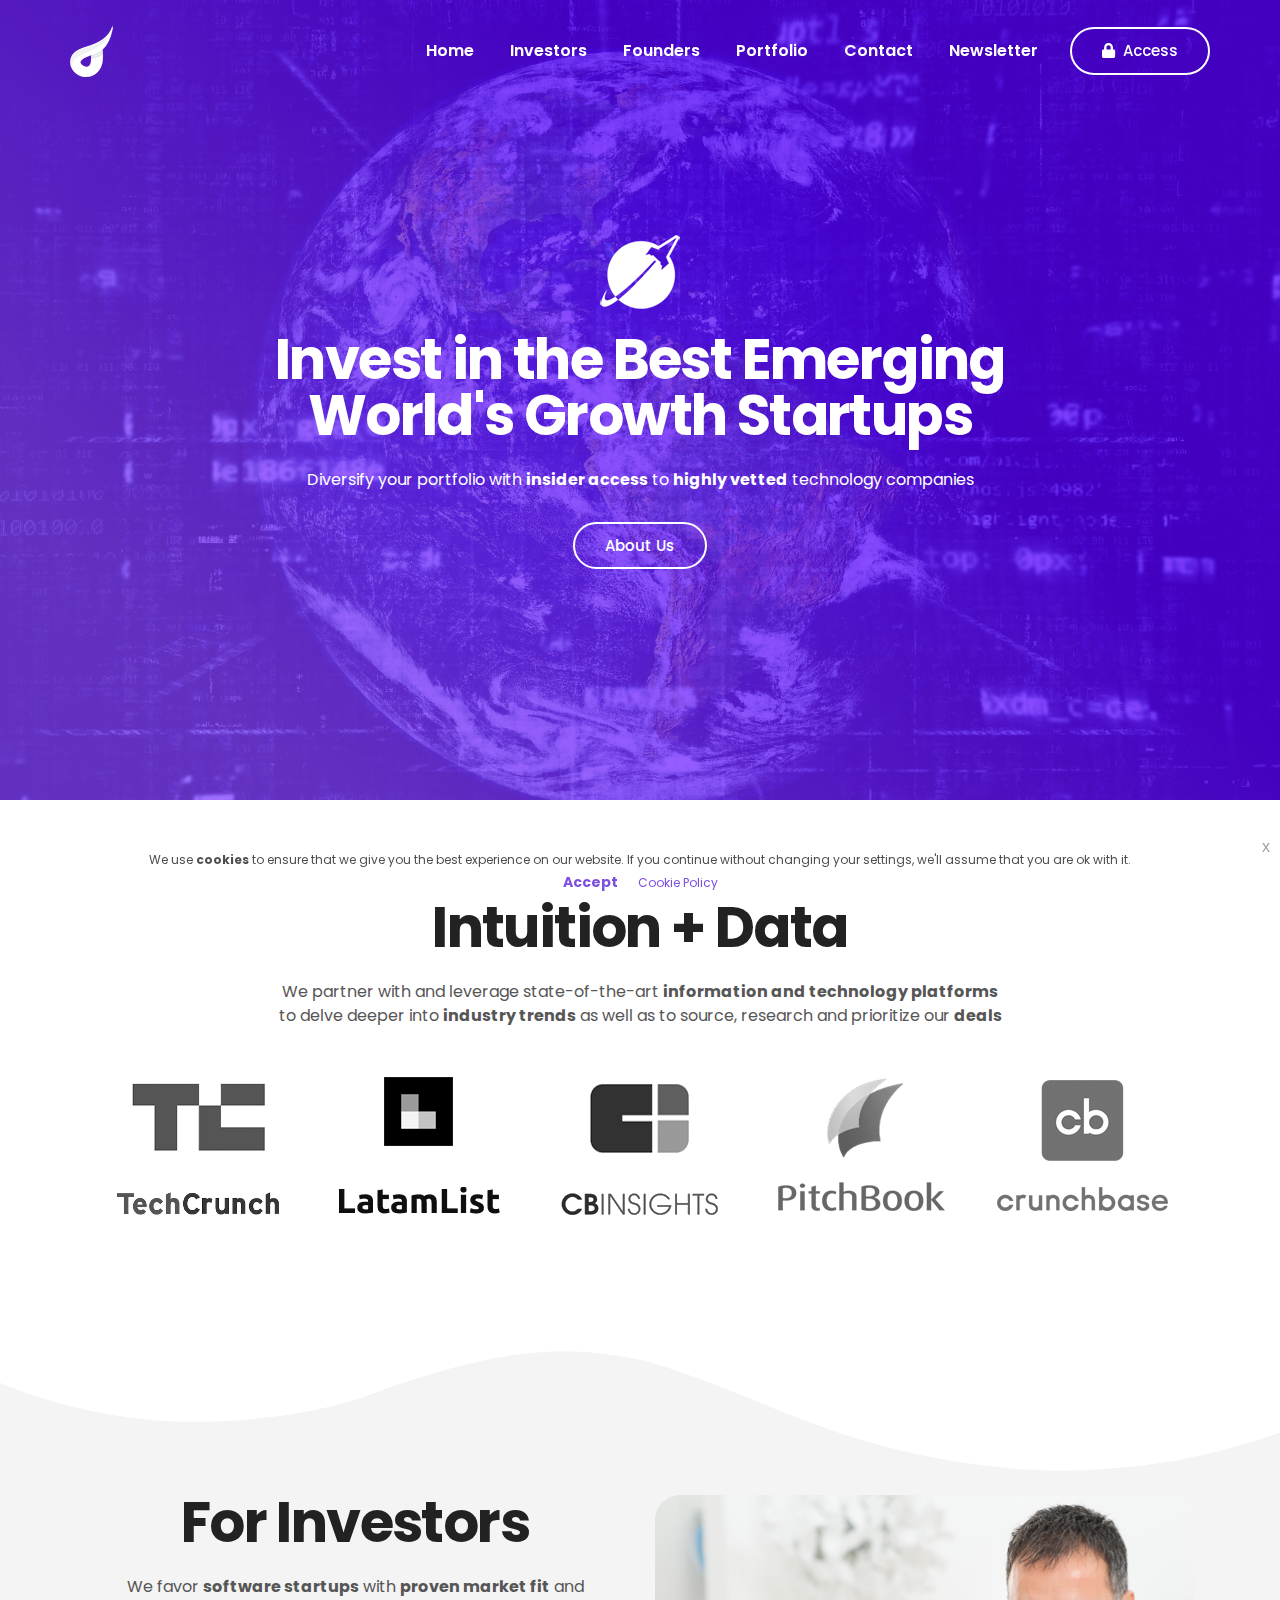
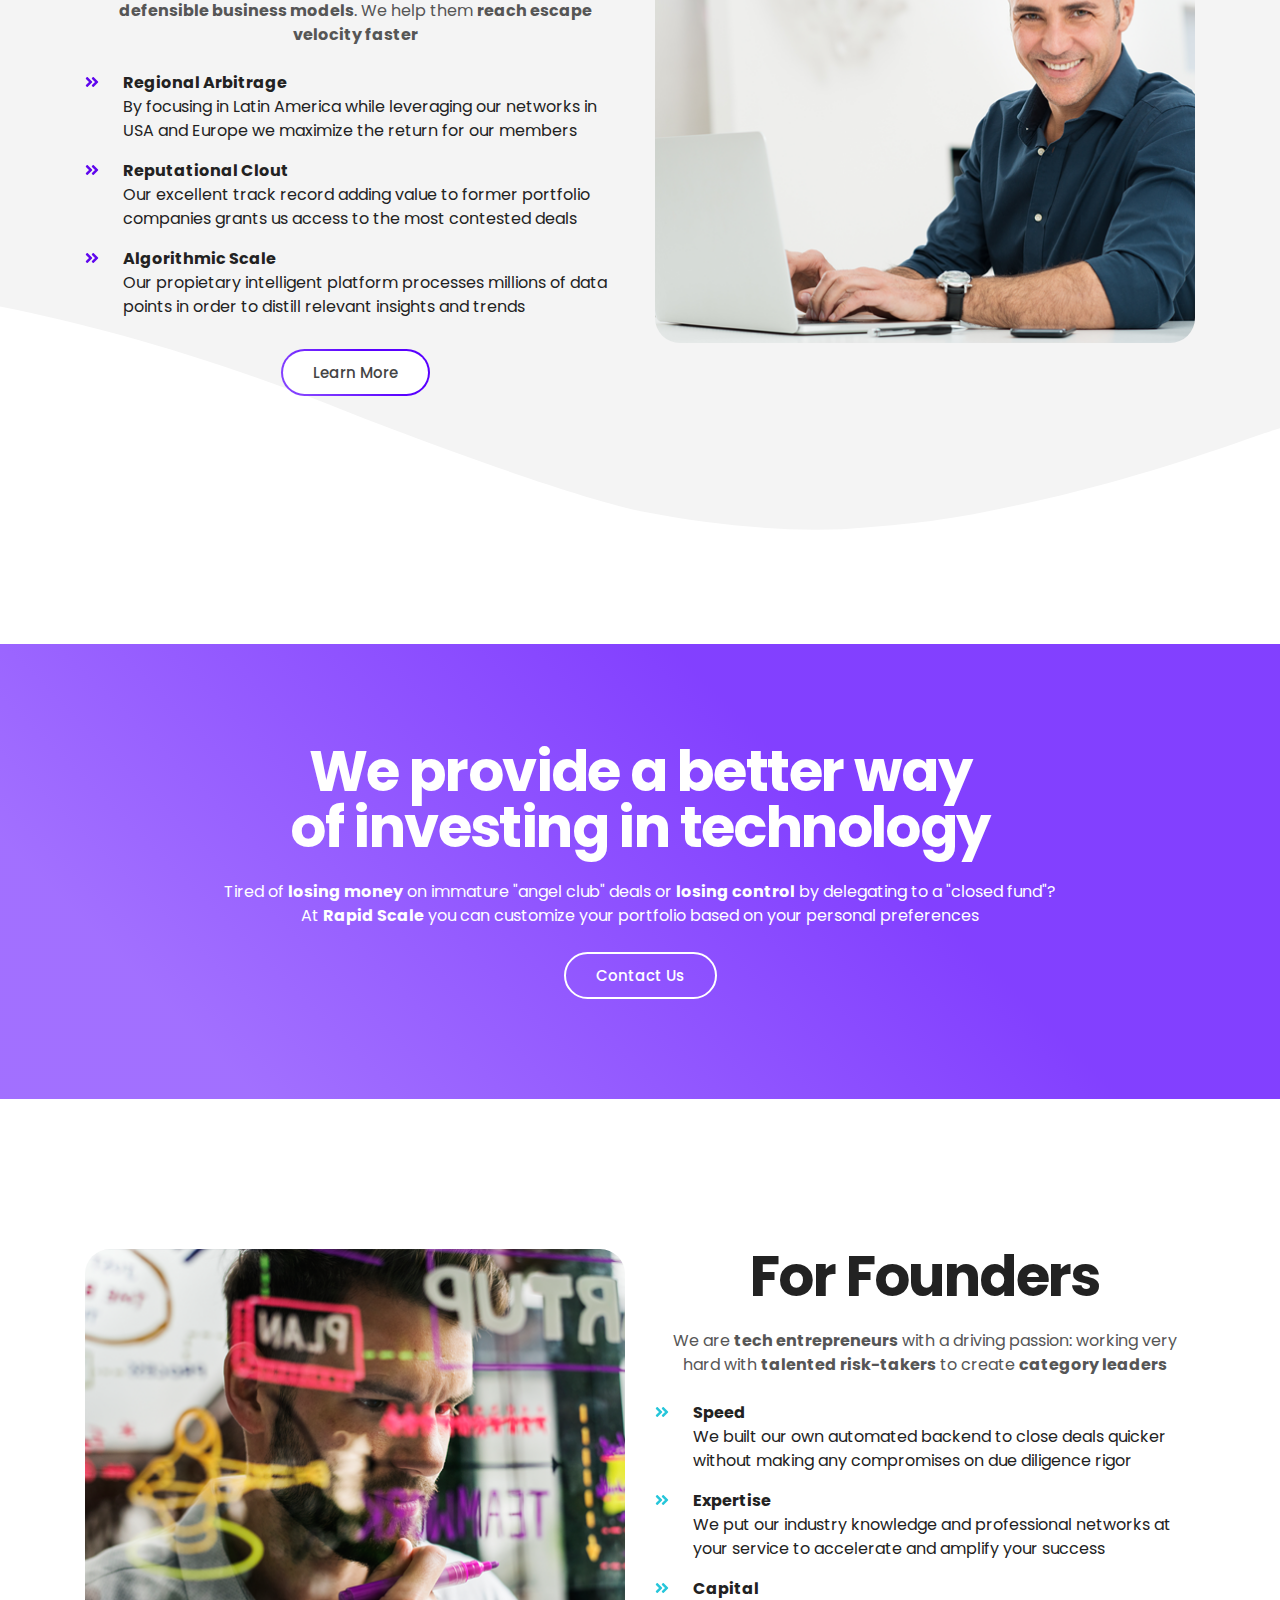
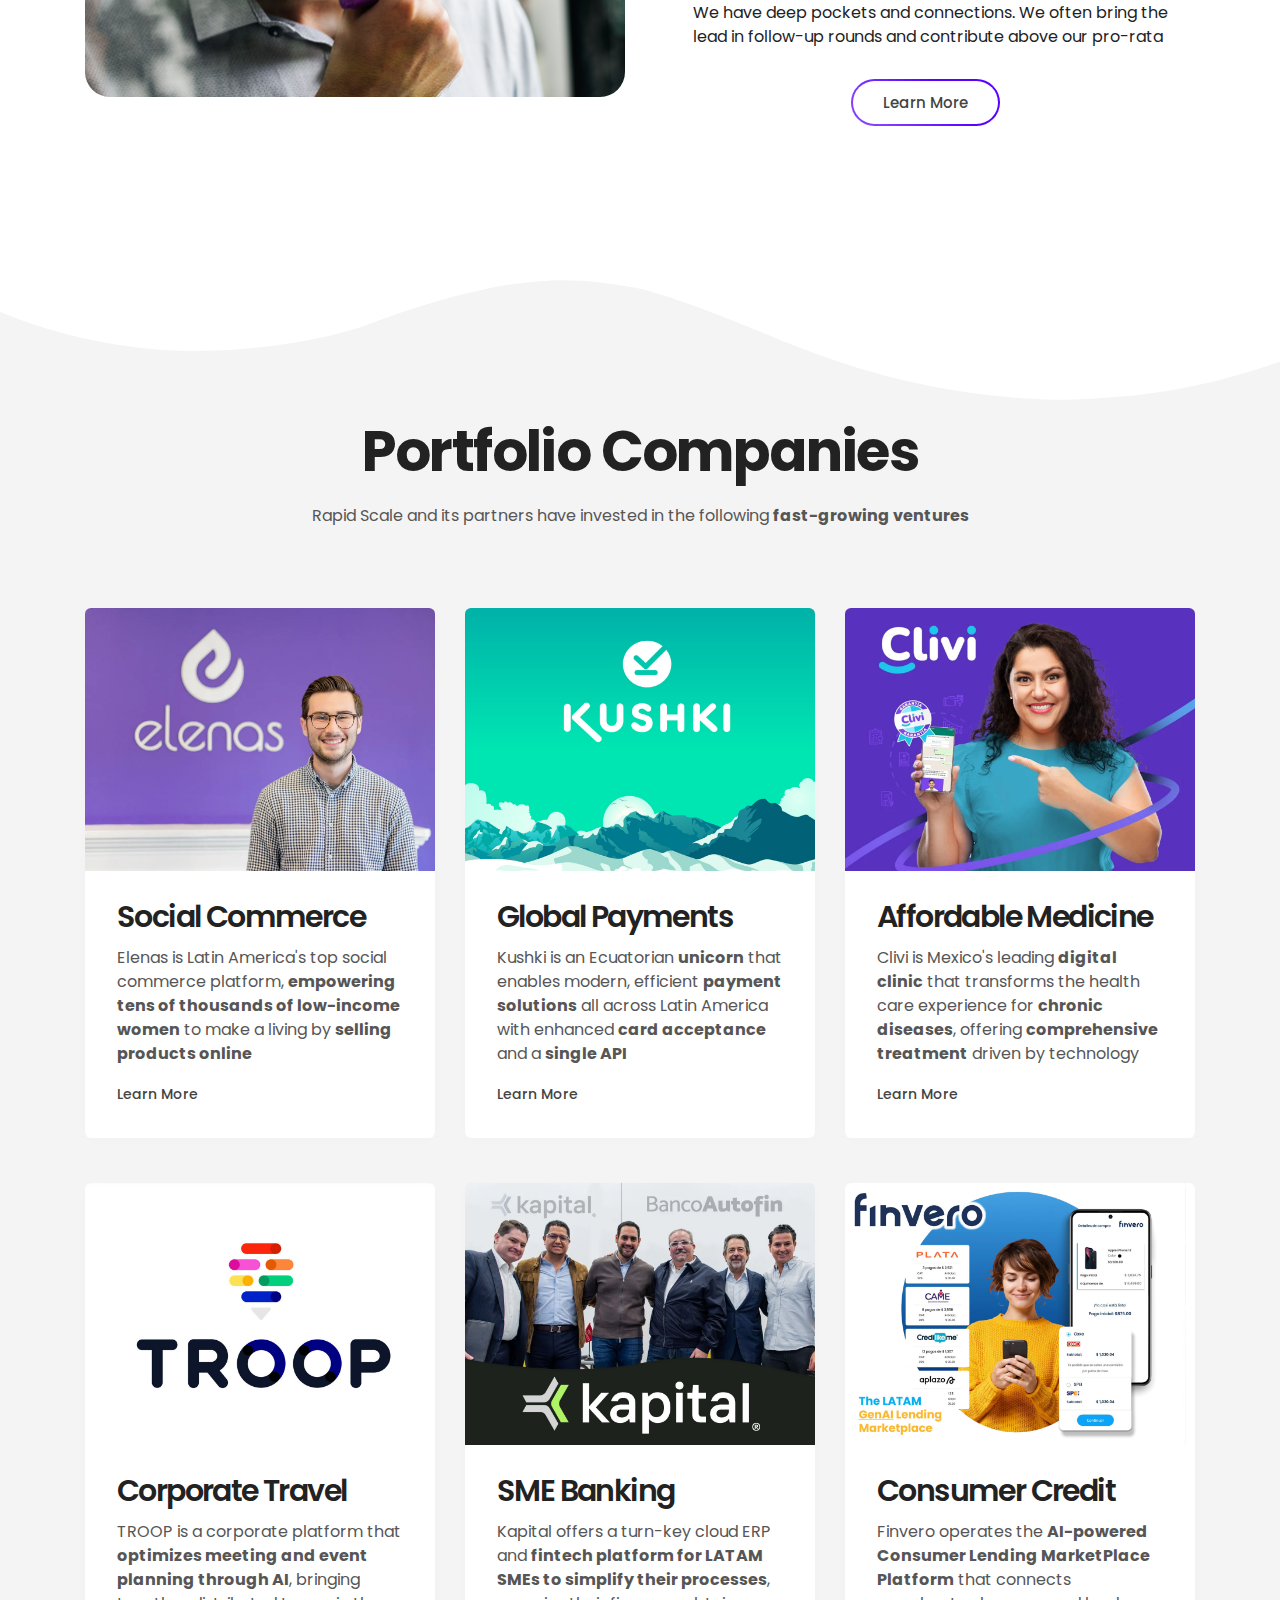
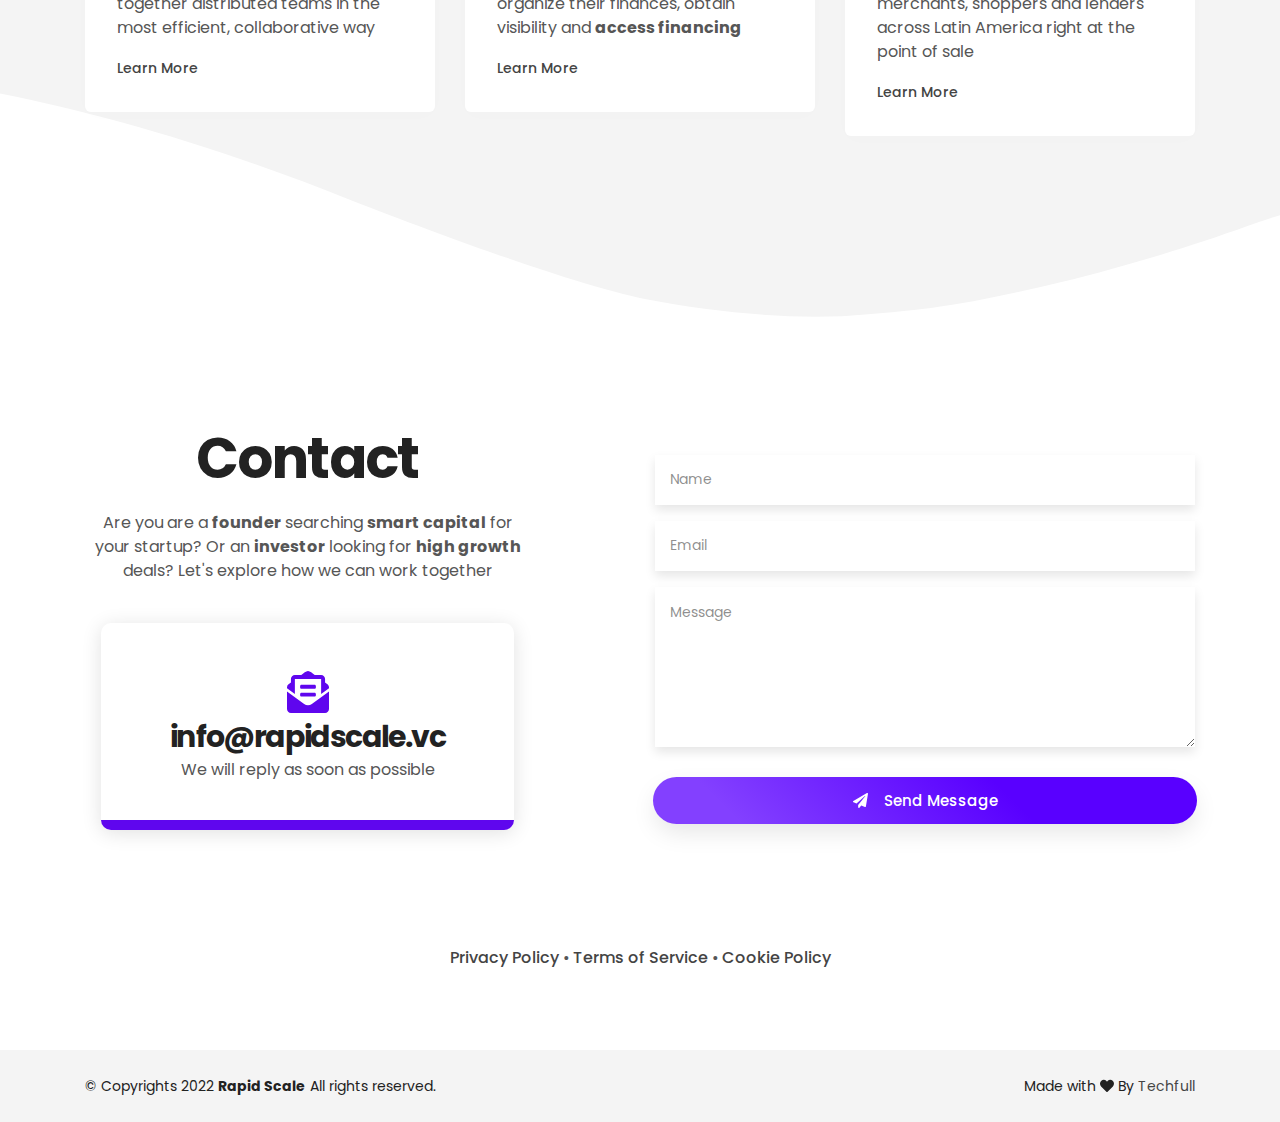
==== index.html @ 5ca301d2 "Fixing issue with trailing slash" ====
<!doctype html>
<html class="no-js" lang="en">

<head>
    <meta charset="UTF-8">
    <meta http-equiv="X-UA-Compatible" content="IE=edge">
    <meta name="viewport" content="width=device-width, initial-scale=1, shrink-to-fit=no">

    <!-- SEO Meta Description -->
    <meta name="description" content="Rapid Scale is a leading venture capital fund">
    <meta name="author" content="Techfull">

    <!-- Title  -->
    <title>Rapid Scale</title>

    <!-- Favicon  -->
    <link rel="icon" href="assets/img/favicon.png">

    <!-- ***** All CSS Files ***** -->

    <!-- Style css -->
    <link rel="stylesheet" href="assets/css/style.css">

    <!-- Responsive css -->
    <link rel="stylesheet" href="assets/css/responsive.css">

</head>

<body class="homepage-4 eupopup eupopup-bottom eupopup-color-inverse">
    <!--====== Preloader Area Start ======-->
    <div id="preloader">
        <!-- Digimax Preloader -->
        <div id="digimax-preloader" class="digimax-preloader">
            <!-- Preloader Animation -->
            <div class="preloader-animation">
                <!-- Spinner -->
                <div class="spinner"></div>
                <!-- Loader -->
                <div class="loader">
                    <span data-text-preloader="R" class="animated-letters">R</span>
                    <span data-text-preloader="A" class="animated-letters">A</span>
                    <span data-text-preloader="P" class="animated-letters">P</span>
                    <span data-text-preloader="I" class="animated-letters">I</span>
                    <span data-text-preloader="D" class="animated-letters">D</span>
                    <span data-text-preloader="S" class="animated-letters">S</span>
                    <span data-text-preloader="C" class="animated-letters">C</span>
                    <span data-text-preloader="A" class="animated-letters">A</span>
                    <span data-text-preloader="L" class="animated-letters">L</span>
                    <span data-text-preloader="E" class="animated-letters">E</span>
                </div>
                <p class="fw-5 text-center text-uppercase">Loading</p>
            </div>
            <!-- Loader Animation -->
            <div class="loader-animation">
                <div class="row h-100">
                    <!-- Single Loader -->
                    <div class="col-3 single-loader p-0">
                        <div class="loader-bg"></div>
                    </div>
                    <!-- Single Loader -->
                    <div class="col-3 single-loader p-0">
                        <div class="loader-bg"></div>
                    </div>
                    <!-- Single Loader -->
                    <div class="col-3 single-loader p-0">
                        <div class="loader-bg"></div>
                    </div>
                    <!-- Single Loader -->
                    <div class="col-3 single-loader p-0">
                        <div class="loader-bg"></div>
                    </div>
                </div>
            </div>
        </div>
    </div>
    <!--====== Preloader Area End ======-->

    <!--====== Scroll To Top Area Start ======-->
    <div id="scrollUp" title="Scroll To Top">
        <i class="fas fa-arrow-up"></i>
    </div>
    <!--====== Scroll To Top Area End ======-->

    <div class="main overflow-hidden">
        <!-- ***** Header Start ***** -->
        <header id="header">
            <!-- Navbar -->
            <nav data-aos="zoom-out" data-aos-delay="800" class="navbar navbar-expand">
                <div class="container header">
                    <!-- Navbar Brand-->
                    <a class="navbar-brand" href="index.html">
                        <img class="navbar-brand-regular" src="assets/img/logo/logo-white.png" alt="brand-logo">
                        <img class="navbar-brand-sticky" src="assets/img/logo/logo.png" alt="sticky brand-logo">
                    </a>
                    <div class="ml-auto"></div>
                    <!-- Navbar -->
                    <ul class="navbar-nav items">
                        <li class="nav-item">
                            <a class="nav-link scroll" href="#home">Home</a>
                        </li>
                        <li class="nav-item">
                            <a class="nav-link scroll" href="#about">Investors</a>
                        </li>
                        <li class="nav-item">
                            <a class="nav-link scroll" href="#founders">Founders</a>
                        </li>
                        <li class="nav-item">
                            <a class="nav-link scroll" href="#portfolio">Portfolio</a>
                        </li>
                        <li class="nav-item">
                            <a class="nav-link scroll" href="#contact">Contact</a>
                        </li>
                        <li class="nav-item">
                            <a class="nav-link" href="http://eepurl.com/iqqm-k">Newsletter</a>
                        </li>
                    </ul>
                    <!-- Navbar Icons -->
<!--                    <ul class="navbar-nav icons">
                        <li class="nav-item">
                            <a href="#" class="nav-link" data-toggle="modal" data-target="#search">
                                <i class="fas fa-search"></i>
                            </a>
                        </li>
                        <li class="nav-item social">
                            <a href="#" class="nav-link"><i class="fab fa-facebook-f"></i></a>
                        </li>
                        <li class="nav-item social">
                            <a href="#" class="nav-link"><i class="fab fa-twitter"></i></a>
                        </li>
                    </ul>-->

                    <!-- Navbar Toggler -->
<!--                    <ul class="navbar-nav toggle">
                        <li class="nav-item">
                            <a href="#" class="nav-link" data-toggle="modal" data-target="#menu">
                                <i class="fas fa-bars toggle-icon m-0"></i>
                            </a>
                        </li>
                    </ul>-->

                    <!-- Navbar Action Button -->
                    <ul class="navbar-nav action">
                        <li class="nav-item ml-3">
                            <a href="https://app.rapidscale.vc/board" class="btn ml-lg-auto btn-bordered-white"><i class="fas fa-lock contact-icon mr-md-2"></i>Access</a>
                        </li>
                    </ul>
                </div>
            </nav>
        </header>
        <!-- ***** Header End ***** -->

        <!-- ***** Welcome Area Start ***** -->
        <section id="home" class="section welcome-area bg-overlay overflow-hidden d-flex align-items-center">
            <div class="container">
                <div class="row justify-content-center align-items-center">
                    <!-- Welcome Intro Start -->
                    <div class="col-12 col-md-10">
                        <div class="welcome-intro text-center mt-0 py-5">
                            <img src="assets/img/logo/logo-rocket-white.png" style="padding-bottom:20px;"/>
                            <h1 class="text-white">Invest in the Best Emerging World's Growth Startups</h1>
                            <p class="text-white my-4">Diversify your portfolio with <b>insider access</b> to <b>highly vetted</b> technology companies</p>
                            <!-- Buttons -->
                            <div class="button-group">
                                <a href="#about" class="btn btn-bordered-white d-none d-sm-inline-block">About Us</a>
                                <!-- <a href="#contact" class="btn btn-bordered-white">Contact</a> -->
                            </div>
                        </div>
                    </div>
                </div>
            </div>
        </section>
        <!-- ***** Welcome Area End ***** -->

        <!-- ***** Brand Partner Area Start ***** -->
        <section class="section brand-partner ptb_100">
            <div class="container">
                <div class="row justify-content-center">
                    <div class="col-12 col-md-10 col-lg-8">
                        <!-- Section Heading -->
                        <div class="section-heading text-center mb-2">
                            <h2>Intuition + Data</h2>
                            <p class="d-none d-sm-block mt-4">We partner with and leverage state-of-the-art <b>information and technology platforms</b> to delve deeper into
                                <b>industry trends</b> as well as to source, research and prioritize our <b>deals</b></p>
                            <p class="d-block d-sm-none mt-4">We partner with and leverage state-of-the-art <b>information and technology platforms</b> to delve deeper into
                                <b>industry trends</b> as well as to source, research and prioritize our <b>deals</b></p>
                        </div>
                    </div>
                </div>
                <div class="row justify-content-center">
                    <div class="col-12">
                        <!-- Brand Partner Wrapper -->
                        <ul class="brand-partner-wrapper list-inline text-center">
                            <!-- Single Partner -->
                            <li class="single-partner list-inline-item p-lg-3">
                                <img src="assets/img/brand/brand_partner_1.png" alt="TechCrunch">
                            </li>
                            <!-- Single Partner -->
                            <li class="single-partner list-inline-item p-lg-3">
                                <img src="assets/img/brand/brand_partner_2.png" alt="LatamList">
                            </li>
                            <!-- Single Partner -->
                            <li class="single-partner list-inline-item p-lg-3">
                                <img src="assets/img/brand/brand_partner_3.png" alt="CB Insights">
                            </li>
                            <!-- Single Partner -->
                            <li class="single-partner list-inline-item p-lg-3">
                                <img src="assets/img/brand/brand_partner_4.png" alt="PitchBook">
                            </li>
                            <!-- Single Partner -->
                            <li class="single-partner list-inline-item p-lg-3">
                                <img src="assets/img/brand/brand_partner_5.png" alt="CrunchBase"></a>
                            </li>
                        </ul>
                    </div>
                </div>
            </div>
        </section>
        <!-- ***** Brand Partner Area End ***** -->

        <!-- ***** Content Area Start ***** -->
        <section id="about" class="section content-area bg-grey ptb_150">
            <!-- Shape Top -->
            <div class="shape shape-top">
                <svg xmlns="http://www.w3.org/2000/svg" viewBox="0 0 1000 100" preserveAspectRatio="none" fill="#FFFFFF">
                    <path class="shape-fill" d="M421.9,6.5c22.6-2.5,51.5,0.4,75.5,5.3c23.6,4.9,70.9,23.5,100.5,35.7c75.8,32.2,133.7,44.5,192.6,49.7
                c23.6,2.1,48.7,3.5,103.4-2.5c54.7-6,106.2-25.6,106.2-25.6V0H0v30.3c0,0,72,32.6,158.4,30.5c39.2-0.7,92.8-6.7,134-22.4
                c21.2-8.1,52.2-18.2,79.7-24.2C399.3,7.9,411.6,7.5,421.9,6.5z"></path>
                </svg>
            </div>
            <div class="container">
                <div class="row justify-content-between">
                    <div class="col-12 col-lg-6">
                        <!-- Content Inner -->
                        <div class="content-inner text-center">
                            <!-- Section Heading -->
                            <div class="section-heading text-center mb-3">
                                <h2>For Investors</h2>
                                <p class="d-none d-sm-block mt-4">We favor <b>software startups</b> with <b>proven market fit</b> and <b>defensible business models</b>. We help them <b>reach escape velocity faster</b></p>
                                <p class="d-block d-sm-none mt-4">We favor <b>software startups</b> with <b>proven market fit</b> and <b>defensible business models</b>. We help them <b>reach escape velocity faster</b></p>
                            </div>
                            <!-- Content List -->
                            <ul class="content-list text-left">
                                <!-- Single Content List -->
                                <li class="single-content-list media py-2">
                                    <div class="content-icon pr-4">
                                        <span class="color-1"><i class="fas fa-angle-double-right"></i></span>
                                    </div>
                                    <div class="content-text media-body">
                                        <span><b>Regional Arbitrage</b><br>By focusing in Latin America while leveraging our networks in USA and Europe we maximize the return for our members</span>
                                    </div>
                                </li>
                                <!-- Single Content List -->
                                <li class="single-content-list media py-2">
                                    <div class="content-icon pr-4">
                                        <span class="color-1"><i class="fas fa-angle-double-right"></i></span>
                                    </div>
                                    <div class="content-text media-body">
                                        <span><b>Reputational Clout</b><br>Our excellent track record adding value to former portfolio companies grants us access to the most contested deals</span>
                                    </div>
                                </li>
                                <!-- Single Content List -->
                                <li class="single-content-list media py-2">
                                    <div class="content-icon pr-4">
                                        <span class="color-1"><i class="fas fa-angle-double-right"></i></span>
                                    </div>
                                    <div class="content-text media-body">
                                        <span><b>Algorithmic Scale</b><br>Our propietary intelligent platform processes millions of data points in order to distill relevant insights and trends</span>
                                    </div>
                                </li>
                            </ul>
                            <a href="#contact" class="btn btn-bordered mt-4">Learn More</a>
                        </div>
                    </div>
                    <div class="col-12 col-lg-6">
                        <!-- Service Thumb -->
                        <div class="service-thumb mx-auto pt-4 pt-lg-0">
                            <img src="assets/img/content/content_thumb_1.png" alt="For Investors" style="border-radius: 25px;">
                        </div>
                    </div>
                </div>
            </div>
            <!-- Shape Bottom -->
            <div class="shape shape-bottom">
                <svg xmlns="http://www.w3.org/2000/svg" viewBox="0 0 1000 100" preserveAspectRatio="none" fill="#FFFFFF">
                    <path class="shape-fill" d="M421.9,6.5c22.6-2.5,51.5,0.4,75.5,5.3c23.6,4.9,70.9,23.5,100.5,35.7c75.8,32.2,133.7,44.5,192.6,49.7
        c23.6,2.1,48.7,3.5,103.4-2.5c54.7-6,106.2-25.6,106.2-25.6V0H0v30.3c0,0,72,32.6,158.4,30.5c39.2-0.7,92.8-6.7,134-22.4
        c21.2-8.1,52.2-18.2,79.7-24.2C399.3,7.9,411.6,7.5,421.9,6.5z"></path>
                </svg>
            </div>
        </section>
        <!-- ***** Content Area End ***** -->

        <!--====== Call To Action Area Start ======-->
        <section class="section cta-area bg-overlay ptb_100" style="margin-top:100px !important;">
            <div class="container">
                <div class="row justify-content-center">
                    <div class="col-12 col-lg-10">
                        <!-- Section Heading -->
                        <div class="section-heading text-center m-0">
                            <h2 class="text-white">We provide a better way<br/>of investing in technology</h2>
                            <p class="text-white d-none d-sm-block mt-4">Tired of <b>losing money</b> on immature "angel club" deals or <b>losing control</b> by delegating to a "closed fund"?<br/>At <b>Rapid Scale</b> you can customize your portfolio based on your personal preferences</p>
                            <p class="text-white d-block d-sm-none mt-4">Tired of <b>losing money</b> on immature "angel club" deals or <b>losing control</b> by delegating to a "closed fund"?</p>
                            <a href="#contact" class="btn btn-bordered-white mt-4">Contact Us</a>
                        </div>
                    </div>
                </div>
            </div>
        </section>
        <!--====== Call To Action Area End ======-->

        <!-- ***** Content Area Start ***** -->
        <section id="founders" class="section content-area ptb_150">
            <div class="container">
                <div class="row justify-content-between">
                    <div class="col-12 col-lg-6">
                        <img src="assets/img/content/content_thumb_2.png" alt="For Founders" style="border-radius: 25px;">
                    </div>
                    <div class="col-12 col-lg-6">
                        <!-- Content Inner -->
                        <div class="content-inner text-center pt-sm-4 pt-lg-0 mt-sm-5 mt-lg-0">
                            <!-- Section Heading -->
                            <div class="section-heading text-center mb-3">
                                <h2>For Founders</h2>
                                <p class="d-none d-sm-block mt-4">We are <b>tech entrepreneurs</b> with a driving passion: working very hard with <b>talented risk-takers</b> to create <b>category leaders</b></p>
                                <p class="d-block d-sm-none mt-4">We are <b>tech entrepreneurs</b> with a driving passion: working very hard with <b>talented risk-takers</b> to create <b>category leaders</b></p>
                            </div>
                            <!-- Content List -->
                            <ul class="content-list text-left">
                                <!-- Single Content List -->
                                <li class="single-content-list media py-2">
                                    <div class="content-icon pr-4">
                                        <span class="color-2"><i class="fas fa-angle-double-right"></i></span>
                                    </div>
                                    <div class="content-text media-body">
                                        <span><b>Speed</b><br>We built our own automated backend to close deals quicker without making any compromises on due diligence rigor</span>
                                    </div>
                                </li>
                                <!-- Single Content List -->
                                <li class="single-content-list media py-2">
                                    <div class="content-icon pr-4">
                                        <span class="color-2"><i class="fas fa-angle-double-right"></i></span>
                                    </div>
                                    <div class="content-text media-body">
                                        <span><b>Expertise</b><br>We put our industry knowledge and professional networks at your service to accelerate and amplify your success</span>
                                    </div>
                                </li>
                                <!-- Single Content List -->
                                <li class="single-content-list media py-2">
                                    <div class="content-icon pr-4">
                                        <span class="color-2"><i class="fas fa-angle-double-right"></i></span>
                                    </div>
                                    <div class="content-text media-body">
                                        <span><b>Capital</b><br>We have deep pockets and connections. We often bring the lead in follow-up rounds and contribute above our pro-rata</span>
                                    </div>
                                </li>
                            </ul>
                            <a href="#contact" class="btn btn-bordered mt-4">Learn More</a>
                        </div>
                    </div>
                </div>
            </div>
        </section>
        <!-- ***** Content Area End ***** -->

        <!-- ***** Service Area End ***** -->
        <section id="portfolio" class="section service-area bg-grey ptb_150">
            <!-- Shape Top -->
            <div class="shape shape-top">
                <svg xmlns="http://www.w3.org/2000/svg" viewBox="0 0 1000 100" preserveAspectRatio="none" fill="#FFFFFF">
                    <path class="shape-fill" d="M421.9,6.5c22.6-2.5,51.5,0.4,75.5,5.3c23.6,4.9,70.9,23.5,100.5,35.7c75.8,32.2,133.7,44.5,192.6,49.7
                c23.6,2.1,48.7,3.5,103.4-2.5c54.7-6,106.2-25.6,106.2-25.6V0H0v30.3c0,0,72,32.6,158.4,30.5c39.2-0.7,92.8-6.7,134-22.4
                c21.2-8.1,52.2-18.2,79.7-24.2C399.3,7.9,411.6,7.5,421.9,6.5z"></path>
                </svg>
            </div>
            <div class="container">
                <div class="row justify-content-center">
                    <div class="col-12 col-md-10 col-lg-8">
                        <!-- Section Heading -->
                        <div class="section-heading text-center">
                            <h2>Portfolio Companies</h2>
                            <p class="d-none d-sm-block mt-4">Rapid Scale and its partners have invested in the following <b>fast-growing ventures</b></p>
                            <p class="d-block d-sm-none mt-4">Rapid Scale and its partners have invested in the following <b>fast-growing ventures</b></p>
                        </div>
                    </div>
                </div>
                <div class="row">
                    <div class="col-12 col-md-6 col-lg-4">
                        <!-- Single Service -->
                        <div class="single-service service-gallery overflow-hidden">
                            <!-- Service Thumb -->
                            <div class="service-thumb">
                                <a href="https://www.elenas.co/mx"><img src="assets/img/case_studies/case_studies_1/thumb_1.jpg" alt=""></a>
                            </div>
                            <!-- Service Content -->
                            <div class="service-content bg-white">
                                <a href="https://www.elenas.co/mx">
                                    <h3>Social Commerce</h3>
                                </a>
                                <p class="py-3">Elenas is Latin America's top social commerce platform, <b>empowering tens of thousands of low-income women</b> to make a living by <b>selling products online</b></p>
                                <a class="service-btn" href="https://techcrunch.com/2022/10/11/social-commerce-startup-elenas-secures-20m-to-help-more-latam-women-sell-online/">Learn More</a>
                            </div>
                        </div>
                    </div>
                    <div class="col-12 col-md-6 col-lg-4">
                        <!-- Single Service -->
                        <div class="single-service service-gallery overflow-hidden">
                            <!-- Service Thumb -->
                            <div class="service-thumb">
                                <a href="https://kushkipagos.com"><img src="assets/img/case_studies/case_studies_1/thumb_2.jpg" alt=""></a>
                            </div>
                            <!-- Service Content -->
                            <div class="service-content bg-white">
                                <a href="https://kushkipagos.com">
                                    <h3>Global Payments</h3>
                                </a>
                                <p class="py-3">Kushki is an Ecuatorian <b>unicorn</b> that enables modern, efficient <b>payment solutions</b> all across Latin America with enhanced <b>card acceptance</b> and a <b>single API</b></p>
                                <a class="service-btn" href="https://techcrunch.com/2022/06/07/ecuadorian-payments-infrastructure-startup-kushki-lands-100m-at-a-1-5b-valuation">Learn More</a>
                            </div>
                        </div>
                    </div>
                    <div class="col-12 col-md-6 col-lg-4">
                        <!-- Single Service -->
                        <div class="single-service service-gallery overflow-hidden">
                            <!-- Service Thumb -->
                            <div class="service-thumb">
                                <a href="https://www.clivi.com.mx"><img src="assets/img/case_studies/case_studies_1/thumb_3.jpg" alt=""></a>
                            </div>
                            <!-- Service Content -->
                            <div class="service-content bg-white">
                                <a href="https://www.clivi.com.mx">
                                    <h3>Affordable Medicine</h3>
                                </a>
                                <p class="py-3">Clivi is Mexico's leading <b>digital clinic</b> that transforms the health care experience for <b>chronic diseases</b>, offering <b>comprehensive treatment</b> driven by technology</p>
                                <a class="service-btn" href="https://www.clivi.com.mx">Learn More</a>
                            </div>
                        </div>
                    </div>
                    <div class="col-12 col-md-6 col-lg-4">
                        <!-- Single Service -->
                        <div class="single-service service-gallery overflow-hidden">
                            <!-- Service Thumb -->
                            <div class="service-thumb">
                                <a href="https://trooptravel.com/"><img src="assets/img/case_studies/case_studies_1/thumb_4.jpg" alt=""></a>
                            </div>
                            <!-- Service Content -->
                            <div class="service-content bg-white">
                                <a href="https://trooptravel.com/">
                                    <h3>Corporate Travel</h3>
                                </a>
                                <p class="py-3">TROOP is a corporate platform that <b>optimizes meeting and event planning through AI</b>, bringing together distributed teams in the most efficient, collaborative way</p>
                                <a class="service-btn" href="https://www.businesstravelnews.com/Meetings/11M-Funding-Round-to-Support-Troop-Expansion">Learn More</a>
                            </div>
                        </div>
                    </div>
                    <div class="col-12 col-md-6 col-lg-4">
                        <!-- Single Service -->
                        <div class="single-service service-gallery overflow-hidden">
                            <!-- Service Thumb -->
                            <div class="service-thumb">
                                <a href="https://climatetrade.com"><img src="assets/img/case_studies/case_studies_1/thumb_5.jpg" alt=""></a>
                            </div>
                            <!-- Service Content -->
                            <div class="service-content bg-white">
                                <a href="https://www.kapital.mx/">
                                    <h3>SME Banking</h3>
                                </a>
                                <p class="py-3">Kapital offers a turn-key cloud ERP and <b>fintech platform for LATAM SMEs to simplify their processes</b>, organize their finances, obtain visibility and <b>access financing</b></p>
                                <a class="service-btn" href="https://latamlist.com/kapital-invests-50m-in-the-acquisition-and-capitalization-of-autofin">Learn More</a>
                            </div>
                        </div>
                    </div>
                    <div class="col-12 col-md-6 col-lg-4">
                        <!-- Single Service -->
                        <div class="single-service service-gallery overflow-hidden">
                            <!-- Service Thumb -->
                            <div class="service-thumb">
                                <a href="https://www.finvero.com/"><img src="assets/img/case_studies/case_studies_1/thumb_6.jpg" alt=""></a>
                            </div>
                            <!-- Service Content -->
                            <div class="service-content bg-white">
                                <a href="https://www.finvero.com/">
                                    <h3>Consumer Credit</h3>
                                </a>
                                <p class="py-3">Finvero operates the <b>AI-powered Consumer Lending MarketPlace Platform</b> that connects merchants, shoppers and lenders across Latin America right at the point of sale</p>
                                <a class="service-btn" href="https://news.microsoft.com/es-xl/finvero-revolutionizes-the-credit-experience-with-the-help-of-technology/">Learn More</a>
                            </div>
                        </div>
                    </div>
                </div>
            </div>
            <!-- Shape Bottom -->
            <div class="shape shape-bottom">
                <svg xmlns="http://www.w3.org/2000/svg" viewBox="0 0 1000 100" preserveAspectRatio="none" fill="#FFFFFF">
                    <path class="shape-fill" d="M421.9,6.5c22.6-2.5,51.5,0.4,75.5,5.3c23.6,4.9,70.9,23.5,100.5,35.7c75.8,32.2,133.7,44.5,192.6,49.7
        c23.6,2.1,48.7,3.5,103.4-2.5c54.7-6,106.2-25.6,106.2-25.6V0H0v30.3c0,0,72,32.6,158.4,30.5c39.2-0.7,92.8-6.7,134-22.4
        c21.2-8.1,52.2-18.2,79.7-24.2C399.3,7.9,411.6,7.5,421.9,6.5z"></path>
                </svg>
            </div>
        </section>
        <!-- ***** Service Area End ***** -->

        <!-- ***** Price Plan Area Start ***** -->

        <!-- ***** Price Plan Area End ***** -->

        <!-- ***** Review Area Start ***** -->

        <!-- ***** Review Area End ***** -->

        <!--====== Contact Area Start ======-->
        <section id="contact" class="contact-area ptb_100">
            <div class="container">
                <div class="row justify-content-between align-items-center">
                    <div class="col-12 col-lg-5">
                        <!-- Section Heading -->
                        <div class="section-heading text-center mb-3">
                            <h2>Contact</h2>
                            <p class="d-none d-sm-block mt-4">Are you are a <b>founder</b> searching <b>smart capital</b> for your startup?
                                Or an <b>investor</b> looking for <b>high growth</b> deals?
                                Let's explore how we can work together<br/>&nbsp;</p>
                            <p class="d-block d-sm-none mt-4">Drop us a line and let's explore how we can work together</p>
                        </div>
                        <!-- Contact Us -->
                        <div class="contact-us">
                            <ul>
                                <!-- Contact Info -->
                                <!--
                                <li class="contact-info color-3 bg-hover active hover-bottom text-center p-5 m-3">
                                    <span><i class="fas fa-mobile-alt fa-3x"></i></span>
                                    <a class="d-block my-2" href="#">
                                        <h3>phone num</h3>
                                    </a>
                                    <p>Lorem ipsum dolor sit amet, consectetur adipisicing elit.</p>
                                </li>
                                -->
                                <!-- Contact Info -->
                                <li class="contact-info color-1 bg-hover active hover-bottom text-center p-5 m-3">
                                    <span><i class="fas fa-envelope-open-text fa-3x"></i></span>
                                    <a class="d-none d-sm-block my-2" href="#">
                                        <h3>info&#64;rapidscale.vc</h3>
                                    </a>
                                    <a class="d-block d-sm-none my-2" href="#">
                                        <h3>info&#64;rapidscale.vc</h3>
                                    </a>
                                    <p>We will reply as soon as possible</p>
                                </li>
                            </ul>
                        </div>
                    </div>
                    <div class="col-12 col-lg-6 pt-4 pt-lg-0">
                        <!-- Contact Box -->
                        <div class="contact-box text-center">
                            <!-- Contact Form (ALERT trailing slash!) -->
                            <form id="ajax-contact" method="POST" action="https://algonaut.herokuapp.com/rapid-mail/"
                                  msg-sending="Sending the message. One moment."
                                  msg-success="Message sent! Will reply shortly."
                                  msg-failure="Message not sent. Please try again."
                                  msg-error="There was an error and the message could not be sent.">
                                <input type="hidden" name="token" id="token"/>
                                <div class="row">
                                    <div class="col-12">
                                        <div class="form-group">
                                            <input type="text" class="form-control" name="name" id="name" placeholder="Name" required="required">
                                        </div>
                                        <div class="form-group">
                                            <input type="email" class="form-control" name="email" id="email" placeholder="Email" required="required">
                                        </div>
                                    </div>
                                    <div class="col-12">
                                        <div class="form-group">
                                            <textarea class="form-control" name="message" id="message" placeholder="Message" required="required"></textarea>
                                        </div>
                                    </div>
                                    <div class="col-12">
                                        <button type="submit" class="btn btn-bordered active btn-block mt-3"><span class="text-white pr-3"><i class="fas fa-paper-plane"></i></span>Send Message</button>
                                    </div>
                                </div>
                            </form>
                        </div>
                    </div>
                </div>
                <div id="form-messages" class="mt-3"></div>
            </div>
        </section>
        <!--====== Contact Area End ======-->

        <!--====== Call To Action Area Start ======-->
<!--        <section class="section cta-area bg-overlay ptb_100">
            <div class="container">
                <div class="row justify-content-center">
                    <div class="col-12 col-lg-10">
                        &lt;!&ndash; Section Heading &ndash;&gt;
                        <div class="section-heading text-center m-0">
                            <h2 class="text-white">Newsletter</h2>
                            <p class="text-white d-none d-sm-block mt-4">Get on board our free quarterly newsletter to receive portfolio company <b>updates</b>,<br/> valuable <b>insights</b> into <b>market trends</b> and <b>news</b> as well as <b>practical resources</b> for investors</p>
                            <p class="text-white d-block d-sm-none mt-4">Get on board our free quarterly newsletter to receive portfolio company <b>updates</b>,<br/> valuable <b>insights</b> into <b>market trends</b> and <b>news</b> as well as <b>practical resources</b> for investors</p>
                            <a href="http://eepurl.com/iqqm-k" class="btn btn-bordered-white mt-4">Subscribe</a>
                        </div>
                    </div>
                </div>
            </div>
        </section>-->
        <!--====== Call To Action Area End ======-->

        <!--====== Footer Area Start ======-->
        <footer class="section footer-area">
            <!-- Footer Top -->
<!--            <div class="footer-top ptb_100">
                <div class="container">
                    <div class="row">
                        <div class="col-12 col-sm-6 col-lg-3">
                            &lt;!&ndash; Footer Items &ndash;&gt;
                            <div class="footer-items">
                                &lt;!&ndash; Footer Title &ndash;&gt;
                                <h3 class="footer-title text-uppercase mb-2">About Us</h3>
                                <ul>
                                    <li class="py-2"><a class="text-black-50" href="#">Company Profile</a></li>
                                    <li class="py-2"><a class="text-black-50" href="#">For Investors</a></li>
                                    <li class="py-2"><a class="text-black-50" href="#">For Founders</a></li>
                                    <li class="py-2"><a class="text-black-50" href="#">Careers</a></li>
                                    <li class="py-2"><a class="text-black-50" href="#">Partners</a></li>
                                </ul>
                            </div>
                        </div>
                        <div class="col-12 col-sm-6 col-lg-3">
                            &lt;!&ndash; Footer Items &ndash;&gt;
                            <div class="footer-items">
                                &lt;!&ndash; Footer Title &ndash;&gt;
                                <h3 class="footer-title text-uppercase mb-2">Services</h3>
                                <ul>
                                    <li class="py-2"><a class="text-black-50" href="#">Venture Investments</a></li>
                                    <li class="py-2"><a class="text-black-50" href="#">Portfolio Management</a></li>
                                    <li class="py-2"><a class="text-black-50" href="#">Business Development</a></li>
                                    <li class="py-2"><a class="text-black-50" href="#">Mergers & Acquisitions</a></li>
                                    <li class="py-2"><a class="text-black-50" href="#">Corporate Venturing</a></li>
                                </ul>
                            </div>
                        </div>
                        <div class="col-12 col-sm-6 col-lg-3">
                            &lt;!&ndash; Footer Items &ndash;&gt;
                            <div class="footer-items">
                                &lt;!&ndash; Footer Title &ndash;&gt;
                                <h3 class="footer-title text-uppercase mb-2">Support</h3>
                                <ul>
                                    <li class="py-2"><a class="text-black-50" href="#">Privacy Policy</a></li>
                                    <li class="py-2"><a class="text-black-50" href="#">Terms &amp; Conditions</a></li>
                                    <li class="py-2"><a class="text-black-50" href="#">Cookie Policy</a></li>
                                </ul>
                            </div>
                        </div>
                        <div class="col-12 col-sm-6 col-lg-3">
                            &lt;!&ndash; Footer Items &ndash;&gt;
                            <div class="footer-items">
                                &lt;!&ndash; Footer Title &ndash;&gt;
                                <h3 class="footer-title text-uppercase mb-2">Follow Us</h3>
                                <p class="mb-2">Get up to speed with what's new in our blog and social networks.</p>
                                &lt;!&ndash; Social Icons &ndash;&gt;
                                <ul class="social-icons list-inline pt-2">
                                    <li class="list-inline-item px-1"><a href="#"><i class="fab fa-facebook"></i></a></li>
                                    <li class="list-inline-item px-1"><a href="#"><i class="fab fa-twitter"></i></a></li>
                                    <li class="list-inline-item px-1"><a href="#"><i class="fab fa-medium"></i></a></li>
                                    <li class="list-inline-item px-1"><a href="#"><i class="fab fa-linkedin-in"></i></a></li>
                                    <li class="list-inline-item px-1"><a href="#"><i class="fab fa-instagram"></i></a></li>
                                </ul>
                            </div>
                        </div>
                    </div>
                </div>
            </div>-->

            <div class="section-heading text-center">
                <p>
                    <a class="service-btn" href="legal/privacy_policy.html">Privacy Policy</a> &bull;
                    <a class="service-btn" href="legal/terms_service.html">Terms of Service</a> &bull;
                    <a class="service-btn" href="legal/cookie_policy.html">Cookie Policy</a>
                </p>
            </div>

            <!-- Footer Bottom -->
            <div class="footer-bottom bg-grey">
                <div class="container">
                    <div class="row">
                        <div class="col-12">
                            <!-- Copyright Area -->
                            <div class="copyright-area d-flex flex-wrap justify-content-center justify-content-sm-between text-center py-4">
                                <!-- Copyright Left -->
                                <div class="copyright-left">&copy; Copyrights 2022 <b>Rapid Scale</b> All rights reserved.</div>
                                <!-- Copyright Right -->
                                <div class="copyright-right">Made with <i class="fas fa-heart"></i> By <a href="https://techfull.us">Techfull</a></div>
                            </div>
                        </div>
                    </div>
                </div>
            </div>
        </footer>
        <!--====== Footer Area End ======-->

        <!--====== Modal Search Area Start ======-->
        <div id="search" class="modal fade p-0">
            <div class="modal-dialog dialog-animated">
                <div class="modal-content h-100">
                    <div class="modal-header" data-dismiss="modal">
                        Search <i class="far fa-times-circle icon-close"></i>
                    </div>
                    <div class="modal-body">
                        <form class="row">
                            <div class="col-12 align-self-center">
                                <div class="row">
                                    <div class="col-12 pb-3">
                                        <h2 class="search-title mb-3">What are you looking for?</h2>
                                        <p>Lorem ipsum dolor sit amet, consectetur adipiscing elit. Praesent diam lacus, dapibus sed imperdiet consectetur.</p>
                                    </div>
                                </div>
                                <div class="row">
                                    <div class="col-12 input-group">
                                        <input type="text" class="form-control" placeholder="Enter your keywords">
                                    </div>
                                </div>
                                <div class="row">
                                    <div class="col-12 input-group align-self-center">
                                        <button class="btn btn-bordered mt-3">Search</button>
                                    </div>
                                </div>
                            </div>
                        </form>
                    </div>
                </div>
            </div>
        </div>
        <!--====== Modal Search Area End ======-->

        <!--====== Modal Responsive Menu Area Start ======-->
        <div id="menu" class="modal fade p-0">
            <div class="modal-dialog dialog-animated">
                <div class="modal-content h-100">
                    <div class="modal-header" data-dismiss="modal">
                        Menu <i class="far fa-times-circle icon-close"></i>
                    </div>
                    <div class="menu modal-body">
                        <div class="row w-100">
                            <div class="items p-0 col-12 text-center"></div>
                        </div>
                    </div>
                </div>
            </div>
        </div>
        <!--====== Modal Responsive Menu Area End ======-->
    </div>


    <!-- ***** All jQuery Plugins ***** -->

    <!-- jQuery(necessary for all JavaScript plugins) -->
    <script src="assets/js/jquery/jquery-3.5.1.min.js"></script>

    <!-- Bootstrap js -->
    <script src="assets/js/bootstrap/popper.min.js"></script>
    <script src="assets/js/bootstrap/bootstrap.min.js"></script>

    <!-- Plugins js -->
    <script src="assets/js/plugins/plugins.min.js"></script>

    <!-- Active js -->
    <script src="assets/js/active.js"></script>

    <!-- Form js -->
    <script id="capt" src="https://www.google.com/recaptcha/api.js?render=6LeXSoomAAAAAMUViqOsxvu4Er3XukyU1Am4-jC0"></script>
    <script src="assets/js/form.js"></script>

    <!-- Google tag (gtag.js) -->
    <script async src="https://www.googletagmanager.com/gtag/js?id=G-WBFX5CQEK0"></script>
    <script>
        window.dataLayer = window.dataLayer || [];
        function gtag(){dataLayer.push(arguments);}
        gtag('js', new Date());

        gtag('config', 'G-WBFX5CQEK0');
    </script>

    <!-- Mailchimp pop-up form -->
    <script id="mcjs">!function(c,h,i,m,p){m=c.createElement(h),p=c.getElementsByTagName(h)[0],m.async=1,m.src=i,p.parentNode.insertBefore(m,p)}(document,"script","https://chimpstatic.com/mcjs-connected/js/users/3d32713e1eb9aa77d0c48999d/f82d8ccbad7903e3abc4e3236.js");</script>

    <!-- Cookies banner -->

    <link rel="stylesheet" type="text/css" href="assets/css/jquery-eu-cookie-law-popup.css"/>
    <script src="assets/js/jquery-eu-cookie-law-popup.js"></script>
    <script>
        $(document).ready( function() {
            if ($(".eupopup").length > 0) {
                $(document).euCookieLawPopup().init({
                    'popupTitle' : '',
                    'popupText' : 'We use <b>cookies</b> to ensure that we give you the best experience on our website. If you continue without changing your settings, we\'ll assume that you are ok with it.',
                    'buttonContinueTitle' : 'Accept',
                    'buttonLearnmoreTitle' : 'Cookie Policy',
                    'cookiePolicyUrl' : 'legal/cookie_policy.html'
                });
            }
        });
    </script>

</body>

</html>
---- assets/css/style.css ----
/* ************************************************************
:: Template Name: Digimax - SEO & Digital Marketing Agency HTML Template
:: Template URI: http://theme-land.com/digimax
:: Template Author Name: theme_land
:: Template Author URI: hridoy1272@gmail.com
:: Version: 1.0.0
:: Created: 13 Aug 2020
************************************************************ 
*
*
******* :: INDEX OF CSS :: *******
:: 1.0 WEB FONTS
:: 2.0 IMPORT ALL CSS
:: 3.0 GLOBAL CSS
:: 4.0 COMMON CSS
:: 5.0 PRELOADER CSS
:: 6.0 SCROLL TO TOP AREA CSS
:: 7.0 HEADER AREA CSS
:: 8.0 WELCOME AREA CSS
    :: 8.1 WELCOME AREA HOMEPAGE-2 CSS
    :: 8.2 WELCOME AREA HOMEPAGE-3 CSS
    :: 8.3 WELCOME AREA HOMEPAGE-4 CSS
    :: 8.4 WELCOME AREA HOMEPAGE-5 CSS
:: 9.0 PROMO AREA CSS
:: 10.0 CONTENT AREA CSS
:: 11.0 SERVICE AREA CSS
:: 12.0 PORTFOLIO AREA CSS
:: 13.0 VIDEO AREA CSS
:: 14.0 PRICE PLAN AREA CSS
:: 15.0 FAQ AREA CSS
:: 16.0 REVIEWS AREA CSS
:: 17.0 TEAM AREA CSS
:: 18.0 BLOG AREA CSS
:: 19.0 BREADCRUMB AREA CSS
:: 20.0 BLOG PAGE AREA CSS
:: 21.0 BLOG PAGE DETAILS AREA CSS
:: 22.0 CONTACT AREA CSS
:: 23.0 FOOTER AREA CSS
:: 24.0 ERROR AREA CSS
:: 25.0 RTL AREA CSS
****************************** */

/* ******************************
:: 1.0 WEB FONTS
****************************** */
@import url('https://fonts.googleapis.com/css2?family=Poppins:wght@400;500;600;700;900&family=Roboto:wght@300;400&display=swap');

/* ******************************
:: 2.0 IMPORT ALL CSS
****************************** */
@import url(bootstrap.min.css);
@import url(all.min.css);
@import url(../font/flaticon.css);
@import url(animate.min.css);
@import url(aos.css);
@import url(owl.carousel.min.css);
@import url(jquery.fancybox.min.css);

/* ******************************
:: 3.0 GLOBAL CSS
****************************** */
* {
    margin: 0;
    padding: 0;
}

body {
    font-family: 'Poppins', sans-serif;
    font-size: 14px;
    line-height: 24px;
    font-weight: 400;
    color: #222;
}

.main {
    background: #fff;
}

section,
.section {
    position: relative;
}

.container {
    width: 100%;
    margin: 0 auto;
}

h1,
h2,
h3,
h4,
h5,
h6 {
    font-weight: 600;
    color: #222;
    margin-bottom: 0;
}

h1 {
    font-size: 4em;
    font-weight: 600;
    line-height: 1.2;
}

h2 {
    font-size: 40px;
    line-height: 1.3;
}

h3 {
    font-size: 20px;
    line-height: 1.2;
}

h4 {
    font-size: 20px;
}

h5 {
    font-size: 16px;
}

h6 {
    font-size: 14px;
    font-weight: 400;
}

p {
    font-family: "Poppins", sans-serif;
    font-size: 16px;
    font-weight: 400;
    line-height: 24px;
    color: #565656;
    margin-bottom: 0;
}

a {
    color: #444;
    -webkit-transition: all 0.3s ease 0s;
    transition: all 0.3s ease 0s;
}

a:hover,
a:focus {
    color: #0449c4;
}

a,
a:hover,
a:focus,
.btn:focus {
    text-decoration: none;
    outline: none;
    -webkit-box-shadow: none;
    box-shadow: none;
}

.text-body > a {
    text-decoration: underline;
    color: #212529;
}

ol,
ul {
    margin: 0;
    padding: 0;
}

ol li,
ul li {
    list-style: none;
}

img {
    height: auto;
    max-width: 100%;
}

/* ******************************
:: 4.0 COMMON CSS
****************************** */
.fw-3 {
    font-weight: 300;
}

.fw-4 {
    font-weight: 400;
}

.fw-5 {
    font-weight: 500;
}

.fw-6 {
    font-weight: 600;
}

.fw-7 {
    font-weight: 700;
}

.op-5 {
    opacity: 0.5;
}

.avatar-sm {
    height: 3rem;
    width: 3rem;
}

.avatar-md {
    height: 4rem;
    width: 4rem;
}

.avatar-lg {
    height: 5rem;
    width: 5rem;
}

.text-underlined,
.text-underlined:hover,
.text-underlined:focus {
    text-decoration: underline;
}

.text-primary {
    color: #7c4fe0 !important;
}

.text-secondary {
    color: #666 !important;
}

.form-control {
    font-size: 15px;
    height: 60px;
    border: none;
    outline: none;
    padding-left: 20px;
    border-radius: 8px;
    -webkit-box-shadow: 0 1px 5px rgba(0, 0, 0, 0.1);
    box-shadow: 0 1px 5px rgba(0, 0, 0, 0.1);
}

.form-control:focus {
    border: none;
    outline: none;
    -webkit-box-shadow: 0 5px 10px rgba(0, 0, 0, 0.1);
    box-shadow: 0 5px 10px rgba(0, 0, 0, 0.1);
}

.featured-icon > span::before {
    font-size: 4.25rem;
    line-height: 1;
    color: #777;
    margin: 0;
}

.radius-100 {
    border-radius: 100px !important;
}

.h-100vh {
    height: 100vh;
}

.owl-carousel .owl-item img {
    width: auto;
}

.owl-prev:focus,
.owl-next:focus {
    outline: none;
}

/*SECTION HEADING*/
.section-heading {
    margin-bottom: 80px;
}

.section-heading > span {
    color: #222;
}

.section-heading > h2 {
    display: inline-block;
    font-size: 56px;
    font-weight: 700;
    line-height: 1em;
    letter-spacing: -1.6px;
}

@media (max-width: 991px) {
    .section-heading > h2 {
        font-size: 50px;
    }
}

@media (max-width: 575px) {
    .section-heading > h2 {
        font-size: 42px;
    }
}

/*SECTION PADDING*/
.pt_0 {
    padding-top: 0;
}

.ptb_50 {
    padding: 50px 0;
}

.ptb_100 {
    padding: 100px 0;
}

.ptb_150 {
    padding: 150px 0;
}

.ptb_180 {
    padding: 180px 0;
}

/*BUTTONS*/
.btn {
    font-size: 15px;
    font-weight: 500;
    color: #fff;
    line-height: 1;
    text-align: center;
    padding: 14px 30px;
    border: 0 none;
    border-radius: 100px;
    outline: 0 none;
    position: relative;
    z-index: 1;
}

.btn:hover,
.btn:focus,
.btn:active,
.btn.active {
    color: #fff;
    -webkit-box-shadow: 0 10px 25px rgba(0, 0, 0, 0.1);
    box-shadow: 0 10px 25px rgba(0, 0, 0, 0.1);
}

.btn.btn-bordered {
    background: transparent none repeat scroll 0 0;
    color: #444;
}

.btn.btn-bordered:hover,
.btn.btn-bordered:focus,
.btn.btn-bordered.active {
    color: #fff;
}

.btn.btn-bordered:before,
.btn.btn-bordered-white:after {
    position: absolute;
    content: "";
    height: calc(100% + 4px);
    width: calc(100% + 4px);
    top: -2px;
    left: -2px;
    border-radius: 100px;
    -webkit-transition: all 0.3s ease 0s;
    transition: all 0.3s ease 0s;
}

.btn.btn-bordered:before {
    z-index: -2;
}

.btn.btn-bordered:after {
    position: absolute;
    content: "";
    height: 100%;
    width: 100%;
    top: 0;
    left: 0;
    border-radius: 100px;
    background: #fff none repeat scroll 0 0;
    -webkit-transition: all 0.3s ease 0s;
    transition: all 0.3s ease 0s;
    z-index: -1;
}

.btn.btn-bordered:hover:after,
.btn.btn-bordered:focus:after,
.btn.btn-bordered.active:after {
    opacity: 0;
    -ms-filter: "progid:DXImageTransform.Microsoft.Alpha(Opacity=0)";
}

.btn.btn-bordered-white {
    background: transparent none repeat scroll 0 0;
    border: 2px solid #fff;
}

.btn.btn-bordered-white:hover,
.btn.btn-bordered-white:focus,
.btn.btn-bordered-white.active {
    border-color: transparent;
    outline: 0 none;
}

.btn.btn-bordered-white:after {
    opacity: 0;
    -ms-filter: "progid:DXImageTransform.Microsoft.Alpha(Opacity=0)";
    z-index: -1;
}

.btn.btn-bordered-white:hover:after,
.btn.btn-bordered-white:focus:after,
.btn.btn-bordered-white.active:after {
    opacity: 1;
    -ms-filter: "progid:DXImageTransform.Microsoft.Alpha(Opacity=100)";
}

.button-group {
    margin-top: 30px;
}

.button-group a {
    margin-right: 10px;
}

.button-group a:last-child {
    margin-right: 0;
}

.service-btn {
    position: relative;
    display: inline-block;
    font-weight: 500;
}

.homepage-5 .service-btn {
    color: rgba(255, 255, 255, .54);
}

.service-btn::after {
    position: absolute;
    content: '';
    height: 2px;
    width: 100%;
    background-color: #0449c4;
    border-radius: 4px;
    bottom: 0;
    left: 0;
    -webkit-transform: scaleX(0);
    transform: scaleX(0);
    -webkit-transform-origin: right;
    transform-origin: right;
    -webkit-transition: -webkit-transform 0.3s ease-in 0s;
    transition: -webkit-transform 0.3s ease-in 0s;
    transition: transform 0.3s ease-in 0s;
    transition: transform 0.3s ease-in 0s, -webkit-transform 0.3s ease-in 0s;
}

.service-btn:hover::after {
    -webkit-transform: scaleX(1);
    transform: scaleX(1);
    -webkit-transform-origin: left;
    transform-origin: left;
}

/*BG SHAPE*/
.shape {
    position: absolute;
    width: 100%;
    left: 0;
    top: 0;
    line-height: 0;
    direction: ltr;
    overflow: hidden;
    z-index: -1;
}

.shape-top {
    top: -1px;
}

.shape-1 svg {
    display: block;
    width: calc(122% + 1.3px);
    height: 134px;
    position: relative;
    left: 50%;
    -webkit-transform: translateX(-50%);
    transform: translateX(-50%);
}

.shape-bottom {
    bottom: -1px;
    -webkit-transform: rotate(180deg);
    transform: rotate(180deg);
}

.shape-bottom svg {
    display: block;
    height: 275px;
    width: calc(228% + 1.3px);
    position: relative;
    left: 50%;
    -webkit-transform: translateX(-50%);
    transform: translateX(-50%);
}

.homepage-2 .welcome-area .shape-bottom {
    top: auto;
    -webkit-transform: inherit;
    transform: inherit;
}

.homepage-2 .welcome-area .shape-bottom svg {
    height: 126px;
    width: calc(118% + 1.3px);
}

@media (max-width: 991px) {
    .shape-bottom svg {
        height: 112px;
    }

    .homepage-2 .welcome-area .shape-bottom svg {
        height: 68px;
    }
}

@media (max-width: 575px) {
    .homepage-2 .welcome-area .shape-bottom svg {
        height: 41px;
    }
}

.bg-shape {
    position: absolute;
    height: 190%;
    width: 100%;
    display: block;
    border-radius: 120px;
    background: linear-gradient(-47deg, #8731E8 0%, #4528DC 100%);
    bottom: 0;
    right: 0;
    -webkit-transform: translate(35%, -28%) rotate(-35deg);
    transform: translate(35%, -28%) rotate(-35deg);
    z-index: 0;
}

@media (max-width: 991px) {
    .bg-shape {
        height: 130%;
    }
}

/*BACKGROUND OVERLAY*/
.bg-overlay,
.overlay-dark {
    position: relative;
    z-index: 0;
}

.bg-overlay::after,
.overlay-dark:after {
    position: absolute;
    content: '';
    height: 100%;
    width: 100%;
    top: 0;
    left: 0;
}

.bg-overlay::after {
    opacity: 0.75;
    z-index: -1;
}

.overlay-dark::after {
    background-color: rgba(16, 16, 45, 1);
    opacity: 0.95;
    -ms-filter: "progid:DXImageTransform.Microsoft.Alpha(Opacity=85)";
    z-index: -1;
}

/*BACKGROUND COLORS*/
.color-1 {
    color: #5f06ee;
}

.color-2 {
    color: #26c6da;
}

.color-3 {
    color: #fc573b;
}

.color-4 {
    color: #34FF92;
}

.color-5 {
    color: #ffd200;
}

.color-6 {
    color: #ff9d45;
}

.color-1.bg-hover:hover::after,
.color-1.bg-hover.active::after {
    background-color: #5f06ee;
}

.color-2.bg-hover:hover::after,
.color-2.bg-hover.active::after {
    background-color: #26c6da;
}

.color-3.bg-hover:hover::after,
.color-3.bg-hover.active::after {
    background-color: #fc573b;
}

.color-4.bg-hover:hover::after,
.color-4.bg-hover.active::after {
    background-color: #34FF92;
}

.color-5.bg-hover:hover::after,
.color-5.bg-hover.active::after {
    background-color: #ffd200;
}

.color-6.bg-hover:hover::after,
.color-6.bg-hover.active::after {
    background-color: #ff9d45;
}

.text-muted {
    color: #888 !important;
}

.bg-grey {
    background-color: #f4f4f4;
}

.bg-inherit {
    background: inherit !important;
}

.bg-overlay::after {
    background: -webkit-radial-gradient(50% 50%, circle closest-side, #af52ed 0%, #8830df 100%);
}

.breadcrumb-area.bg-overlay::after {
    background: linear-gradient(-45deg, #af52ed 0%, #8830df 100%);
}

.btn,
.btn:active,
.btn.btn-bordered:before,
.btn.btn-bordered-white:after {
    background: linear-gradient(-45deg, #af52ed 0%, #8830df 100%);
}

/*SOCIAL ICONS*/
.social-icons > a {
    margin: 5px;
    width: 45px;
    height: 45px;
    font-size: 20px;
    color: #fff;
    border-radius: 3px;
    overflow: hidden;
    -webkit-transition: all 0.3s ease 0s;
    transition: all 0.3s ease 0s;
}

.social-icons svg {
    display: block;
    height: 100%;
    line-height: 45px;
    margin: 0 auto;
    -webkit-transition: all 0.3s ease 0s;
    transition: all 0.3s ease 0s;
}

.social-icons > a:hover svg:first-child {
    margin-top: -45px;
}

.social-icons > a.facebook {
    background-color: #3b5999 !important;
}

.social-icons > a.twitter {
    background-color: #55acee !important;
}

.social-icons > a.google-plus {
    background-color: #dd4b39 !important;
}

.social-icons > a.vine {
    background-color: #00b489 !important;
}

/*BACKGROUND IMAGES*/
.welcome-area {
    background: rgba(0, 0, 0, 0) url("../img/bg/welcome_bg.jpg") no-repeat fixed center center / cover;
}

.homepage-2 .welcome-area {
    background: rgba(0, 0, 0, 0) url("../img/bg/welcome_bg_2.png") no-repeat scroll center center / cover;
}

.homepage-3 .welcome-area {
    background: rgba(0, 0, 0, 0) url("../img/bg/welcome_bg_3.jpg") no-repeat scroll center center / cover;
}

.homepage-4 .welcome-area {
    background: rgba(0, 0, 0, 0) url("../img/bg/welcome_bg_4.jpg") no-repeat fixed center center / cover;
}

.cta-area {
    background: rgba(0, 0, 0, 0) url("../img/bg/cta_bg.jpg") no-repeat fixed center center / cover;
}

.breadcrumb-area {
    background: rgba(0, 0, 0, 0) url("../img/bg/inner_bg.jpg") no-repeat fixed center center / cover;
}

.blog .breadcrumb-area {
    background: rgba(0, 0, 0, 0) url("../img/bg/blog_bg.jpg") no-repeat fixed center center / cover;
}

.error-page {
    background: rgba(0, 0, 0, 0) url("../img/bg/error_bg.png") repeat-x fixed left top / cover;
}

.error-page .stars {
    background: rgba(0, 0, 0, 0) url("../img/bg/stars.svg") repeat fixed left top / contain;
}

/* ******************************
:: 5.0 PRELOADER AREA CSS
****************************** */
.digimax-preloader {
    position: fixed;
    top: 0;
    left: 0;
    height: 100%;
    width: 100%;
    display: -webkit-box;
    display: -ms-flexbox;
    display: flex;
    -webkit-box-pack: center;
    -ms-flex-pack: center;
    justify-content: center;
    -webkit-box-align: center;
    -ms-flex-align: center;
    align-items: center;
    cursor: default;
    z-index: 9000;
}

.digimax-preloader .preloader-animation {
    z-index: 1000;
}

.preloader-animation .spinner {
    height: 9em;
    width: 9em;
    margin: 0 auto 3.5em auto;
    border: 3px solid rgba(0, 0, 0, 0.2);
    border-top-color: #000000;
    border-radius: 50%;
    -webkit-animation: spinner 1s infinite linear;
    animation: spinner 1s infinite linear;
}

.preloader-animation .loader {
    font: bold 5em "Poppins", sans-serif;
    text-align: center;
    -webkit-user-select: none;
    -moz-user-select: none;
    -ms-user-select: none;
    user-select: none;
}

.preloader-animation .loader .animated-letters {
    position: relative;
    color: rgba(0, 0, 0, 0.2);
}

.loader .animated-letters:before {
    position: absolute;
    content: attr(data-text-preloader);
    top: -3px;
    left: 0;
    color: #000000;
    opacity: 0;
    -webkit-transform: rotateY(-90deg);
    transform: rotateY(-90deg);
    -webkit-animation: animated-letters 4s infinite;
    animation: animated-letters 4s infinite;
}

.loader .animated-letters:nth-child(2):before {
    -webkit-animation-delay: 0.2s;
    animation-delay: 0.2s;
}

.loader .animated-letters:nth-child(3):before {
    -webkit-animation-delay: 0.4s;
    animation-delay: 0.4s;
}

.loader .animated-letters:nth-child(4):before {
    -webkit-animation-delay: 0.6s;
    animation-delay: 0.6s;
}

.loader .animated-letters:nth-child(5):before {
    -webkit-animation-delay: 0.8s;
    animation-delay: 0.8s;
}

.loader .animated-letters:nth-child(6):before {
    -webkit-animation-delay: 1s;
    animation-delay: 1s;
}

.loader .animated-letters:nth-child(7):before {
    -webkit-animation-delay: 1.2s;
    animation-delay: 1.2s;
}

.loader .animated-letters:nth-child(8):before {
    -webkit-animation-delay: 1.4s;
    animation-delay: 1.4s;
}

.digimax-preloader p {
    font-family: "Poppins", sans-serif;
    letter-spacing: 8px;
    color: #3b3b3b;
}

.digimax-preloader .loader-animation {
    position: fixed;
    top: 0;
    left: 0;
    height: 100%;
    width: 100%;
    font-size: 0;
    z-index: 1;
    pointer-events: none;
}

.single-loader .loader-bg {
    height: 100%;
    width: 100%;
    left: 0;
    background-color: #ffffff;
    -webkit-transition: all 800ms cubic-bezier(0.77, 0, 0.175, 1);
    transition: all 800ms cubic-bezier(0.77, 0, 0.175, 1);
}

.digimax-preloader.loaded .preloader-animation {
    opacity: 0;
    -webkit-transition: 0.3s ease-out;
    transition: 0.3s ease-out;
}

.digimax-preloader.loaded .single-loader .loader-bg {
    width: 0;
    -webkit-transition: 0.7s all cubic-bezier(0.1, 0.1, 0.1, 1);
    transition: 0.7s all cubic-bezier(0.1, 0.1, 0.1, 1);
}

@-webkit-keyframes spinner {
    to {
        -webkit-transform: rotateZ(360deg);
        transform: rotateZ(360deg);
    }
}

@keyframes spinner {
    to {
        -webkit-transform: rotateZ(360deg);
        transform: rotateZ(360deg);
    }
}

@-webkit-keyframes animated-letters {

    0%,
    75%,
    100% {
        opacity: 0;
        -webkit-transform: rotateY(-90deg);
        transform: rotateY(-90deg);
    }

    25%,
    50% {
        opacity: 1;
        -webkit-transform: rotateY(0deg);
        transform: rotateY(0deg);
    }
}

@keyframes animated-letters {

    0%,
    75%,
    100% {
        opacity: 0;
        -webkit-transform: rotateY(-90deg);
        transform: rotateY(-90deg);
    }

    25%,
    50% {
        opacity: 1;
        -webkit-transform: rotateY(0deg);
        transform: rotateY(0deg);
    }
}

@media screen and (max-width: 767px) {
    .preloader-animation .spinner {
        height: 8em;
        width: 8em;
    }

    .preloader-animation .loader {
        font: bold 3.5em "Poppins", sans-serif;
    }
}

@media screen and (max-width: 500px) {
    .preloader-animation .spinner {
        height: 7em;
        width: 7em;
    }

    .preloader-animation .loader {
        font: bold 2em "Poppins", sans-serif;
    }
}

/* ******************************
:: 6.0 SCROLL TO TOP AREA CSS
****************************** */
#scrollUp {
    position: fixed;
    right: 2%;
    bottom: 3%;
    height: 50px;
    width: 50px;
    line-height: 45px;
    border-radius: 50%;
    background-color: #191919;
    text-align: center;
    cursor: pointer;
    z-index: 500;
    display: none;
    -webkit-transition: all 0.3s ease 0s;
    transition: all 0.3s ease 0s;
}

#scrollUp > svg {
    display: block;
    height: 100%;
    font-size: 20px;
    color: #fff;
    margin: 0 auto;
}

#scrollUp:hover {
    -webkit-transform: scale(1.2);
    transform: scale(1.2);
}

/* ******************************
:: 7.0 HEADER AREA CSS
****************************** */
header {
    position: relative;
    z-index: 999;
}

.navbar-sticky {
    top: 0;
    background-color: #fff;
    -webkit-box-shadow: rgba(0, 0, 0, 0.1) 0px 0px 20px;
    box-shadow: rgba(0, 0, 0, 0.1) 0px 0px 20px;
    -webkit-transition: all .15s ease-out 0s !important;
    transition: all .15s ease-out 0s !important;
}

.navbar-sticky.hidden {
    -webkit-transform: translate3d(0, -101%, 0) !important;
    transform: translate3d(0, -101%, 0) !important;
}

.navbar-sticky.visible {
    -webkit-transform: translate3d(0, 0, 0) !important;
    transform: translate3d(0, 0, 0) !important;
}

.navbar-expand {
    position: fixed;
    width: 100%;
    top: 0;
    padding: 20px 25px;
    pointer-events: initial;
    z-index: 2;
}

.navbar-expand.relative {
    position: relative;
}

.navbar-expand .navbar-nav {
    display: inline-block;
}

.navbar-expand .navbar-nav.toggle {
    display: none;
}

.navbar-expand .navbar-nav.toggle .toggle-icon {
    font-size: 20px;
}

.navbar .navbar-brand-sticky {
    display: none;
}

.navbar-sticky .navbar-brand-regular {
    display: none;
}

.navbar-sticky .navbar-brand-sticky {
    display: inline;
}

.navbar-sticky.hide {
    -webkit-transform: translateY(-100%) !important;
    transform: translateY(-100%) !important;
}

.navbar-expand .navbar-nav .nav-item {
    display: -webkit-inline-box;
    display: -ms-inline-flexbox;
    display: inline-flex;
}

.navbar-expand .navbar-nav ul .nav-item {
    display: block;
}

.navbar-expand .navbar-nav .nav-link {
    display: -webkit-box;
    display: -ms-flexbox;
    display: flex;
    -webkit-box-align: center;
    -ms-flex-align: center;
    align-items: center;
    font-size: 1rem;
    font-weight: 600;
    color: #fff;
    padding-right: 1rem;
    padding-left: 1rem;
}

.navbar-expand .navbar-nav .nav-link:hover {
    color: rgba(255, 255, 255, .75);
}

.navbar-expand.navbar-sticky .navbar-nav .nav-link,
.navbar-expand.navbar-light .navbar-nav .nav-link {
    color: #2c2e30;
}

.navbar-expand .navbar-nav .dropdown-menu .nav-link {
    -webkit-box-pack: justify;
    -ms-flex-pack: justify;
    justify-content: space-between;
    font-size: 0.9125rem;
    color: #2c2e30;
    padding: 0.625rem 1.25rem;
}

.dropdown .dropdown-menu {
    display: block;
    min-width: 14.375rem;
    margin: 0;
    padding: 0.625rem 0;
    border: none;
    -webkit-box-shadow: 0px 0px 15px 0px rgba(0, 0, 0, 0.1);
    box-shadow: 0px 0px 15px 0px rgba(0, 0, 0, 0.1);
    visibility: hidden;
    opacity: 0;
}

.dropdown:hover > .dropdown-menu {
    visibility: visible;
    opacity: 1;
    -webkit-transition-timing-function: ease;
    transition-timing-function: ease;
    -webkit-transition-duration: .4s;
    transition-duration: .4s;
    -webkit-transition-property: opacity, -webkit-transform;
    transition-property: opacity, -webkit-transform;
    transition-property: opacity, transform;
    transition-property: opacity, transform, -webkit-transform;
}

.dropdown-menu .dropdown-menu {
    top: -8px;
    left: 100%;
}

.menu .items {
    width: calc(100% + 15px);
}

.menu .navbar-nav {
    line-height: 1;
}

.menu .dropdown .dropdown-menu {
    margin: 10px 0 15px 0;
    padding: 0 0 0 15px;
    -webkit-box-shadow: none;
    box-shadow: none;
    display: none;
    visibility: visible;
    opacity: 1;
}

.menu .dropdown .dropdown-menu.show {
    display: block;
}

.menu .dropdown-menu .dropdown-menu {
    position: relative;
    top: initial;
    left: initial;
}

.menu .nav-link {
    margin: 0 5px;
    padding: 10px 5px;
}

.menu .dropdown .dropdown-menu .nav-item .nav-link {
    font-size: 1rem;
    background: none;
    margin: 0 5px 16px;
    padding: 0;
}

.menu .nav-link:first-child {
    padding-left: 0;
    padding-right: 0;
    display: -webkit-box;
    display: -ms-flexbox;
    display: flex;
    -webkit-box-pack: justify;
    -ms-flex-pack: justify;
    justify-content: space-between;
    -webkit-box-align: center;
    -ms-flex-align: center;
    align-items: center;
    font-size: 1.5rem;
    font-weight: 600;
    color: #2c2e30;
}

.modal-open {
    overflow-x: hidden;
    overflow-y: hidden;
}

.dialog-animated {
    min-height: 100%;
    margin: 0 0 0 auto;
}

.modal.fade .modal-dialog.dialog-animated {
    -webkit-transform: translate(100%, 0)scale(1);
    transform: translate(100%, 0)scale(1);
    -webkit-box-shadow: 0px 0px 15px 0px rgba(0, 0, 0, 0.1);
    box-shadow: 0px 0px 15px 0px rgba(0, 0, 0, 0.1);
    height: 100%;
}

.modal.fade.show .modal-dialog.dialog-animated {
    height: 100%;
    -webkit-transform: translate(0, 0);
    transform: translate(0, 0);
}

.modal-content {
    border: none;
    border-radius: 0;
    overflow-x: hidden;
}

.modal-header {
    -webkit-box-align: center;
    -ms-flex-align: center;
    align-items: center;
    padding: 2rem;
    border: none;
    font-weight: 600;
    border-radius: 0;
}

.modal-header .icon-close {
    font-size: 24px;
    cursor: pointer;
}

.modal-body {
    display: -webkit-box;
    display: -ms-flexbox;
    display: flex;
    -webkit-box-align: center;
    -ms-flex-align: center;
    align-items: center;
    padding: 2rem;
}

.search-title {
    font-size: 45px;
    font-weight: 700;
    line-height: 1em;
    letter-spacing: -1.6px;
}

/* ******************************
:: 8.0 WELCOME AREA CSS
****************************** */
.welcome-area {
    height: 800px;
    z-index: 1;
}

.welcome-intro h1 {
    font-size: 56px;
    font-weight: 700;
    line-height: 1em;
    letter-spacing: -1.6px;
}

.welcome-intro p {
    font-size: 16px;
}

.welcome-thumb-wrapper {
    position: relative;
    display: block;
    width: 100%;
}

.welcome-thumb-2,
.welcome-thumb-3,
.welcome-thumb-4,
.welcome-thumb-5,
.welcome-thumb-6 {
    position: absolute;
}

.welcome-thumb-2 {
    top: 50%;
    left: 0;
}

.welcome-thumb-3 {
    top: 55%;
    left: 36%;
}

.welcome-thumb-4 {
    top: 94%;
    right: 0;
}

.welcome-thumb-5 {
    top: -18%;
    left: 25%;
}

.welcome-thumb-6 {
    top: -9%;
    right: 15%;
}

.welcome-animation {
    position: relative;
    -webkit-animation: bounceHero 5s ease-in-out infinite;
    animation: bounceHero 5s ease-in-out infinite;
}

.welcome-thumb-2 .welcome-animation {
    -webkit-animation-duration: 6s;
    animation-duration: 6s;
}

.welcome-thumb-3 .welcome-animation {
    -webkit-animation-duration: 8s;
    animation-duration: 8s;
}

.welcome-thumb-4 .welcome-animation {
    -webkit-animation-duration: 4s;
    animation-duration: 4s;
}

.welcome-thumb-5 .welcome-animation {
    -webkit-animation-duration: 6s;
    animation-duration: 6s;
}

.welcome-thumb-6 .welcome-animation {
    -webkit-animation-duration: 7s;
    animation-duration: 7s;
}

@-webkit-keyframes bounceHero {
    0% {
        top: 0px;
    }

    50% {
        top: 25px;
    }

    100% {
        top: 0px;
    }
}

@keyframes bounceHero {
    0% {
        top: 0px;
    }

    50% {
        top: 25px;
    }

    100% {
        top: 0px;
    }
}

.welcome-area.bg-overlay::after {
    z-index: -2;
}

.welcome-area .welcome-shape {
    position: absolute;
    top: auto;
    bottom: -6px;
    left: 0;
    right: 0;
    z-index: -1;
}

/* ******************************
:: 8.1 HOMEPAGE-2 AREA CSS
****************************** */
.homepage-2 .btn.btn-bordered::before,
.homepage-2 .btn.btn-bordered-white::after,
.homepage-2 .bg-overlay::after,
.homepage-2 .benifits-item::after {
    background: linear-gradient(135deg, #be63f9 0%, #0449c4 100%);
}

/* ******************************
:: 8.2 HOMEPAGE-3 AREA CSS
****************************** */
.homepage-3 .btn.btn-bordered::before,
.homepage-3 .btn.btn-bordered-white::after,
.homepage-3 .bg-overlay::after,
.homepage-3 .grad-hover::before {
    background: linear-gradient(135deg, #10054d 0%, #45108a 100%);
}

.homepage-3 .play-icon {
    color: #45108a;
}

.homepage-3 .welcome-thumb-2 {
    top: -25%;
    left: 30%;
    width: -webkit-max-content;
    width: -moz-max-content;
    width: max-content;
    z-index: 3;
}

.homepage-3 .welcome-thumb-3 {
    top: -13%;
    left: 4%;
    width: -webkit-max-content;
    width: -moz-max-content;
    width: max-content;
    z-index: 2;
}

.homepage-3 .welcome-thumb-4 {
    top: 10%;
    left: -15%;
    width: -webkit-max-content;
    width: -moz-max-content;
    width: max-content;
    z-index: 1;
}

.homepage-3 .welcome-thumb {
    position: relative;
    width: -webkit-max-content;
    width: -moz-max-content;
    width: max-content;
    left: -100px;
}

.homepage-3 .welcome-thumb-1 {
    position: relative;
    display: inline-block;
    width: -webkit-max-content;
    width: -moz-max-content;
    width: max-content;
}

/* ******************************
:: 8.3 HOMEPAGE-4 AREA CSS
****************************** */
.homepage-4 .btn.btn-bordered::before,
.homepage-4 .btn.btn-bordered-white::after,
.homepage-4 .bg-overlay::after,
.homepage-4 .grad-hover::before {
    background: linear-gradient(45deg, #8340ff 15%, #5900ff 65%);
}

/* ******************************
:: 8.4 HOMEPAGE-5 AREA CSS
****************************** */
.dark-bg,
body.dark,
.dark .bg-overlay::after,
.dark .dark-bg,
.dark .navbar-sticky-moved-up {
    background: #06052F !important;
}

.homepage-5 .btn:active,
.homepage-5 .btn.btn-bordered:before,
.homepage-5 .btn.btn-bordered-white:after {
    background: linear-gradient(45deg, #8340ff 15%, #5900ff 65%);
}

.homepage-5 .welcome-thumb-2 {
    top: 25%;
    left: -5%;
}

/* ***********************************
:: 9 PROMO AREA CSS
**************************************/
.single-promo {
    position: relative;
    -webkit-box-shadow: 0 3px 20px 0px rgba(0, 0, 0, 0.12);
    box-shadow: 0 3px 20px 0px rgba(0, 0, 0, 0.12);
    border-radius: 10px;
    -webkit-transition: all 0.3s ease 0s;
    transition: all 0.3s ease 0s;
    overflow: hidden;
}

.bg-hover {
    position: relative;
}

.bg-hover::after {
    position: absolute;
    content: '';
    height: 10px;
    width: 100%;
    left: 0;
    -webkit-transition: background-color 0.3s ease 0s;
    transition: background-color 0.3s ease 0s;
}

.bg-hover.hover-top::after {
    top: 0;
}

.bg-hover.hover-bottom::after {
    bottom: 0;
}

.single-promo h3 {
    font-size: 55px;
    font-weight: 700;
    text-transform: lowercase;
    line-height: 0.9em;
    letter-spacing: -1.6px;
}

.homepage-3 .single-promo h3 {
    font-size: 38px;
}

.single-promo p {
    -webkit-transition: color 0.3s ease 0s;
    transition: color 0.3s ease 0s;
}

.promo-wrapper {
    position: relative;
    z-index: 2;
}

.grad-hover {
    position: relative;
    background: transparent;
    border-radius: 0;
    -webkit-transition: 300ms ease;
    transition: 300ms ease;
    -webkit-transition-property: color, background, mix-blend-mode, opacity, visibility, height;
    transition-property: color, background, mix-blend-mode, opacity, visibility, height;
}

.grad-hover::before {
    position: absolute;
    content: '';
    height: 100%;
    width: 100%;
    top: 0;
    left: 0;
    right: 0;
    bottom: 0;
    visibility: hidden;
    opacity: 0;
    -webkit-transition: 300ms ease;
    transition: 300ms ease;
    -webkit-transition-property: color, background, mix-blend-mode, opacity, visibility, height;
    transition-property: color, background, mix-blend-mode, opacity, visibility, height;
    z-index: 0;
}

.grad-hover:hover::before,
.grad-hover.active::before {
    visibility: visible;
    opacity: 0.84;
}

.grad-hover h3,
.grad-hover p {
    -webkit-transition: color 0.3s ease 0s;
    transition: color 0.3s ease 0s;
}

.grad-hover:hover h3,
.grad-hover.active h3,
.grad-hover:hover p,
.grad-hover.active p {
    color: #fff;
    opacity: 1;
}

/* ******************************
:: 10.0 CONTENT AREA CSS
****************************** */
.content-area {
    z-index: 1;
}

.single-content-list span {
    font-size: 16px;
}

/*Profile Circle Wrapper*/
.profile-circle-wrapper {
    position: relative;
    height: 397px;
    width: 517px;
    margin: auto;
    pointer-events: fill;
    cursor: pointer;
    -webkit-transform: perspective(100px), translate3d(0, 0, 0);
    transform: perspective(1000px);
}

.folder-img {
    position: relative;
    top: 210px;
    left: 25px;
    z-index: 1;
}

.profile-inner {
    position: absolute;
    height: 397px;
    width: 517px;
    top: 0;
    left: 0;
    right: 0;
    bottom: 0;
    margin: auto;
    border-radius: 50%;
    z-index: 2;
    -webkit-transition: 3s all;
    transition: 3s all;
}

.profile-circle {
    position: absolute;
    top: 0;
    left: 0;
    right: 0;
    bottom: 0;
    border: 3px solid #ededed;
    border-radius: 50%;
    margin: 25px auto 0;
}

.circle-lg {
    height: 465px;
    width: 465px;
}

.circle-md {
    height: 335px;
    width: 335px;
    margin-top: 85px;
}

.circle-sm {
    height: 220px;
    width: 220px;
    margin-top: 145px;
}

.profile-icon {
    position: absolute;
    display: block;
    height: 55px;
    width: 55px;
    margin: 0 auto;
    -webkit-transition: 1s all;
    transition: 1s all;
}

.profile-icon img {
    -webkit-transform: rotate(-90deg);
    display: block;
}

.icon-1 {
    top: 40px;
    left: 35px;
    -webkit-transform-origin: 350% 182px;
    transform-origin: 350% 182px;
}

.icon-2 {
    top: 40px;
    left: 370px;
    -webkit-transform-origin: -135px 185px;
    transform-origin: -135px 185px;
}

.icon-3 {
    top: 210px;
    left: 425px;
    -webkit-transform-origin: -355% 12px;
    transform-origin: -355% 12px;
}

.icon-4 {
    top: 422px;
    left: 140px;
    -webkit-transform-origin: 160% -191px;
    transform-origin: 160% -191px;
}

.icon-5 {
    top: -28px;
    left: 130px;
    -webkit-transform-origin: 50% 193px;
    transform-origin: 50% 193px;
}

.icon-6 {
    top: 65px;
    left: -15px;
    -webkit-transform-origin: 328% 100px;
    transform-origin: 328% 100px;
}

.icon-7 {
    top: 200px;
    left: -20px;
    -webkit-transform-origin: 328% -35px;
    transform-origin: 328% -35px;
}

.icon-8 {
    top: -15px;
    left: 120px;
    -webkit-transform-origin: -28% 117px;
    transform-origin: -28% 117px;
}

.icon-9 {
    top: 175px;
    left: 80px;
    -webkit-transform-origin: 46% -68px;
    transform-origin: 46% -68px;
}

.icon-8,
.icon-9 {
    height: 65px;
    width: 65px;
}

/*Circle SM Animation*/
.circle-animation .icon-3-img,
.circle-animation .icon-4-img,
.circle-animation .icon-2-img,
.circle-animation .icon-1-img {
    -webkit-animation: rotateCircle 80s 3.01s infinite linear;
    animation: rotateCircle 80s 3.01s infinite linear backwards;
    -webkit-animation-direction: forwards;
    animation-direction: forwards;
}

.circle-animation .icon-1,
.circle-animation .icon-2,
.circle-animation .icon-3,
.circle-animation .icon-4 {
    -webkit-animation: rotateCircle 80s 3s infinite linear;
    animation: rotateCircle 80s 3s infinite linear;
    -webkit-animation-direction: reverse;
    animation-direction: reverse;
}

/*Circle MD Animation*/
.circle-animation .icon-5-img,
.circle-animation .icon-6-img,
.circle-animation .icon-7-img {
    -webkit-animation: rotateCircle 90s 1.01s infinite linear;
    animation: rotateCircle 90s 1.01s infinite linear;
    -webkit-animation-direction: reverse;
    animation-direction: reverse;

}

.circle-animation .icon-5,
.circle-animation .icon-6,
.circle-animation .icon-7 {
    -webkit-animation: rotateCircle 90s 1s infinite linear;
    animation: rotateCircle 90s 1s infinite linear;
}

.circle-animation .icon-8,
.circle-animation .icon-9 {
    -webkit-animation: rotateCircle 35s 2s infinite linear;
    animation: rotateCircle 35s 2s infinite linear;
    -webkit-animation-direction: reverse;
    animation-direction: reverse;
}

/*Circle LG Animation*/
.circle-animation .icon-8-img,
.circle-animation .icon-9-img {
    -webkit-animation: rotateCircle 35s 2.01s infinite linear;
    animation: rotateCircle 35s 2.01s infinite linear;
    -webkit-animation-direction: forwards;
    animation-direction: forwards;
}

@-webkit-keyframes rotateCircle {
    from {
        -webkit-transform: rotate(0deg);
    }

    to {
        -webkit-transform: rotate(360deg);
    }
}

@keyframes rotateCircle {
    from {
        -webkit-transform: rotate(0deg);
        transform: rotate(0deg);
    }

    to {
        -webkit-transform: rotate(360deg);
        transform: rotate(360deg);
    }
}

.profile-icon {
    display: none;
}

/* ******************************
:: 11.0 SERVICE AREA CSS
****************************** */
.service-area {
    z-index: 1;
}

.single-service > span {
    display: inline-block;
    height: 4.5rem;
    width: 4.5rem;
    line-height: 4.5rem;
    text-align: center;
    border-radius: 10px;
}

.single-service > span::before {
    font-size: 2.5rem;
    margin: 0;
}

.single-service > span.icon-bg-1 {
    background-color: rgba(190, 99, 249, 0.15);
}

.single-service > span.icon-bg-2 {
    background-color: rgba(38, 198, 218, 0.15);
}

.single-service > span.icon-bg-3 {
    background-color: rgba(252, 87, 59, 0.15);
}

.single-service > span.icon-bg-4 {
    background-color: rgba(52, 255, 146, 0.15);
}

.single-service > span.icon-bg-5 {
    background-color: rgba(255, 210, 0, 0.15);
}

.single-service > span.icon-bg-6 {
    background-color: rgba(255, 157, 69, 0.15);
}

.single-service h3 {
    font-size: 30px;
    font-weight: 600;
    line-height: 0.9em;
    letter-spacing: -1.6px;
}

.single-service.service-gallery {
    margin-bottom: 45px;
    border-radius: 6px;
    -webkit-box-shadow: 0 3px 20px 0px rgba(0, 0, 0, 0.01);
    box-shadow: 0 3px 20px 0px rgba(0, 0, 0, 0.01);
    -webkit-transition: -webkit-box-shadow, -webkit-transform .4s cubic-bezier(.4, 0, .2, 1);
    transition: -webkit-box-shadow, -webkit-transform .4s cubic-bezier(.4, 0, .2, 1);
    transition: box-shadow, transform .4s cubic-bezier(.4, 0, .2, 1);
    transition: box-shadow, transform .4s cubic-bezier(.4, 0, .2, 1), -webkit-box-shadow, -webkit-transform .4s cubic-bezier(.4, 0, .2, 1);
}

.single-service.service-gallery .service-content {
    padding: 2rem;
}

.single-service.service-gallery:hover {
    -webkit-box-shadow: 0 3px 20px 0px rgba(0, 0, 0, 0.05);
    box-shadow: 0 3px 20px 0px rgba(0, 0, 0, 0.05);
    -webkit-transform: translateY(-10px);
    transform: translateY(-10px);
}

.homepage-6 .single-service.service-gallery {
    -webkit-box-shadow: 0 5px 10px 0px rgba(0, 0, 0, 0.08);
    box-shadow: 0 5px 10px 0px rgba(0, 0, 0, 0.08);
}

/* ******************************
:: 12.0 PORTFOLIO AREA CSS
****************************** */
.portfolio-area .items {
    overflow: initial !important;
}

.portfolio-menu .btn {
    background: transparent;
    color: #3a3a3a;
    font-size: 14px;
    font-weight: 600;
    cursor: pointer;
    outline: none;
    position: relative;
    box-shadow: none;
}

.portfolio-menu .btn::after {
    position: absolute;
    content: '';
    height: 2px;
    width: 0;
    bottom: 5px;
    left: 50%;
    background-color: #0F4C81;
    -webkit-transform: translateX(-50%);
    transform: translateX(-50%);
    border-top-left-radius: 6px;
    border-top-right-radius: 6px;
    visibility: hidden;
    opacity: 0;
    -webkit-transition: all 0.3s ease 0s;
    transition: all 0.3s ease 0s;
}

.portfolio-menu .btn.active {
    color: #0F4C81;
}

.portfolio-menu .btn.active::after {
    width: 60%;
    visibility: visible;
    opacity: 1;
}

.single-case-studies {
    position: relative;
    margin-bottom: 45px;
}

.single-case-studies > a > img {
    -webkit-transform: translateY(0px);
    transform: translateY(0px);
    -webkit-transition: -webkit-transform .3s cubic-bezier(.4, 0, .2, 1), -webkit-filter 0.4s;
    transition: -webkit-transform .3s cubic-bezier(.4, 0, .2, 1), -webkit-filter 0.4s;
    transition: transform .3s cubic-bezier(.4, 0, .2, 1), filter 0.4s;
    transition: transform .3s cubic-bezier(.4, 0, .2, 1), filter 0.4s, -webkit-transform .3s cubic-bezier(.4, 0, .2, 1), -webkit-filter 0.4s;
}

.case-studies-overlay {
    position: absolute;
    height: 100%;
    width: 100%;
    top: 0;
    left: 0;
    background: linear-gradient(135deg, #be63f9 0%, #0449c4 100%);
    display: -webkit-box;
    display: -ms-flexbox;
    display: flex;
    -webkit-box-pack: center;
    -ms-flex-pack: center;
    justify-content: center;
    -webkit-box-align: center;
    -ms-flex-align: center;
    align-items: center;
    -webkit-box-orient: vertical;
    -webkit-box-direction: normal;
    -ms-flex-direction: column;
    flex-direction: column;
    opacity: 0;
    -webkit-transform: translateY(0px);
    transform: translateY(0px);
    -webkit-transition: opacity .3s, -webkit-transform .3s cubic-bezier(.4, 0, .2, 1);
    transition: opacity .3s, -webkit-transform .3s cubic-bezier(.4, 0, .2, 1);
    transition: transform .3s cubic-bezier(.4, 0, .2, 1), opacity .3s;
    transition: transform .3s cubic-bezier(.4, 0, .2, 1), opacity .3s, -webkit-transform .3s cubic-bezier(.4, 0, .2, 1);
}

.single-case-studies:hover .case-studies-overlay {
    opacity: 0.89;
    -webkit-transform: translateY(-10px);
    transform: translateY(-10px);
}

.single-case-studies:hover > a > img {
    -webkit-filter: blur(3px);
    filter: blur(3px);
    -webkit-transform: translateY(-10px);
    transform: translateY(-10px);
}

.portfolio-area.style-two .single-case-studies:hover .case-studies-overlay,
.portfolio-area.style-two .single-case-studies:hover > a > img {
    -webkit-transform: inherit;
    transform: inherit;
}

/* ******************************
:: 13.0 VIDEO AREA CSS
****************************** */
.video-area {
    z-index: 1;
}

.video-content > .play-btn {
    position: absolute;
    top: 50%;
    left: 50%;
    -webkit-transform: translate(-50%, -50%);
    transform: translate(-50%, -50%);
    opacity: 1;
    z-index: 1;
}

.video-thumb {
    position: relative;
    height: 100%;
    width: 100%;
    border-radius: 5px;
    -webkit-box-shadow: 0 0.313rem 0.875rem rgba(45, 49, 54, 0.09);
    box-shadow: 0 0.313rem 0.875rem rgba(45, 49, 54, 0.09);
    opacity: 0.89;
    -webkit-transition: all 0.3s cubic-bezier(.25, .8, .25, 1);
    transition: all 0.3s cubic-bezier(.25, .8, .25, 1);
    -o-object-fit: cover;
    object-fit: cover;
    -o-object-position: center;
    object-position: center;
    z-index: 0;
}

.single-counter span {
    font-size: 3.4em;
}

.single-counter h4 {
    font-size: 16px;
}

.play-btn {
    position: relative;
    display: inline-block;
    height: 80px;
    width: 80px;
    background-color: #fff;
    border-radius: 50%;
}

.btn-circle {
    position: absolute;
    top: 0;
    left: 0;
    right: 0;
    bottom: 0;
    height: 100%;
    width: 100%;
    border-radius: 50%;
    background-color: rgba(255, 255, 255, 0.2);
}

.play-icon {
    font-size: 22px;
    color: #0449c4;
    position: absolute;
    top: 50%;
    left: 50%;
    -webkit-transform: translate(-50%, -50%);
    transform: translate(-50%, -50%);
}

@-webkit-keyframes grow {
    from {
        -webkit-transform: scale(1);
        transform: scale(1);
        opacity: 1;
    }

    to {
        -webkit-transform: scale(1.5);
        transform: scale(1.5);
        opacity: 0;
    }
}

@keyframes grow {
    from {
        -webkit-transform: scale(1);
        transform: scale(1);
        opacity: 1;
    }

    to {
        -webkit-transform: scale(1.5);
        transform: scale(1.5);
        opacity: 0;
    }
}

.play-animation {
    -webkit-animation: grow 3s infinite;
    animation: grow 3s infinite;
}

.animation-short {
    -webkit-animation-delay: .5s;
    animation-delay: .5s;
}

.homepage-2 .play-btn {
    background-color: rgba(252, 87, 59, 0.75);
}

.homepage-2 .btn-circle {
    background-color: rgba(252, 87, 59, 0.2);
}

.homepage-2 .play-icon {
    color: #fff;
}

.homepage-3 .welcome-intro .play-btn {
    height: 65px;
    width: 65px;
    line-height: 1;
    margin-left: 10px;
}

.homepage-3 .welcome-intro .play-icon {
    font-size: 20px;
}

/* ******************************
:: 14.0 PRICE PLAN AREA CSS
****************************** */
.single-price-plan {
    -webkit-box-shadow: 0 0.313rem 0.875rem rgba(45, 49, 54, 0.09);
    box-shadow: 0 0.313rem 0.875rem rgba(45, 49, 54, 0.09);
    background-color: #fff;
    border-radius: 1rem;
    -webkit-transition: all 0.3s ease 0s;
    transition: all 0.3s ease 0s;
    overflow: hidden;
}

.plan-title > h3 {
    font-size: 30px;
    letter-spacing: -1.6px;
}

.plan-title span {
    font-size: 15px;
    font-weight: 600;
    padding: .5em;
}

.plan-price span:not(.h1) {
    font-size: 34px;
}

.plan-price sub {
    top: 0;
    font-size: 24px;
}

.plan-features > li {
    color: #333;
}

.plan-button > .btn {
    display: block;
}

.dark-shadow {
    -webkit-box-shadow: 0px 0px 30px 0px rgba(217, 0, 255, 0.47) !important;
    box-shadow: 0px 0px 30px 0px rgba(217, 0, 255, 0.47) !important;
}

/* ******************************
:: 15.0 FAQ AREA CSS
****************************** */
.card-header .btn {
    position: relative;
    display: block;
    width: 100%;
    background: transparent;
    color: #222;
    text-align: left;
}

.card-header .btn.collapsed {
    color: #444;
}

.card-header .btn:hover,
.card-header .btn:focus,
.card-header .btn:active {
    -webkit-box-shadow: inherit;
    box-shadow: inherit;
}

.card-header .btn::after,
.card-header .btn.collapsed::after {
    position: absolute;
    top: 50%;
    left: calc(100% - 1.25rem);
    -webkit-transform: translateY(-50%);
    transform: translateY(-50%);
    font-size: 18px;
    font-weight: 900;
    font-family: 'Font Awesome 5 Free';
}

.card-header .btn::after {
    content: '\f107';
}

.card-header .btn.collapsed::after {
    content: '\f105';
}

.faq-area.style-two .card-header .btn::after {
    display: none;
}

.faq-area.style-two .card-header .btn {
    cursor: inherit;
}

/* ******************************
:: 16.0 REVIEWS AREA CSS
****************************** */
.single-review {
    position: relative;
    background-color: #f4f4f4;
    -webkit-box-shadow: 0 10px 50px 0px rgba(0, 0, 0, 0.12);
    box-shadow: 0 10px 50px 0px rgba(0, 0, 0, 0.12);
    -webkit-transform: scale(0.96);
    transform: scale(0.96);
    -webkit-transition: background-color, -webkit-transform 0.3s ease-in-out 0s;
    transition: background-color, -webkit-transform 0.3s ease-in-out 0s;
    transition: background-color, transform 0.3s ease-in-out 0s;
    transition: background-color, transform 0.3s ease-in-out 0s, -webkit-transform 0.3s ease-in-out 0s;
    z-index: 1;
}

.owl-item.active.center .single-review {
    background-color: #fff;
    -webkit-transform: scale(1.1);
    transform: scale(1.1);
}

.review-area.bg-overlay::after {
    opacity: 1;
}

.single-review .quot-icon {
    position: absolute;
    top: 8%;
    left: 13%;
}

/* ******************************
:: 17.0 TEAM AREA CSS
****************************** */
.team-area {
    z-index: 1;
}

.single-team {
    margin-bottom: 45px;
    -webkit-transition: -webkit-transform .4s cubic-bezier(.4, 0, .2, 1);
    transition: -webkit-transform .4s cubic-bezier(.4, 0, .2, 1);
    transition: transform .4s cubic-bezier(.4, 0, .2, 1);
    transition: transform .4s cubic-bezier(.4, 0, .2, 1), -webkit-transform .4s cubic-bezier(.4, 0, .2, 1);
}

.single-team:hover {
    -webkit-transform: translateY(-10px);
    transform: translateY(-10px);
}

/* ******************************
:: 18.0 BLOG AREA CSS
****************************** */
.blog-area {
    z-index: 1;
}

.single-blog {
    background-color: #fff;
    -webkit-box-shadow: 0 0.313rem 0.875rem rgba(45, 49, 54, 0.09);
    box-shadow: 0 0.313rem 0.875rem rgba(45, 49, 54, 0.09);
    border-radius: 4px;
    -webkit-transition: -webkit-box-shadow, -webkit-transform .4s cubic-bezier(.4, 0, .2, 1);
    transition: -webkit-box-shadow, -webkit-transform .4s cubic-bezier(.4, 0, .2, 1);
    transition: box-shadow, transform .4s cubic-bezier(.4, 0, .2, 1);
    transition: box-shadow, transform .4s cubic-bezier(.4, 0, .2, 1), -webkit-box-shadow, -webkit-transform .4s cubic-bezier(.4, 0, .2, 1);
}

.blog-thumb img {
    display: block;
    width: 100%;
    border-top-left-radius: 4px;
    border-top-right-radius: 4px;
}

.blog-title {
    font-size: 22px;
    font-weight: 700;
}

.blog-content {
    padding: 2rem;
}

.blog-content > p {
    line-height: 1.8;
}

.blog-btn {
    position: relative;
    display: inline-block;
    font-weight: 600;
}

.blog-btn::after {
    position: absolute;
    content: '\f101';
    font-weight: 900;
    font-family: 'Font Awesome 5 Free';
    opacity: 0;
    visibility: hidden;
    top: 50%;
    -webkit-transform: translateX(3px) translateY(-50%);
    transform: translateX(3px) translateY(-50%);
    -webkit-transition: all 0.3s ease-in-out 0s;
    transition: all 0.3s ease-in-out 0s;
}

.blog-btn:hover::after,
.blog-btn:focus::after {
    visibility: visible;
    opacity: 1;
    top: 50%;
    -webkit-transform: translateX(5px) translateY(-50%);
    transform: translateX(5px) translateY(-50%);
}

.single-blog:hover {
    -webkit-transform: translateY(-7.5px);
    transform: translateY(-7.5px);
    -webkit-box-shadow: 0 0.313rem 0.875rem rgba(45, 49, 54, 0.12);
    box-shadow: 0 0.313rem 0.875rem rgba(45, 49, 54, 0.12);
}

/* ******************************
:: 19.0 BREADCRUMB AREA CSS
****************************** */
.breadcrumb-area {
    height: 550px;
    z-index: 1;
}

.breadcrumb-content > h2 {
    display: inline-block;
    font-size: 60px;
    font-weight: 900;
    line-height: 1em;
    letter-spacing: -1.6px;
    background-image: linear-gradient(45deg, #af52ed 15%, #8830df 65%);
    background-clip: text;
    -webkit-text-fill-color: transparent;
}

.breadcrumb {
    background-color: transparent;
    margin: 0;
}

.breadcrumb-item + .breadcrumb-item::before {
    content: ">";
    color: #fff;
}

.blog .breadcrumb-item > a,
.blog .breadcrumb-item,
.blog .breadcrumb-item::before,
.blog .breadcrumb-item.active {
    color: #fff;
}

/* ******************************
:: 20.0 BLOG PAGE AREA CSS
****************************** */
.blog .single-blog {
    margin-bottom: 45px;
}

.pagination > li > a {
    font-size: 14px;
    font-weight: 500;
    height: 40px;
    width: 40px;
    line-height: 40px;
    display: inline-block;
    border: 1px solid #444;
    color: #444;
    text-align: center;
}

.pagination > li.active > a {
    background: linear-gradient(45deg, #af52ed 15%, #8830df 65%);
    color: #fff;
    border: 1px solid #af52ed;
}

.pagination li:first-child a,
.pagination li:last-child a {
    display: block;
    border: none;
    position: relative;
}

.pagination li:first-child:hover a,
.pagination li:last-child:hover a {
    background: none;
    color: inherit;
    border: none;
}

.pagination li:first-child:hover a {
    -webkit-transform: translateX(-4px);
    transform: translateX(-4px);
}

.pagination li:last-child:hover a {
    -webkit-transform: translateX(4px);
    transform: translateX(4px);
}

/* **********************************
:: 21.0 BLOG PAGE DETAILS AREA CSS
*************************************/
/*Single Widget*/
.single-widget {
    margin-bottom: 35px;
}

.single-widget h5 {
    font-size: 20px;
    font-weight: 700;
    border-bottom: 1px solid #eee;
}

.sidebar .single-widget:last-child {
    margin-bottom: 0;
}

.widget-content a {
    font-weight: 500;
}

/*Search Widget*/
.search-widget input {
    background-color: #f7f7f7;
    border: 1px solid #eee;
    color: #444;
    height: 45px;
    padding: 10px 15px;
    width: 100%;
    -webkit-transition: -webkit-box-shadow 1s ease 0s;
    transition: -webkit-box-shadow 1s ease 0s;
    transition: box-shadow 1s ease 0s;
    transition: box-shadow 1s ease 0s, -webkit-box-shadow 1s ease 0s;
}

.search-widget input:focus {
    -webkit-box-shadow: 0 5px 10px rgba(0, 0, 0, 0.1);
    box-shadow: 0 5px 10px rgba(0, 0, 0, 0.1);
}

.widget-items li a.active {
    color: #7c4fe0;
}

.widget-items li a span {
    line-height: 1.4;
}

/*Post Widget*/
.post-thumb img {
    border: 1px solid #eee;
}

.post-widget .widget-items .post-date {
    font-size: 14px;
    font-weight: 500;
    line-height: 1;
}

.post-content h6 {
    font-size: 18px;
    font-weight: 600;
    line-height: 20px;
}

/*Tags Widget*/
.tags-widget .single-accordion {
    border: none;
}

.tags-widget-items a {
    border: 1px solid #e5e5e5;
    font-size: 12px;
}

/*Blog Details*/
.digimax-blog .meta-info {
    border-bottom: 1px solid #eee;
}

.meta-info > ul > li {
    position: relative;
}

.meta-info > ul > li::after {
    position: absolute;
    content: '';
    height: 30%;
    width: 2px;
    background-color: #777;
    top: 50%;
    left: 100%;
    -webkit-transform: translateY(-50%);
    transform: translateY(-50%);
}

.meta-info > ul > li:last-child::after {
    display: none;
}

.digimax-blog .blog-share a {
    padding: 0 10px;
}

.blog-share .social-icons > a {
    width: 35px;
    height: 35px;
    font-size: 16px;
}

.blog-share .social-icons > a.facebook:hover {
    background-color: #3b5999 !important;
    color: #fff;
}

.blog-share .social-icons > a.twitter:hover {
    background-color: #55acee !important;
    color: #fff;
}

.blog-share .social-icons > a.google-plus:hover {
    background-color: #dd4b39 !important;
    color: #fff;
}

.blog-share .social-icons svg {
    line-height: 35px;
}

.blog-share .social-icons > a:hover svg:first-child {
    margin-top: -35px;
}

.digimax-blog .blog-details .blog-title > a {
    font-size: 30px;
}

.blockquote {
    background-color: #f7f7f7;
    position: relative;
}

.blockquote::after {
    position: absolute;
    content: '';
    height: 100%;
    width: 2px;
    background: linear-gradient(45deg, #af52ed 15%, #8830df 65%);
    top: 0;
    left: 0;
}

.admin {
    border-top: 1px solid #eee;
}

.admin-thumb img,
.comments-thumb img {
    border: 1px solid #eee;
}

.comments,
.blog-contact {
    margin-left: 200px;
}

.single-comments {
    border: 1px solid #eee;
    margin-bottom: 1rem;
}

.single-comments:last-of-type {
    margin-bottom: 0;
}

.comments-content > h5 > a:last-child {
    font-size: 14px;
    font-weight: 500;
    color: #7c4fe0;
}

.contact-box.comment-box {
    text-align: left;
}

.contact-box.comment-box .form-group input {
    font-size: 15px;
    border: 1px solid #e5e5e5;
}

.contact-box.comment-box .form-group textarea {
    font-size: 15px;
    border: 1px solid #e5e5e5;
    height: 150px;
}

/* ******************************
:: 22.0 CONTACT AREA CSS
****************************** */
.contact-info {
    -webkit-box-shadow: 0 3px 20px 0px rgba(0, 0, 0, 0.12);
    box-shadow: 0 3px 20px 0px rgba(0, 0, 0, 0.12);
    border-radius: 10px;
    -webkit-transition: all 0.3s ease 0s;
    transition: all 0.3s ease 0s;
    overflow: hidden;
}

.contact-info h3 {
    font-size: 30px;
    font-weight: 700;
    line-height: 0.9em;
    letter-spacing: -1.6px;
}

.contact-box .form-group input,
.contact-box .form-group textarea {
    font-size: 14px;
    height: 50px;
    padding: 0 15px;
    border: none;
    -webkit-box-shadow: none;
    box-shadow: none;
    border-radius: 0;
    -webkit-box-shadow: 0 5px 10px rgba(0, 0, 0, 0.1);
    box-shadow: 0 5px 10px rgba(0, 0, 0, 0.1);
    -webkit-transition: 0.5s;
    transition: 0.5s;
}

.contact-box .form-group textarea {
    height: 160px;
    padding: 15px;
}

.contact-box .form-group input::-webkit-input-placeholder,
.contact-box .form-group textarea::-webkit-input-placeholder {
    color: rgba(68, 68, 68, 0.6);
}

.contact-box .form-group input:-ms-input-placeholder,
.contact-box .form-group textarea:-ms-input-placeholder {
    color: rgba(68, 68, 68, 0.6);
}

.contact-box .form-group input::placeholder,
.contact-box .form-group textarea::placeholder {
    color: rgba(68, 68, 68, 0.6);
}

/*Map Area*/
.map-area {
    height: 550px;
    width: 100%;
}

.map-area iframe {
    height: 100%;
    width: 100%;
}

/* ******************************
:: 23.0 FOOTER AREA CSS
****************************** */
.footer-area .social-icons a {
    font-size: 22px;
}

.dark .footer-area .copyright-area {
    border-top: 1px solid rgba(255, 255, 255, 0.15);
}

.blog .footer-area {
    background: #191919;
}

.blog .footer-area .footer-bottom {
    border-top: 1px solid rgba(255, 255, 255, 0.05);
}

/* ******************************
:: 24.0 ERROR AREA CSS
****************************** */
.error-page {
    height: 100%;
    overflow: hidden;
}

.error-content {
    padding: 17% 5% 10% 5%;
}

.error-objects img {
    pointer-events: none;
    z-index: 90;
}

.thumb-1 {
    position: absolute;
    top: 75%;
    width: 40px;
    -webkit-transform: translateX(-50px);
    transform: translateX(-50px);
    pointer-events: none;
    -webkit-animation: rocket-movement 200s linear infinite both running;
    animation: rocket-movement 200s linear infinite both running;
    z-index: 95;
}

.thumb-2 {
    position: absolute;
    top: 20%;
    left: 15%;
    width: 100px;
    z-index: 90;
}

.thumb-3 {
    position: absolute;
    top: 12%;
    left: 25%;
    width: 80px;
}

.thumb-4 {
    width: 140px;
    -webkit-animation: rotate-astronaut 200s infinite linear both alternate;
    animation: rotate-astronaut 200s infinite linear both alternate;
}

.astronaut {
    position: absolute;
    top: 60%;
    right: 20%;
    will-change: transform;
    -webkit-animation: move-astronaut 50s infinite linear both alternate;
    animation: move-astronaut 50s infinite linear both alternate;
    z-index: 110 !important;
}

.error-thumb {
    position: relative;
    width: 300px;
    pointer-events: none;
    z-index: 100;
}

.glowing-stars .star {
    position: absolute;
    height: 3px;
    width: 3px;
    background-color: #fff;
    border-radius: 100%;
    opacity: 0.3;
    will-change: opacity;
}

.glowing-stars .star:nth-child(1) {
    top: 80%;
    left: 25%;
    -webkit-animation: glow-star 2s infinite ease-in-out alternate 1s;
    animation: glow-star 2s infinite ease-in-out alternate 1s;
}

.glowing-stars .star:nth-child(2) {
    top: 20%;
    left: 40%;
    -webkit-animation: glow-star 2s infinite ease-in-out alternate 3s;
    animation: glow-star 2s infinite ease-in-out alternate 3s;
}

.glowing-stars .star:nth-child(3) {
    top: 25%;
    left: 25%;
    -webkit-animation: glow-star 2s infinite ease-in-out alternate 5s;
    animation: glow-star 2s infinite ease-in-out alternate 5s;
}

.glowing-stars .star:nth-child(4) {
    top: 75%;
    left: 80%;
    -webkit-animation: glow-star 2s infinite ease-in-out alternate 7s;
    animation: glow-star 2s infinite ease-in-out alternate 7s;
}

.glowing-stars .star:nth-child(5) {
    top: 90%;
    left: 50%;
    -webkit-animation: glow-star 2s infinite ease-in-out alternate 9s;
    animation: glow-star 2s infinite ease-in-out alternate 9s;
}

@-webkit-keyframes rocket-movement {
    100% {
        -webkit-transform: translate(1200px, -600px);
        transform: translate(1200px, -600px);
    }
}

@keyframes rocket-movement {
    100% {
        -webkit-transform: translate(1200px, -600px);
        transform: translate(1200px, -600px);
    }
}

@-webkit-keyframes spin-earth {
    100% {
        -webkit-transform: rotate(-360deg);
        transform: rotate(-360deg);
        -webkit-transition: -webkit-transform 20s;
        transition: -webkit-transform 20s;
        transition: transform 20s;
        transition: transform 20s, -webkit-transform 20s;
    }
}

@keyframes spin-earth {
    100% {
        -webkit-transform: rotate(-360deg);
        transform: rotate(-360deg);
        -webkit-transition: -webkit-transform 20s;
        transition: -webkit-transform 20s;
        transition: transform 20s;
        transition: transform 20s, -webkit-transform 20s;
    }
}

@-webkit-keyframes move-astronaut {
    100% {
        -webkit-transform: translate(-160px, -160px);
        transform: translate(-160px, -160px);
    }
}

@keyframes move-astronaut {
    100% {
        -webkit-transform: translate(-160px, -160px);
        transform: translate(-160px, -160px);
    }
}

@-webkit-keyframes rotate-astronaut {
    100% {
        -webkit-transform: rotate(-720deg);
        transform: rotate(-720deg);
    }
}

@keyframes rotate-astronaut {
    100% {
        -webkit-transform: rotate(-720deg);
        transform: rotate(-720deg);
    }
}

@-webkit-keyframes glow-star {
    40% {
        -webkit-opacity: 0.3;
        opacity: 0.3;
    }

    90%,
    100% {
        -webkit-opacity: 1;
        opacity: 1;
        -webkit-transform: scale(1.2);
        transform: scale(1.2);
        border-radius: 999999px;
    }
}

@keyframes glow-star {
    40% {
        -webkit-opacity: 0.3;
        opacity: 0.3;
    }

    90%,
    100% {
        -webkit-opacity: 1;
        opacity: 1;
        -webkit-transform: scale(1.2);
        transform: scale(1.2);
        border-radius: 999999px;
    }
}

/* ******************************
:: 25.0 RTL AREA CSS
****************************** */
.rtl .row {
    -webkit-box-orient: horizontal;
    -webkit-box-direction: reverse;
    -ms-flex-direction: row-reverse;
    flex-direction: row-reverse;
}

.rtl .btn.btn-bordered::before,
.rtl .btn.btn-bordered-white::after,
.rtl .bg-overlay::after,
.rtl .grad-hover::before {
    background: linear-gradient(135deg, #E0040B 0%, #fc5130 100%);
}


.bg-danger {
    background-color: #dc3545 !important
}

a.bg-danger:focus, a.bg-danger:hover, button.bg-danger:focus, button.bg-danger:hover {
    background-color: #bd2130 !important
}

.bg-success {
    background-color: #28a745 !important
}

a.bg-success:focus, a.bg-success:hover, button.bg-success:focus, button.bg-success:hover {
    background-color: #1e7e34 !important
}

.bg-warn {
    background-color: #f3c56b !important
}

a.bg-warn:focus, a.bg-success:hover, button.bg-success:focus, button.bg-success:hover {
    background-color: #e7bb66 !important
}

#form-messages {
    display: none;
    margin: 40px auto 40px auto !important;
    max-width: 500px;
    padding: 15px;
    border-radius: 25px;
    color: white;
    text-align: center;
}
---- assets/css/responsive.css ----
/* ************************************************************
:: Template Name: Digimax - SEO & Digital Marketing Agency HTML Template
:: Template URI: http://theme-land.com/digimax
:: Template Author Name: theme_land
:: Template Author URI: hridoy1272@gmail.com
:: Version: 1.0.0
:: Created: 13 Aug 2020
************************************************************ 
*
*
******* :: INDEX OF RESPONSIVE CSS :: *******
:: 1.0 COMMON CSS
:: 2.0 HEADER AREA CSS
:: 3.0 WELCOME AREA CSS
:: 4.0 PROMO AREA CSS
:: 5.0 CONTENT AREA CSS
:: 6.0 SERVICE AREA CSS
:: 7.0 PRICE PLAN AREA CSS
:: 8.0 FAQ AREA CSS
:: 9.0 REVIEWS AREA CSS
:: 10.0 TEAM AREA CSS
:: 11.0 BREADCRUMB AREA CSS
:: 12.0 BLOG PAGE DETAILS AREA CSS
:: 13.0 CONTACT AREA CSS
:: 14.0 FOOTER AREA CSS
:: 15.0 ERROR AREA CSS
****************************** */

/* ******************************
:: 1.0 COMMON CSS
****************************** */
@media only screen and (min-width: 768px) and (max-width: 991px) {
    .ptb_180 {
        padding: 130px 0;
    }

    .ptb_150 {
        padding: 100px 0;
    }

    .ptb_100 {
        padding: 70px 0;
    }
}

@media (max-width: 991px) {
    .res-margin {
        margin-bottom: 45px;
    }
}

@media (max-width: 767px) {
    .ptb_180 {
        padding: 130px 0;
    }

    .ptb_150,
    .ptb_100 {
        padding: 50px 0;
    }

    .res-margin {
        margin-bottom: 30px;
    }
}

@media (max-width: 575px) {
    .avatar-lg {
        height: 4rem;
        width: 4rem;
    }

    .ptb_180 {
        padding: 80px 0;
    }

    .single-counter span {
        font-size: 3em;
    }
}

/*SECTION HEADING*/
@media (max-width: 991px) {
    h1 {
        font-size: 3em;
    }

    h2 {
        font-size: 36px;
    }

    .section-heading {
        margin-bottom: 50px;
    }
}

@media (max-width: 767px) {
    h1 {
        font-size: 2.8em;
    }

    h2 {
        font-size: 30px;
        line-height: 1.4;
    }
}

@media (max-width: 575px) {
    h1 {
        font-size: 2em;
        line-height: 1.4;
    }

    h2 {
        font-size: 24px;
        line-height: 1.4;
    }

    h3 {
        font-size: 18px;
        line-height: 1.4;
    }

    p {
        line-height: 26px;
    }
}

/*BUTTONS*/
@media (max-width: 575px) {
    .button-group a {
        margin-top: 0;
        margin-right: 5px;
    }
}

/* ******************************
:: 2.0 HEADER AREA CSS
****************************** */
@media(max-width: 1199px) {
    header .navbar-expand .navbar-nav.toggle {
        display: -webkit-box;
        display: -ms-flexbox;
        display: flex;
    }

    header .navbar-expand .navbar-nav.items,
    header .navbar-expand .navbar-nav.icons .social {
        display: none;
    }
}

@media(max-width: 767px) {
    header .navbar-expand .navbar-nav.action .btn {
        padding: 5px 10px;
        font-size: 0;
    }

    header .navbar-expand .navbar-nav.action .btn .contact-icon {
        font-size: initial;
        margin: 0;
    }

    .navbar-brand {
        margin: 0;
    }
}

@media (max-width: 575px) {
    .modal-body {
        -webkit-box-align: start;
        -ms-flex-align: start;
        align-items: start;
    }

    .search-title {
        font-size: 40px;
    }
}

/* ******************************
:: 3.0 WELCOME AREA CSS
****************************** */
@media (min-width: 992px) {
    .homepage-3 .welcome-intro h1 {
        font-size: 65px;
    }
}

@media (max-width: 991px) {
    .welcome-area,
    .inner .welcome-area {
        height: 700px !important;
    }

    .welcome-thumb-2 {
        left: -22%;
    }

    .welcome-thumb-3 {
        left: 25%;
    }

    .welcome-thumb-4 {
        right: -16%;
    }

    .welcome-thumb-5 {
        top: -25%;
        left: 2%;
    }

    .welcome-thumb-6 {
        top: -16%;
    }
}

@media (max-width: 767px) {
    .welcome-area {
        height: 100% !important;
        padding-top: 90px;
    }

    .welcome-intro {
        margin-top: 30px;
    }

    .welcome-intro h1 {
        font-size: 50px;
    }

    .welcome-thumb-2 {
        left: 15%;
    }

    .welcome-thumb-3 {
        left: 48%;
    }

    .welcome-thumb-4 {
        right: 0;
    }

    .welcome-thumb-5 {
        top: -10%;
        left: 25%;
    }

    .welcome-thumb-6 {
        top: -8%;
    }

    .homepage-3 .welcome-thumb-1 {
        width: auto;
    }

    .homepage-3 .welcome-thumb-2,
    .homepage-3 .welcome-thumb-3,
    .homepage-3 .welcome-thumb-4 {
        width: auto;
        max-width: 320px;
    }
}

@media (max-width: 575px) {
    .welcome-intro {
        margin-top: 0;
    }

    .welcome-intro h1 {
        font-size: 45px;
    }

    .welcome-thumb-2 {
        left: -4%;
    }

    .welcome-thumb-3 {
        left: 38%;
    }

    .welcome-thumb-4 {
        right: -13%;
    }

    .welcome-thumb-5 {
        left: 2%;
    }

    .welcome-thumb-6 {
        top: -6%;
    }

    .homepage-3 .welcome-thumb-2,
    .homepage-3 .welcome-thumb-3,
    .homepage-3 .welcome-thumb-4 {
        width: auto;
        max-width: 250px;
    }
}

/* ******************************
:: 4.0 PROMO AREA CSS
****************************** */
@media (max-width: 991px) {
    .single-promo h3 {
        font-size: 45px;
    }
}

@media (max-width: 767px) {
    .single-promo h3 {
        font-size: 40px;
    }
}

/* ******************************
:: 5.0 CONTENT AREA CSS
****************************** */
@media (max-width: 991px) {
    .profile-circle-wrapper {
        overflow: hidden;
        border-bottom: 1px solid rgba(0, 0, 0, 0.09);
    }
}

/* ******************************
:: 6.0 SERVICE AREA CSS
****************************** */
@media (max-width: 575px) {
    .service-area .col-12:last-of-type .single-service.service-gallery {
        margin-bottom: 0;
    }
}

/* ******************************
:: 7.0 PRICE PLAN AREA CSS
****************************** */
@media(max-width: 991px) {
    .plan-price span:not(.h1) {
        font-size: 30px;
    }

    .plan-price sub {
        font-size: 20px;
    }
}

@media (max-width: 575px) {
    .plan-price span:not(.h1) {
        font-size: 26px;
    }
}

/* ******************************
:: 8.0 FAQ AREA CSS
****************************** */
@media (max-width: 575px) {
    .card-header .btn {
        line-height: 1.4;
    }
}

/* ******************************
:: 9.0 REVIEWS AREA CSS
****************************** */
@media (max-width: 575px) {
    .single-review {
        margin-left: 1rem;
        margin-right: 1rem;
    }

    .owl-item.active.center .single-review {
        -webkit-transform: scale(1);
        transform: scale(1);
    }
}

/* ******************************
:: 10.0 TEAM AREA CSS
****************************** */
@media (max-width: 575px) {
    .team-area .col-12:last-of-type .single-team {
        margin-bottom: 0;
    }
}

/* ******************************
:: 11.0 BREADCRUMB AREA CSS
****************************** */
@media (max-width: 991px) {
    .breadcrumb-content > h2 {
        font-size: 54px;
    }
}

@media (max-width: 575px) {
    .breadcrumb-content > h2 {
        font-size: 45px;
    }
}

/* **********************************
:: 12.0 BLOG PAGE DETAILS AREA CSS
*************************************/
@media (max-width: 991px) {

    .comments,
    .blog-contact {
        margin-left: 0;
        margin-right: 200px;
    }
}

@media (max-width: 767px) {

    .comments,
    .blog-contact {
        margin-right: 0;
    }
}

/* ******************************
:: 13.0 CONTACT AREA CSS
****************************** */
@media (max-width: 575px) {
    .contact-info h3 {
        font-size: 28px;
    }

    .map-area {
        height: 450px;
    }
}

/* ******************************
:: 14.0 FOOTER AREA CSS
****************************** */
@media only screen and (min-width: 576px) and (max-width: 991px) {
    .footer-items {
        margin-bottom: 30px;
    }
}

@media (max-width: 575px) {
    .footer-items {
        margin-bottom: 30px;
    }

    .footer-area .col-12:last-of-type .footer-items {
        margin-bottom: 0;
    }
}

/* ******************************
:: 15.0 ERROR AREA CSS
****************************** */
@media only screen and (max-width: 991px) {
    .error-content {
        padding-top: 45%;
    }
}

@media only screen and (max-width: 575px) {
    .error-content {
        padding-top: 50%;
    }

    .thumb-2 {
        top: 12%;
        left: 8%;
    }

    .thumb-3 {
        top: 5%;
        left: 30%;
    }

    .astronaut {
        top: 70%;
    }
}
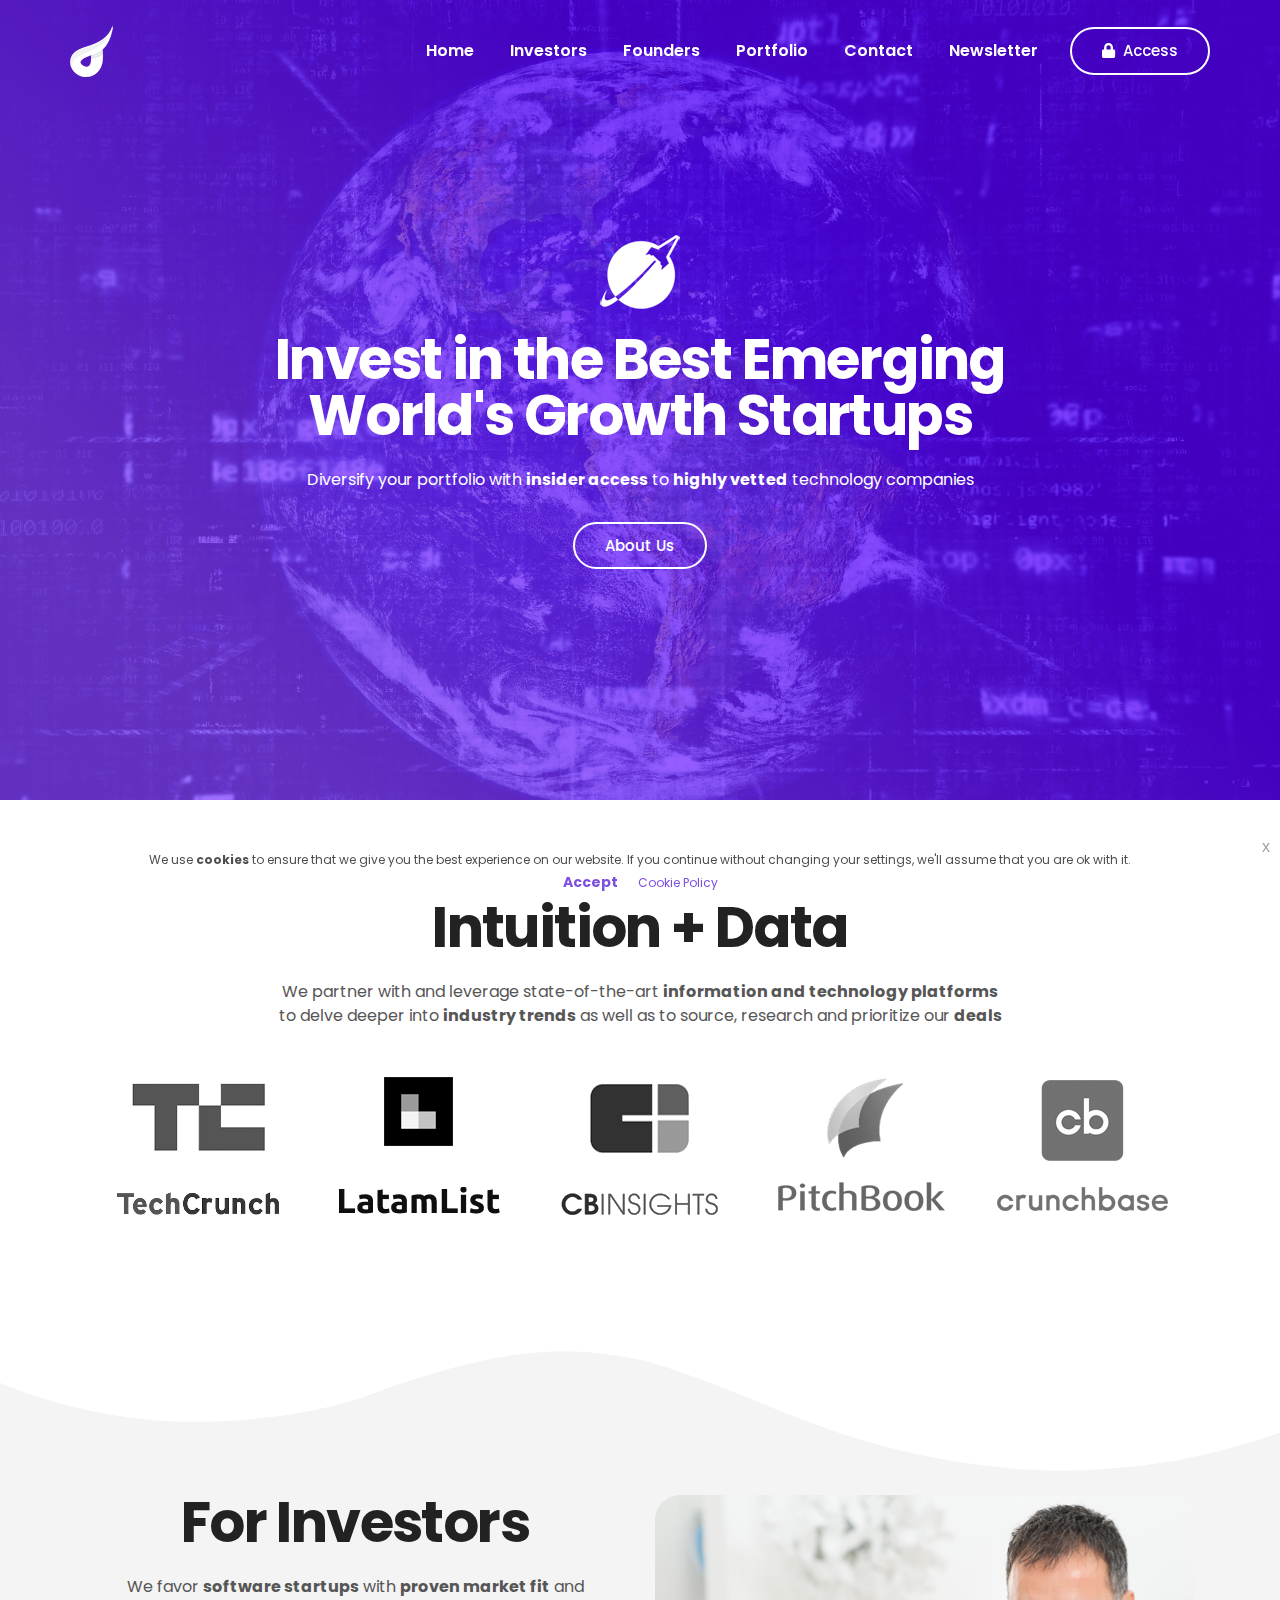
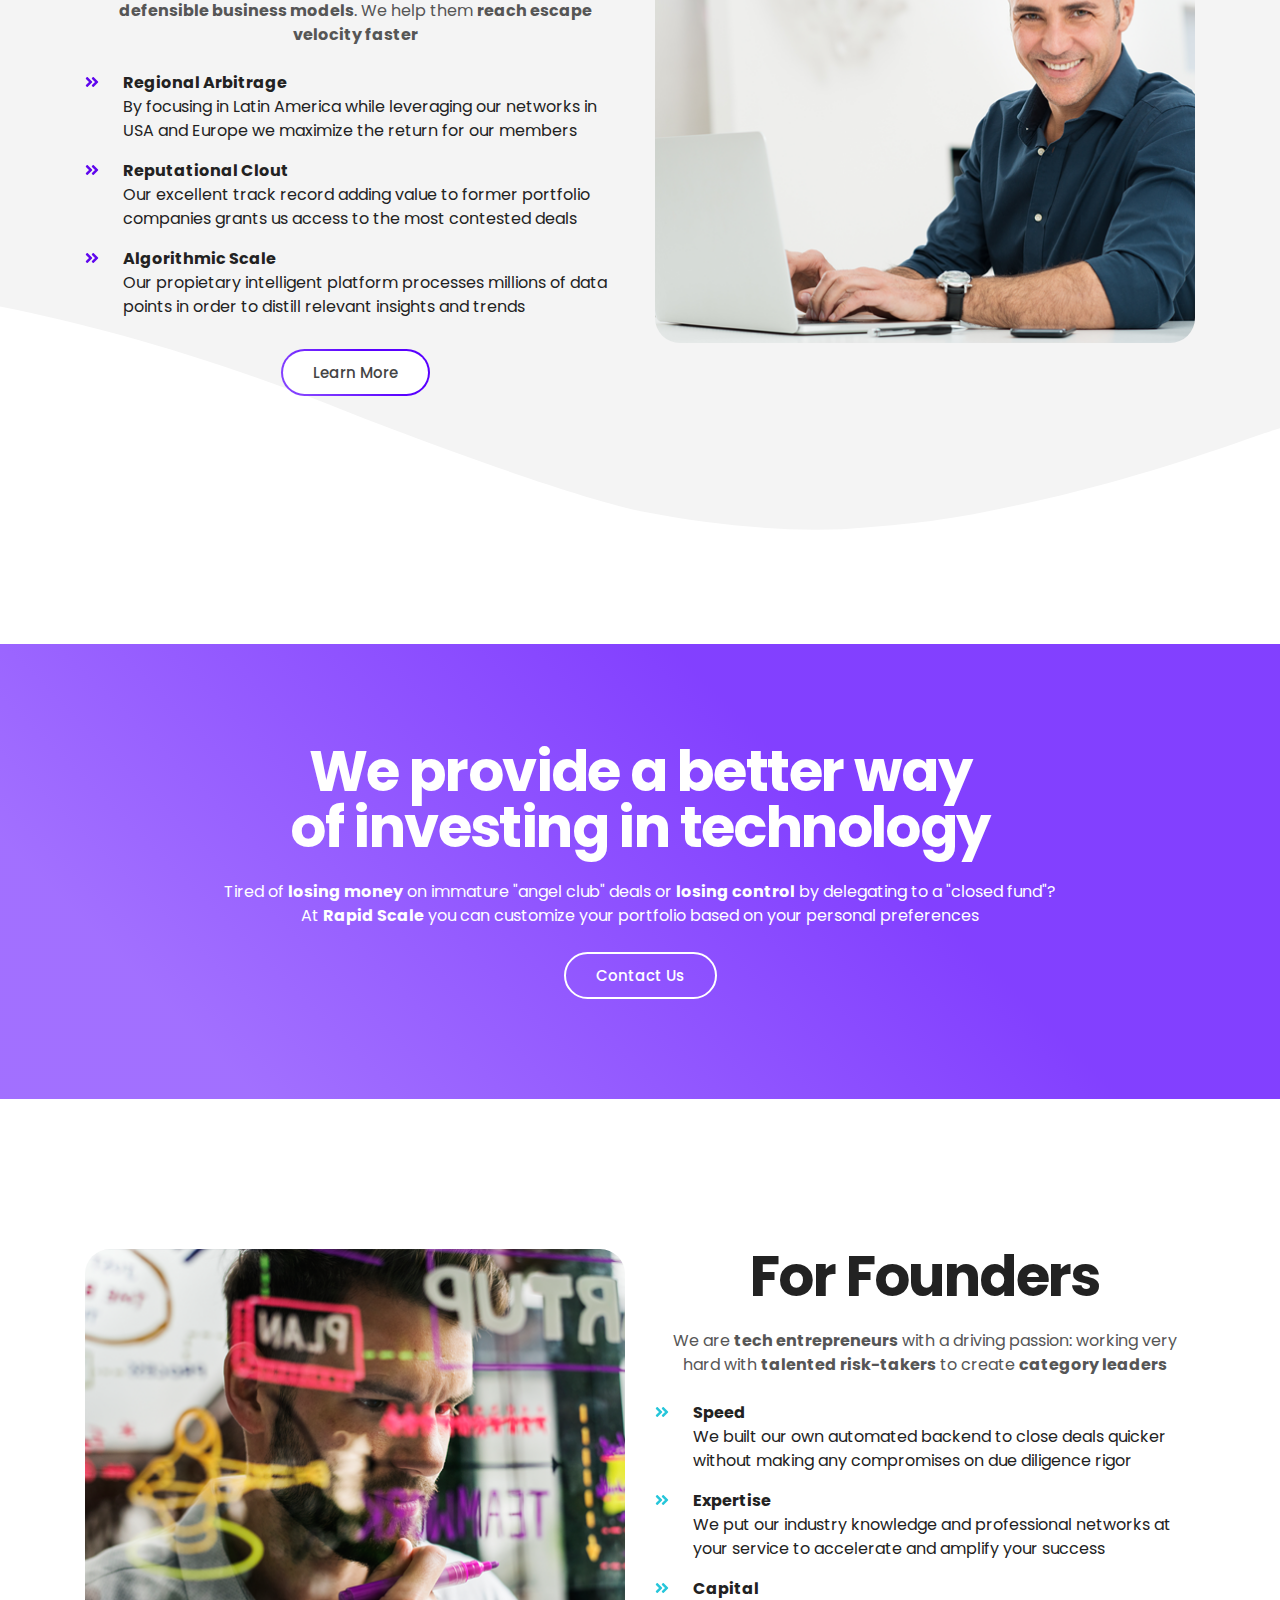
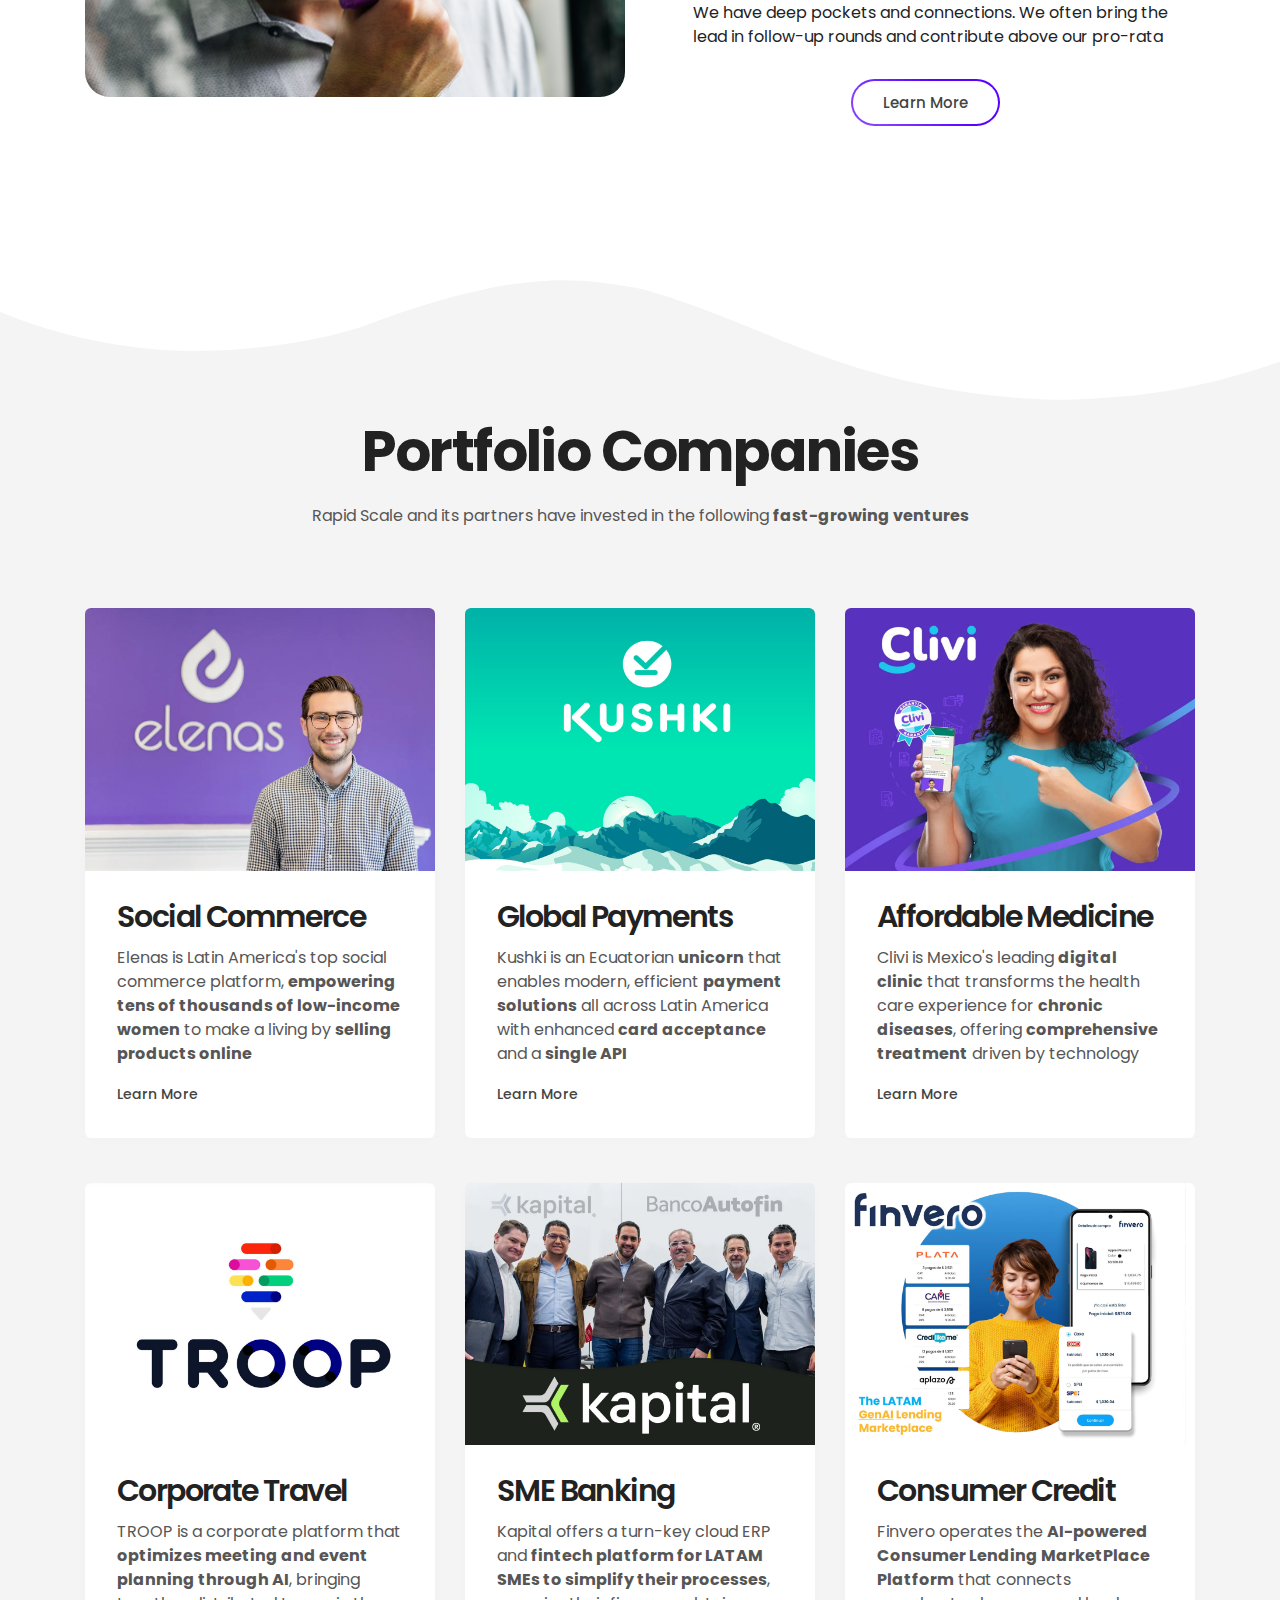
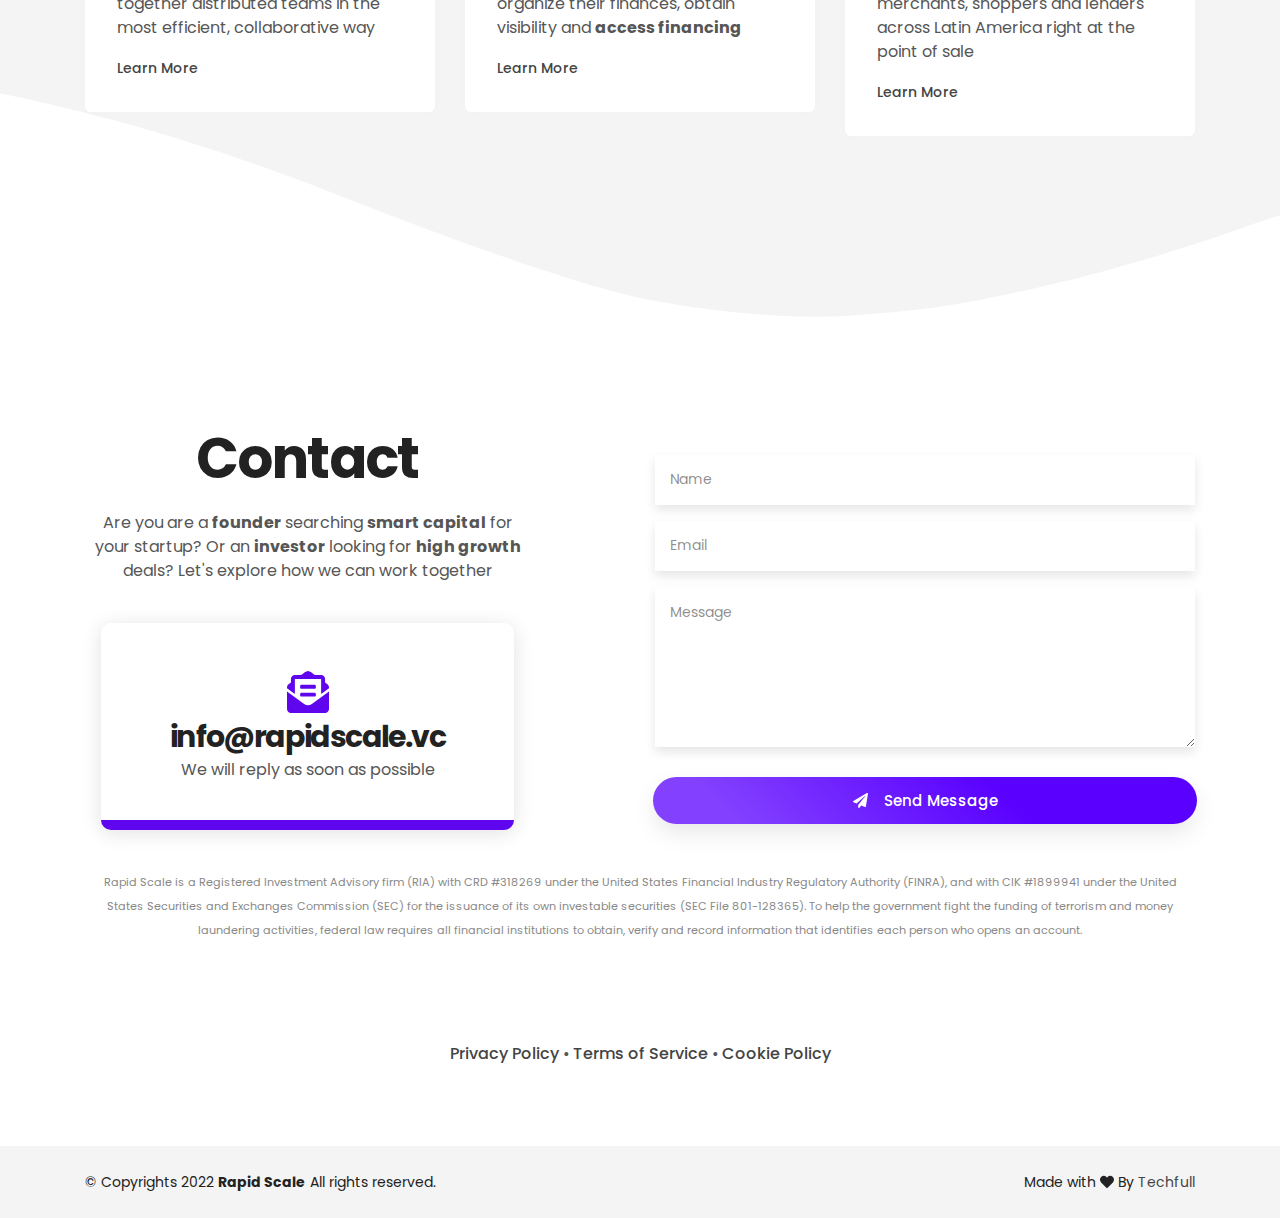
==== commit 6ceeff87: "Notifications" ====
--- a/index.html
+++ b/index.html
@@ -580,6 +580,14 @@
                     </div>
                 </div>
                 <div id="form-messages" class="mt-3"></div>
+                <p class="small text-muted text-center">
+                    &nbsp;<br/>
+                    Rapid Scale is a  Registered Investment Advisory firm (RIA) with CRD #318269 under the
+                    United States Financial Industry Regulatory Authority (FINRA), and with CIK #1899941 under the
+                    United States Securities and Exchanges Commission (SEC) for the issuance of its own investable
+                    securities (SEC File 801-128365).
+                    To help the government fight the funding of terrorism and money laundering activities, federal law requires all
+                    financial institutions to obtain, verify and record information that identifies each person who opens an account.</p>
             </div>
         </section>
         <!--====== Contact Area End ======-->
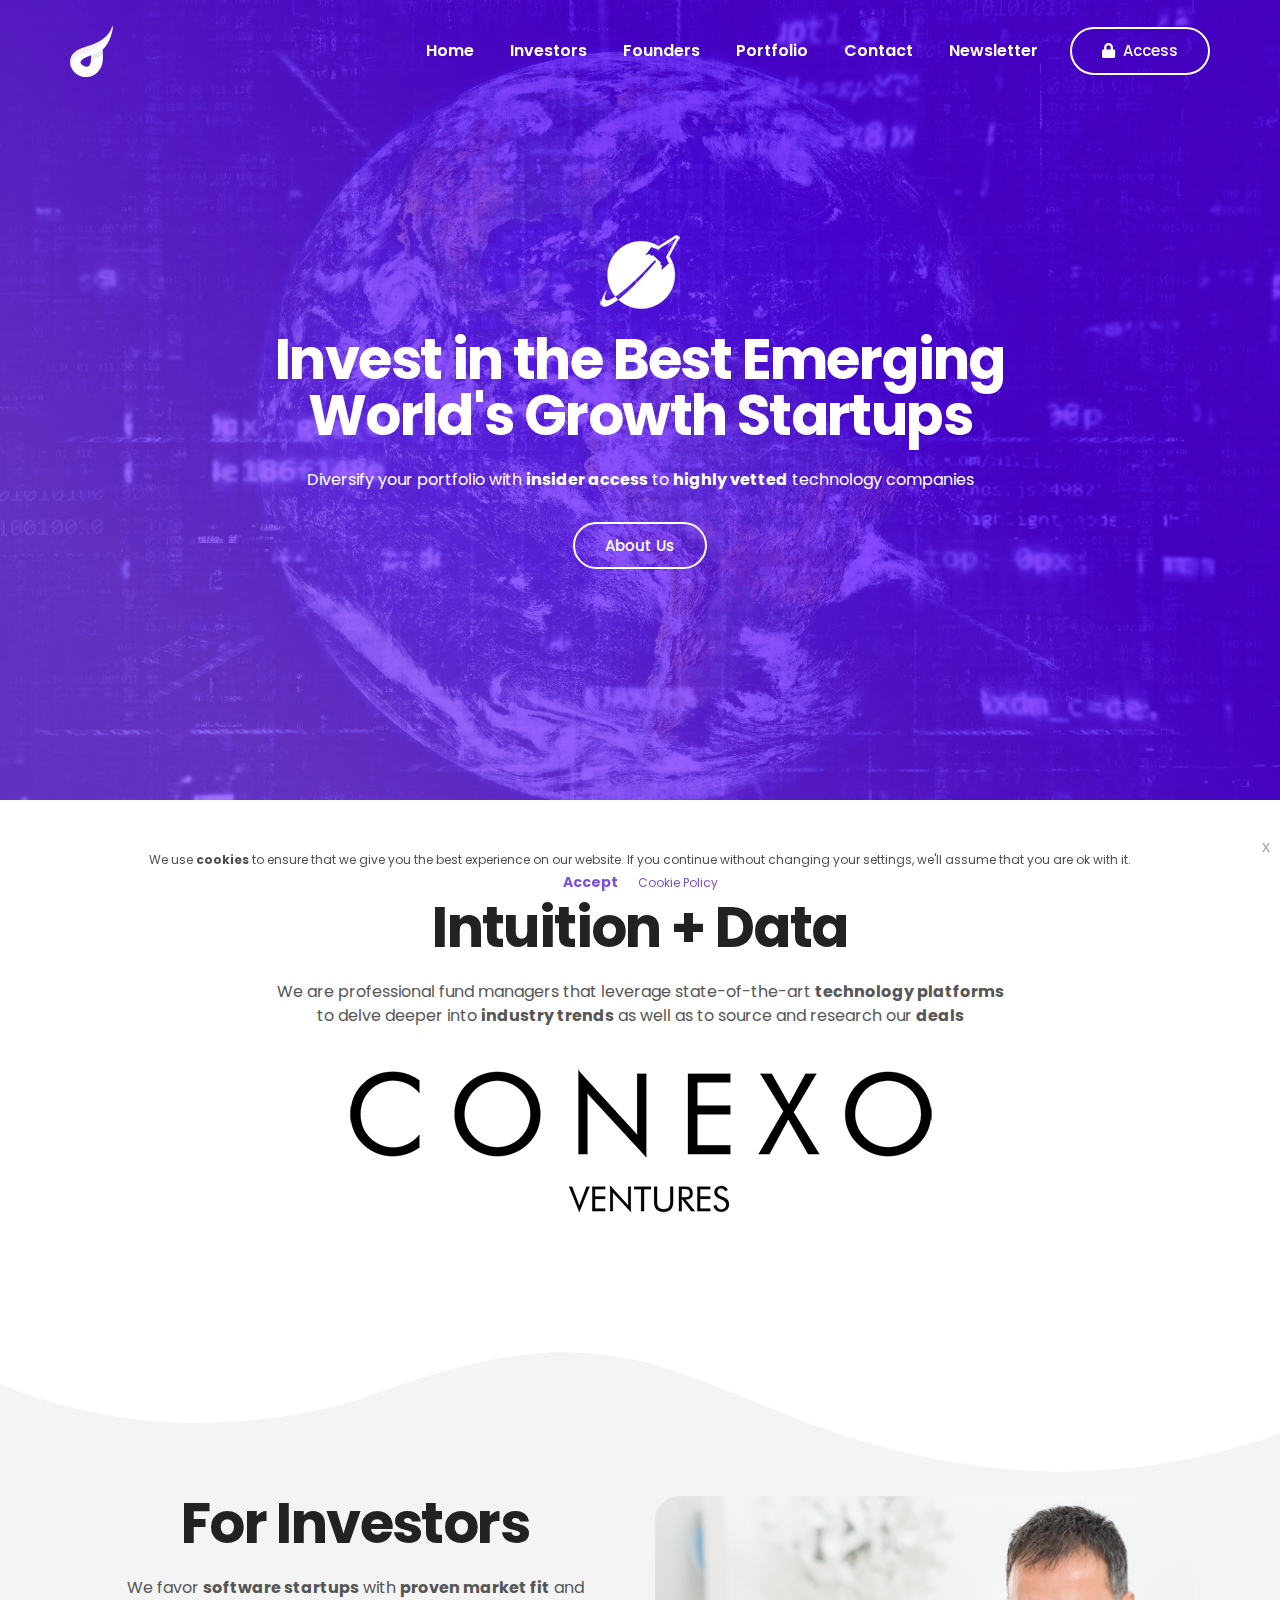
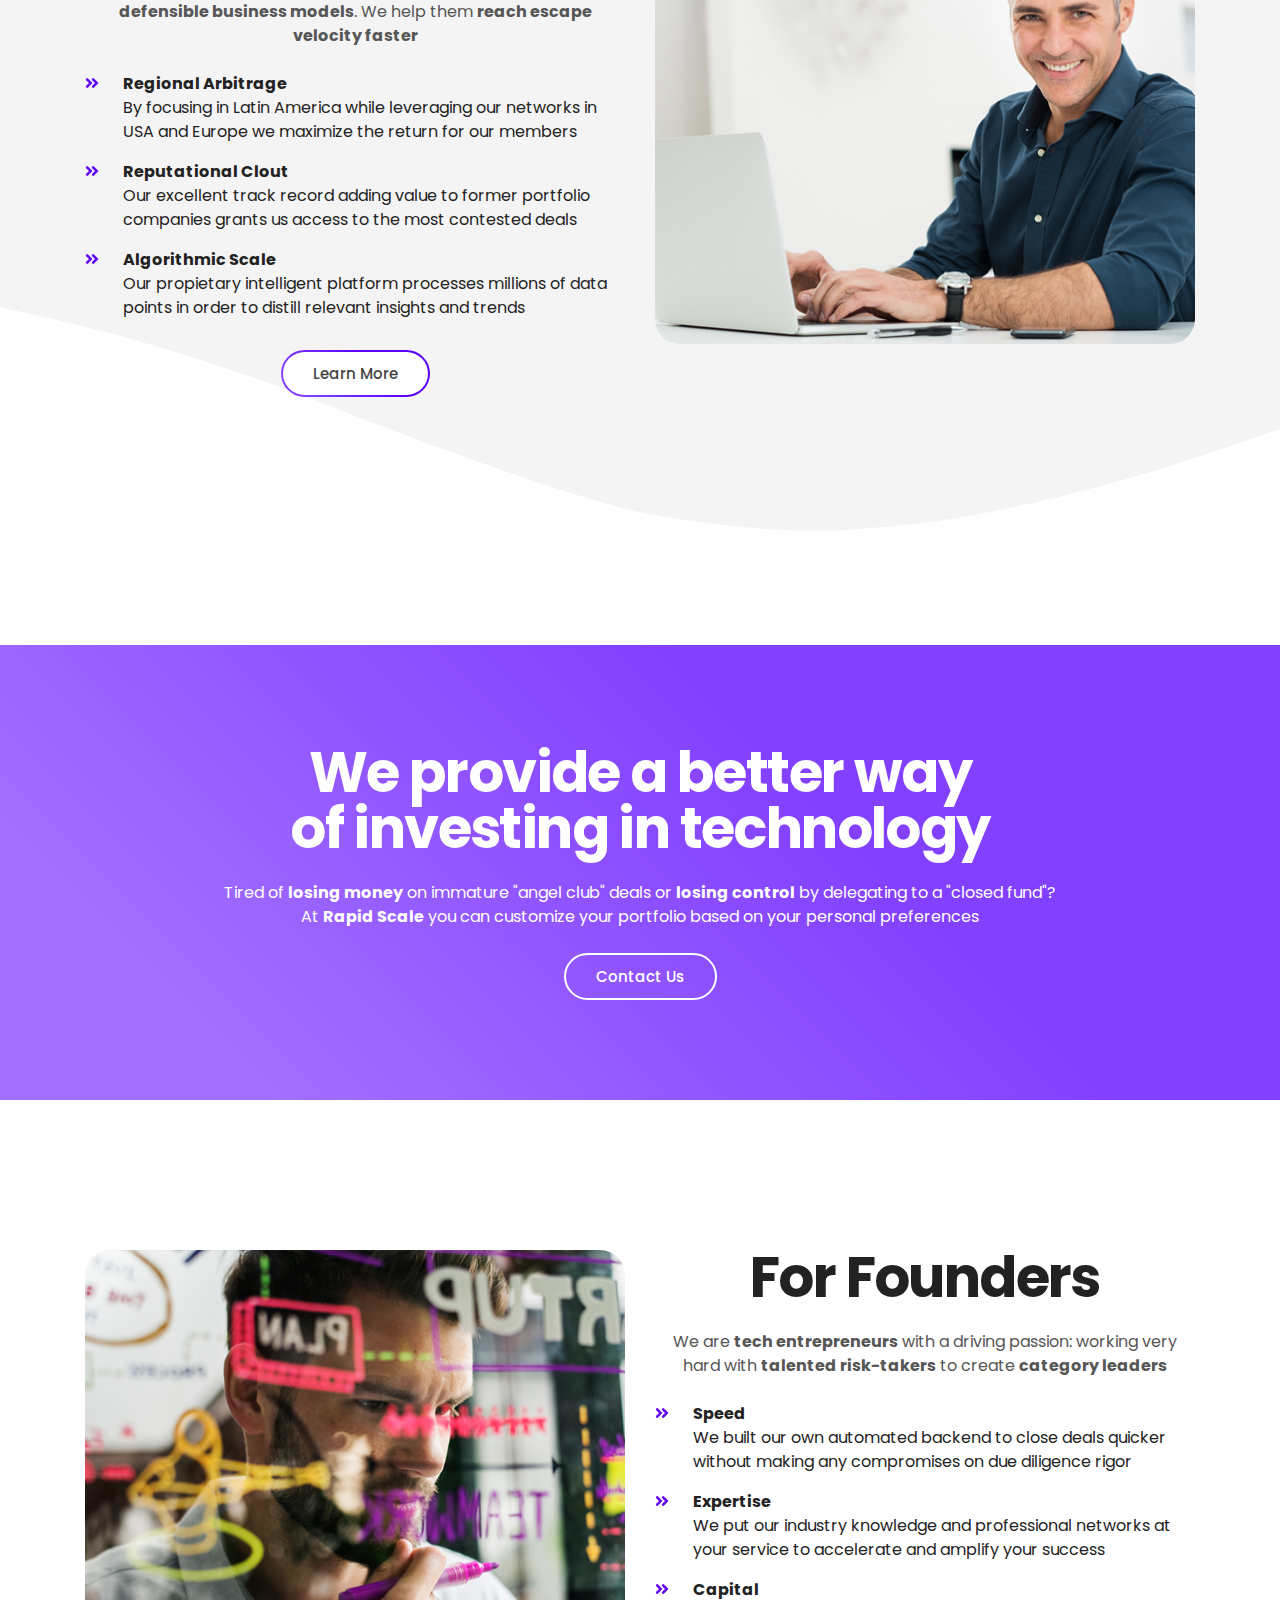
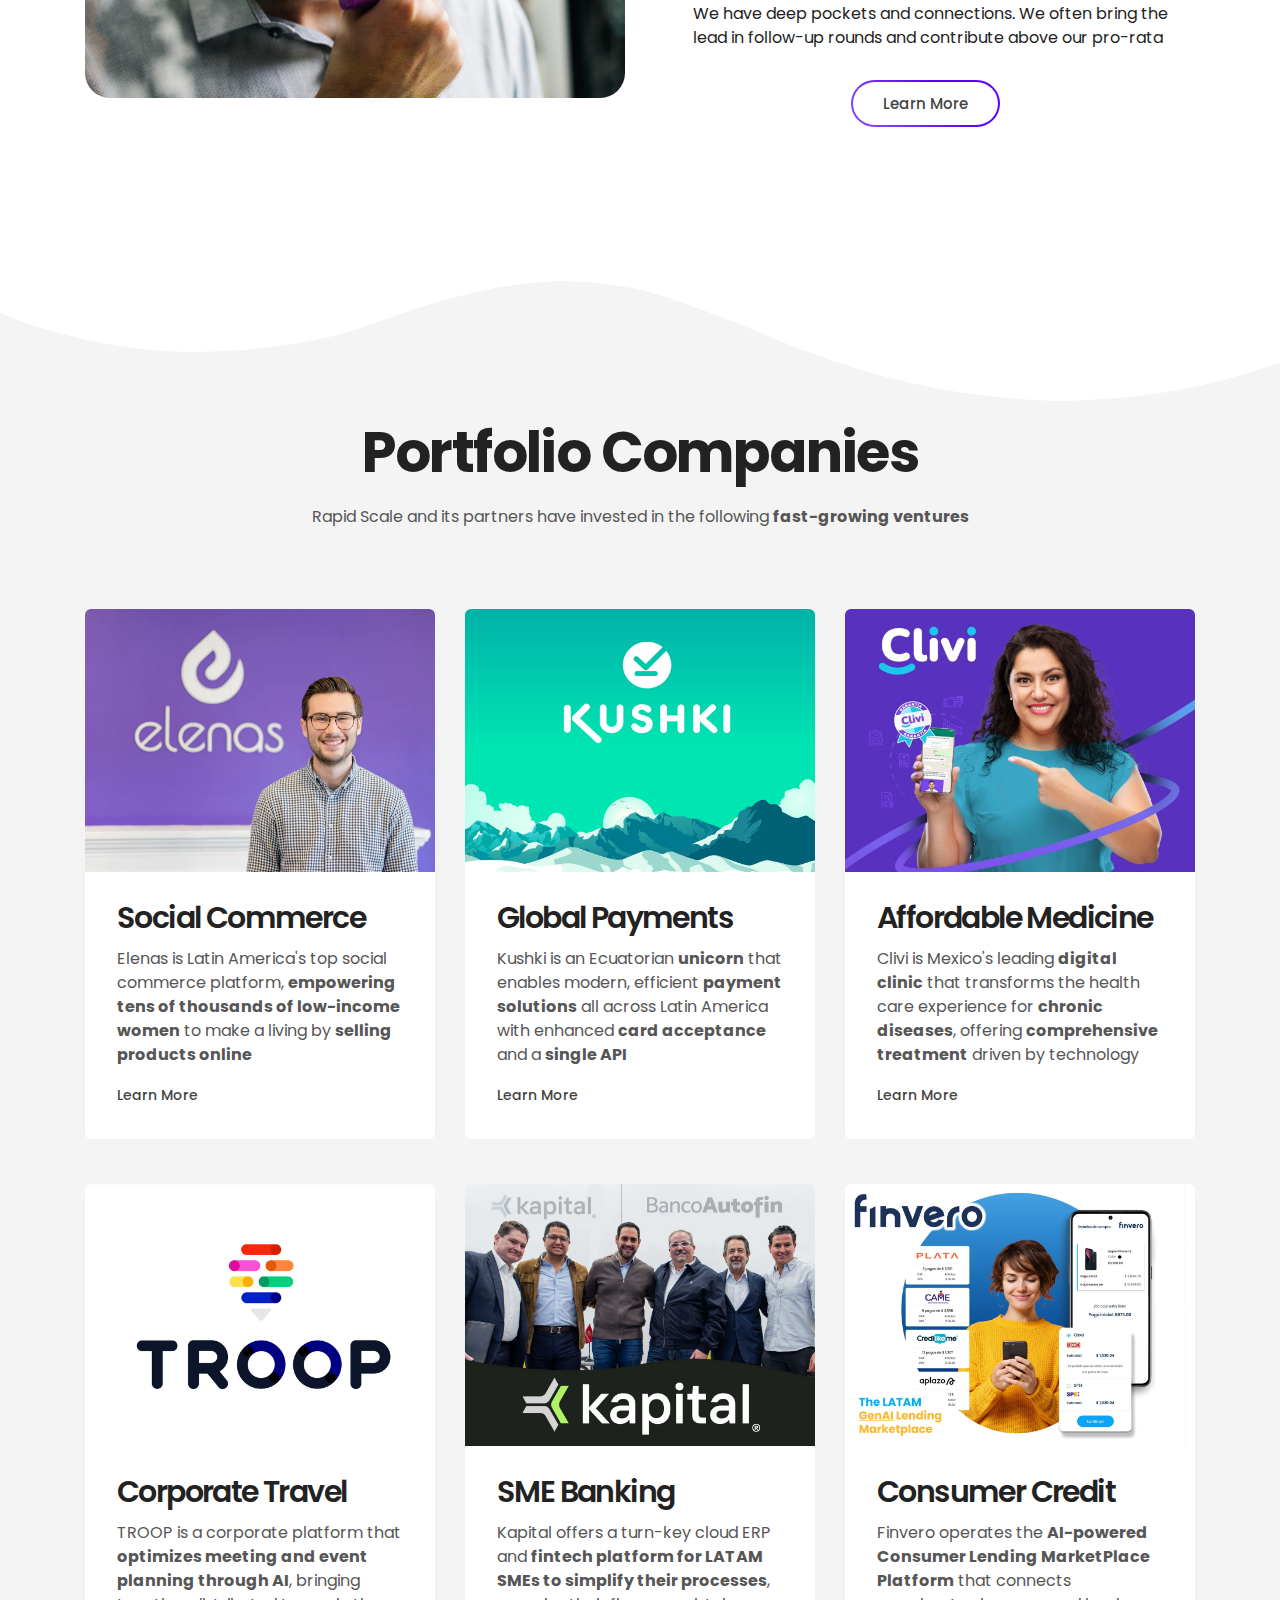
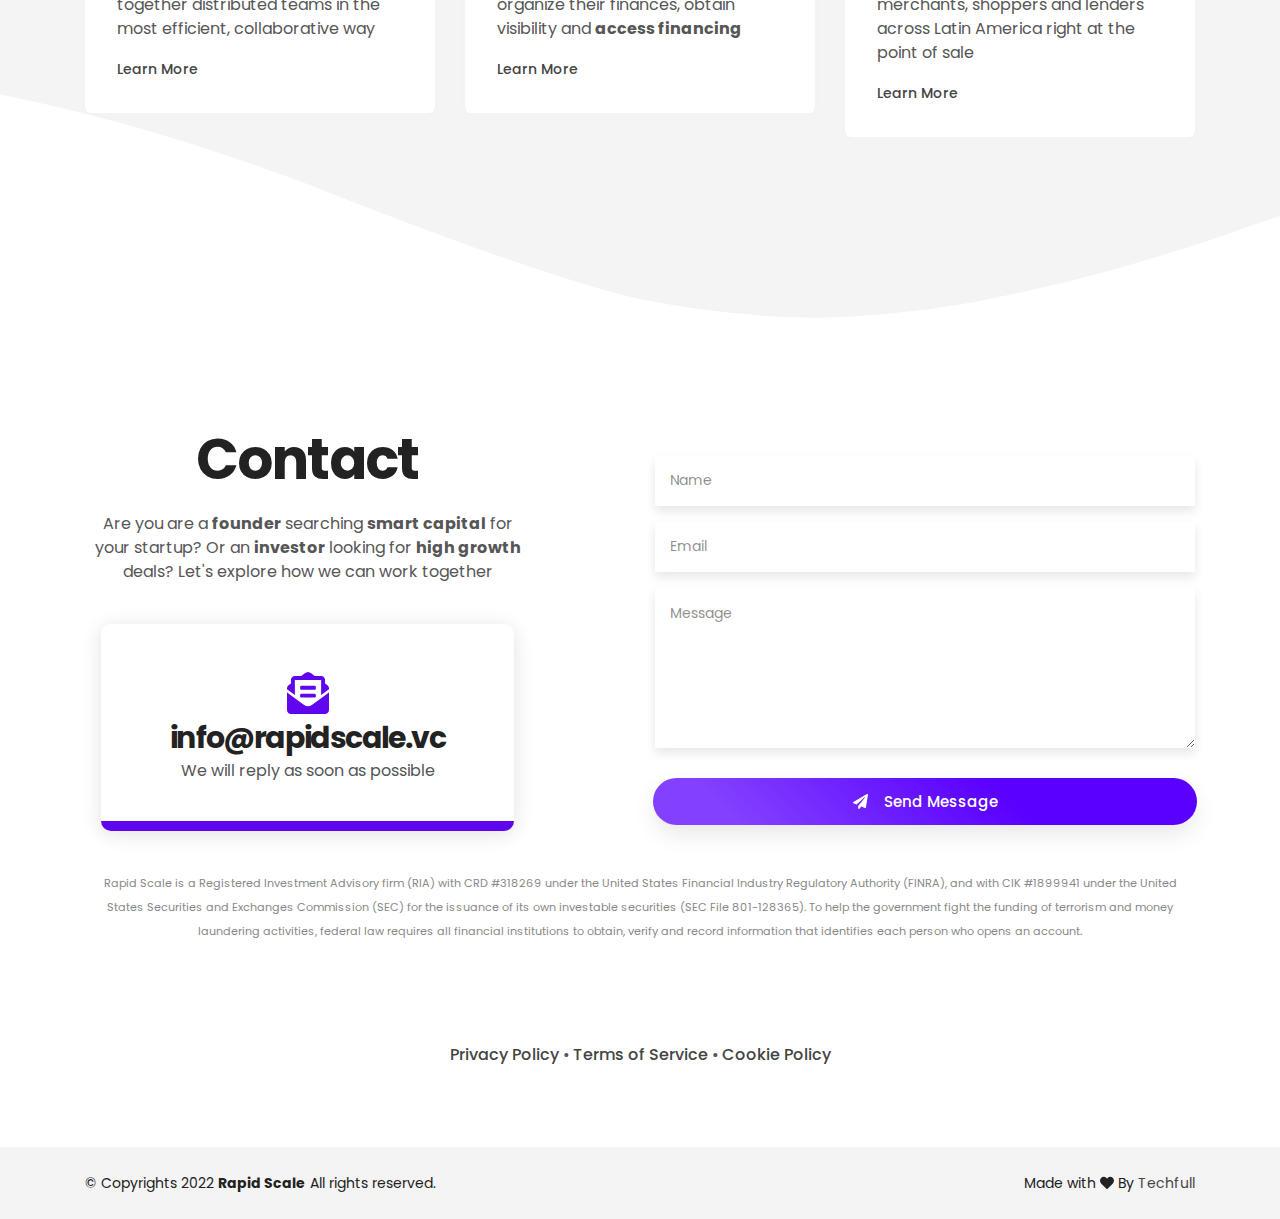
==== commit 1b588c87: "Adding Conexo info" ====
--- a/index.html
+++ b/index.html
@@ -179,10 +179,10 @@
                         <!-- Section Heading -->
                         <div class="section-heading text-center mb-2">
                             <h2>Intuition + Data</h2>
-                            <p class="d-none d-sm-block mt-4">We partner with and leverage state-of-the-art <b>information and technology platforms</b> to delve deeper into
-                                <b>industry trends</b> as well as to source, research and prioritize our <b>deals</b></p>
-                            <p class="d-block d-sm-none mt-4">We partner with and leverage state-of-the-art <b>information and technology platforms</b> to delve deeper into
-                                <b>industry trends</b> as well as to source, research and prioritize our <b>deals</b></p>
+                            <p class="d-none d-sm-block mt-4">We are professional fund managers that leverage state-of-the-art <b>technology platforms</b> to delve deeper into
+                                <b>industry trends</b> as well as to source and research our <b>deals</b></p>
+                            <p class="d-block d-sm-none mt-4">We are professional fund managers that leverage state-of-the-art <b>technology platforms</b> to delve deeper into
+                                <b>industry trends</b> as well as to source and research our <b>deals</b>. </p>
                         </div>
                     </div>
                 </div>
@@ -190,26 +190,30 @@
                     <div class="col-12">
                         <!-- Brand Partner Wrapper -->
                         <ul class="brand-partner-wrapper list-inline text-center">
-                            <!-- Single Partner -->
+                            <li class="single-partner list-inline-item p-lg-3">
+                                <a href="https://conexo.vc"><img src="assets/img/conexo_logo.png" alt="Conexo Ventures"></a>
+                            </li>
+                            <!--
                             <li class="single-partner list-inline-item p-lg-3">
                                 <img src="assets/img/brand/brand_partner_1.png" alt="TechCrunch">
                             </li>
-                            <!-- Single Partner -->
+
                             <li class="single-partner list-inline-item p-lg-3">
                                 <img src="assets/img/brand/brand_partner_2.png" alt="LatamList">
                             </li>
-                            <!-- Single Partner -->
+
                             <li class="single-partner list-inline-item p-lg-3">
                                 <img src="assets/img/brand/brand_partner_3.png" alt="CB Insights">
                             </li>
-                            <!-- Single Partner -->
+
                             <li class="single-partner list-inline-item p-lg-3">
                                 <img src="assets/img/brand/brand_partner_4.png" alt="PitchBook">
                             </li>
-                            <!-- Single Partner -->
+
                             <li class="single-partner list-inline-item p-lg-3">
                                 <img src="assets/img/brand/brand_partner_5.png" alt="CrunchBase"></a>
                             </li>
+                            -->
                         </ul>
                     </div>
                 </div>
@@ -329,7 +333,7 @@
                                 <!-- Single Content List -->
                                 <li class="single-content-list media py-2">
                                     <div class="content-icon pr-4">
-                                        <span class="color-2"><i class="fas fa-angle-double-right"></i></span>
+                                        <span class="color-1"><i class="fas fa-angle-double-right"></i></span>
                                     </div>
                                     <div class="content-text media-body">
                                         <span><b>Speed</b><br>We built our own automated backend to close deals quicker without making any compromises on due diligence rigor</span>
@@ -338,7 +342,7 @@
                                 <!-- Single Content List -->
                                 <li class="single-content-list media py-2">
                                     <div class="content-icon pr-4">
-                                        <span class="color-2"><i class="fas fa-angle-double-right"></i></span>
+                                        <span class="color-1"><i class="fas fa-angle-double-right"></i></span>
                                     </div>
                                     <div class="content-text media-body">
                                         <span><b>Expertise</b><br>We put our industry knowledge and professional networks at your service to accelerate and amplify your success</span>
@@ -347,7 +351,7 @@
                                 <!-- Single Content List -->
                                 <li class="single-content-list media py-2">
                                     <div class="content-icon pr-4">
-                                        <span class="color-2"><i class="fas fa-angle-double-right"></i></span>
+                                        <span class="color-1"><i class="fas fa-angle-double-right"></i></span>
                                     </div>
                                     <div class="content-text media-body">
                                         <span><b>Capital</b><br>We have deep pockets and connections. We often bring the lead in follow-up rounds and contribute above our pro-rata</span>
--- a/assets/css/style.css
+++ b/assets/css/style.css
@@ -603,7 +603,7 @@
 }
 
 .color-4 {
-    color: #34FF92;
+    color: #006931;
 }
 
 .color-5 {
@@ -631,7 +631,7 @@
 
 .color-4.bg-hover:hover::after,
 .color-4.bg-hover.active::after {
-    background-color: #34FF92;
+    background-color: #006931;
 }
 
 .color-5.bg-hover:hover::after,
@@ -1399,7 +1399,7 @@
 .homepage-3 .btn.btn-bordered-white::after,
 .homepage-3 .bg-overlay::after,
 .homepage-3 .grad-hover::before {
-    background: linear-gradient(135deg, #10054d 0%, #45108a 100%);
+    background: linear-gradient(135deg, #4f4d4d 0%, #000000 0%);
 }
 
 .homepage-3 .play-icon {
@@ -1447,6 +1447,24 @@
     width: -webkit-max-content;
     width: -moz-max-content;
     width: max-content;
+}
+
+.homepage-3 .bg-overlay::after {
+    opacity: 0.25;
+    z-index: -1;
+}
+
+.cta-area {
+    background: rgba(0, 0, 0, 0) url("../img/bg/cta_bg_1.jpg") no-repeat fixed center center / cover;
+}
+
+a:hover,
+a:focus {
+    color: #006931;
+}
+
+.service-btn::after {
+    background-color: #006931;
 }
 
 /* ******************************
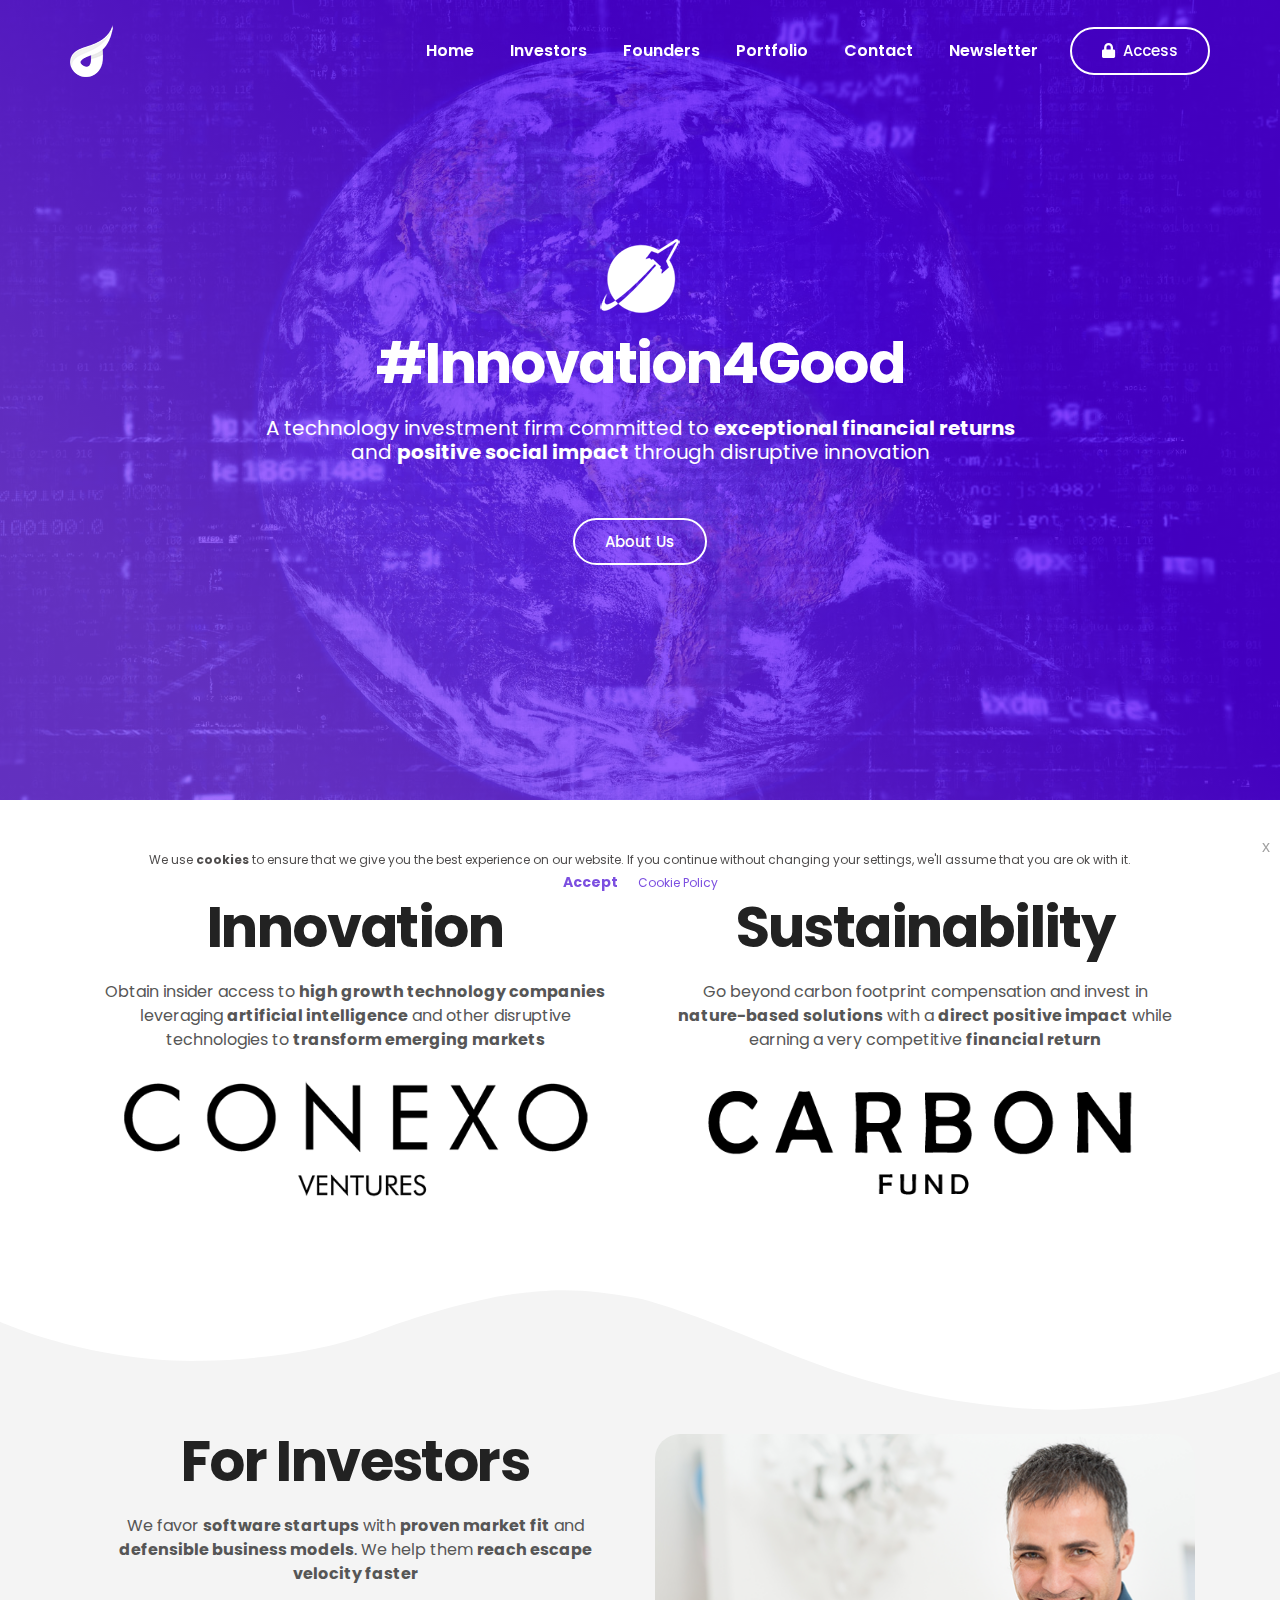
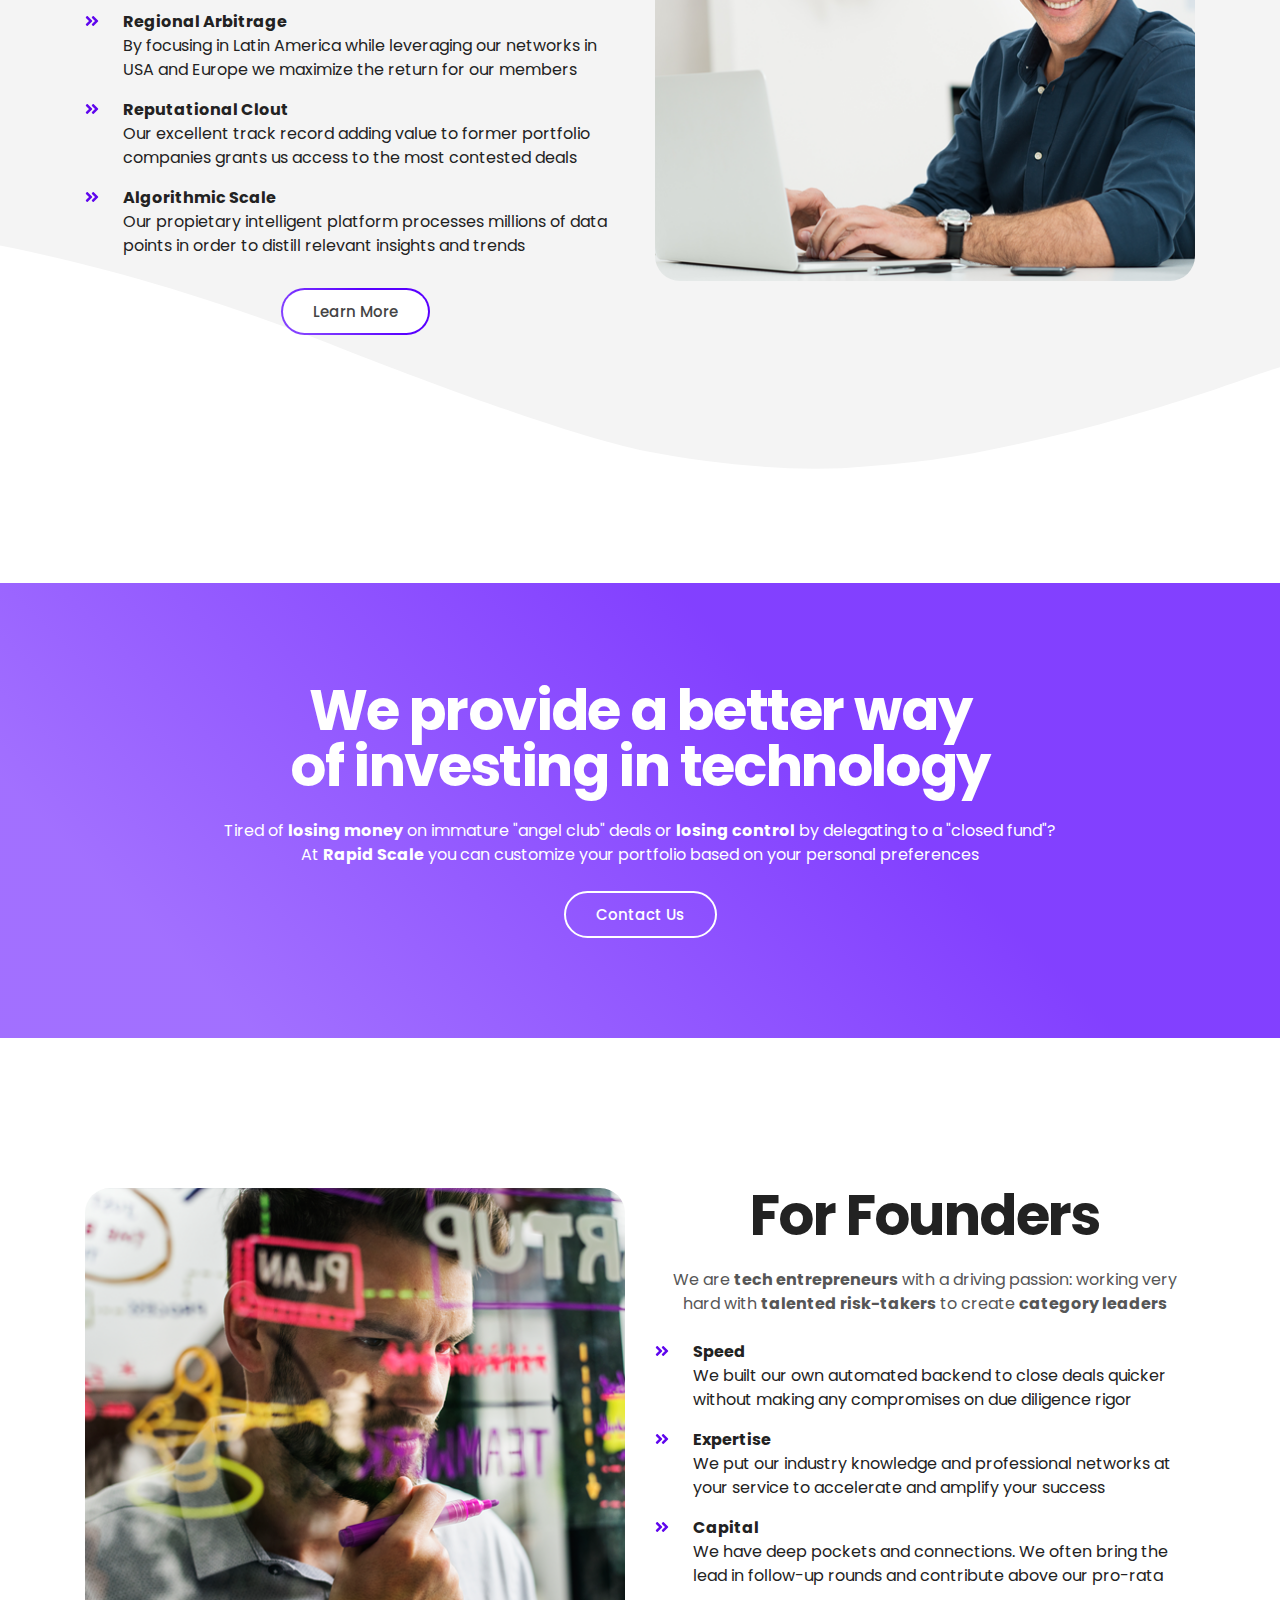
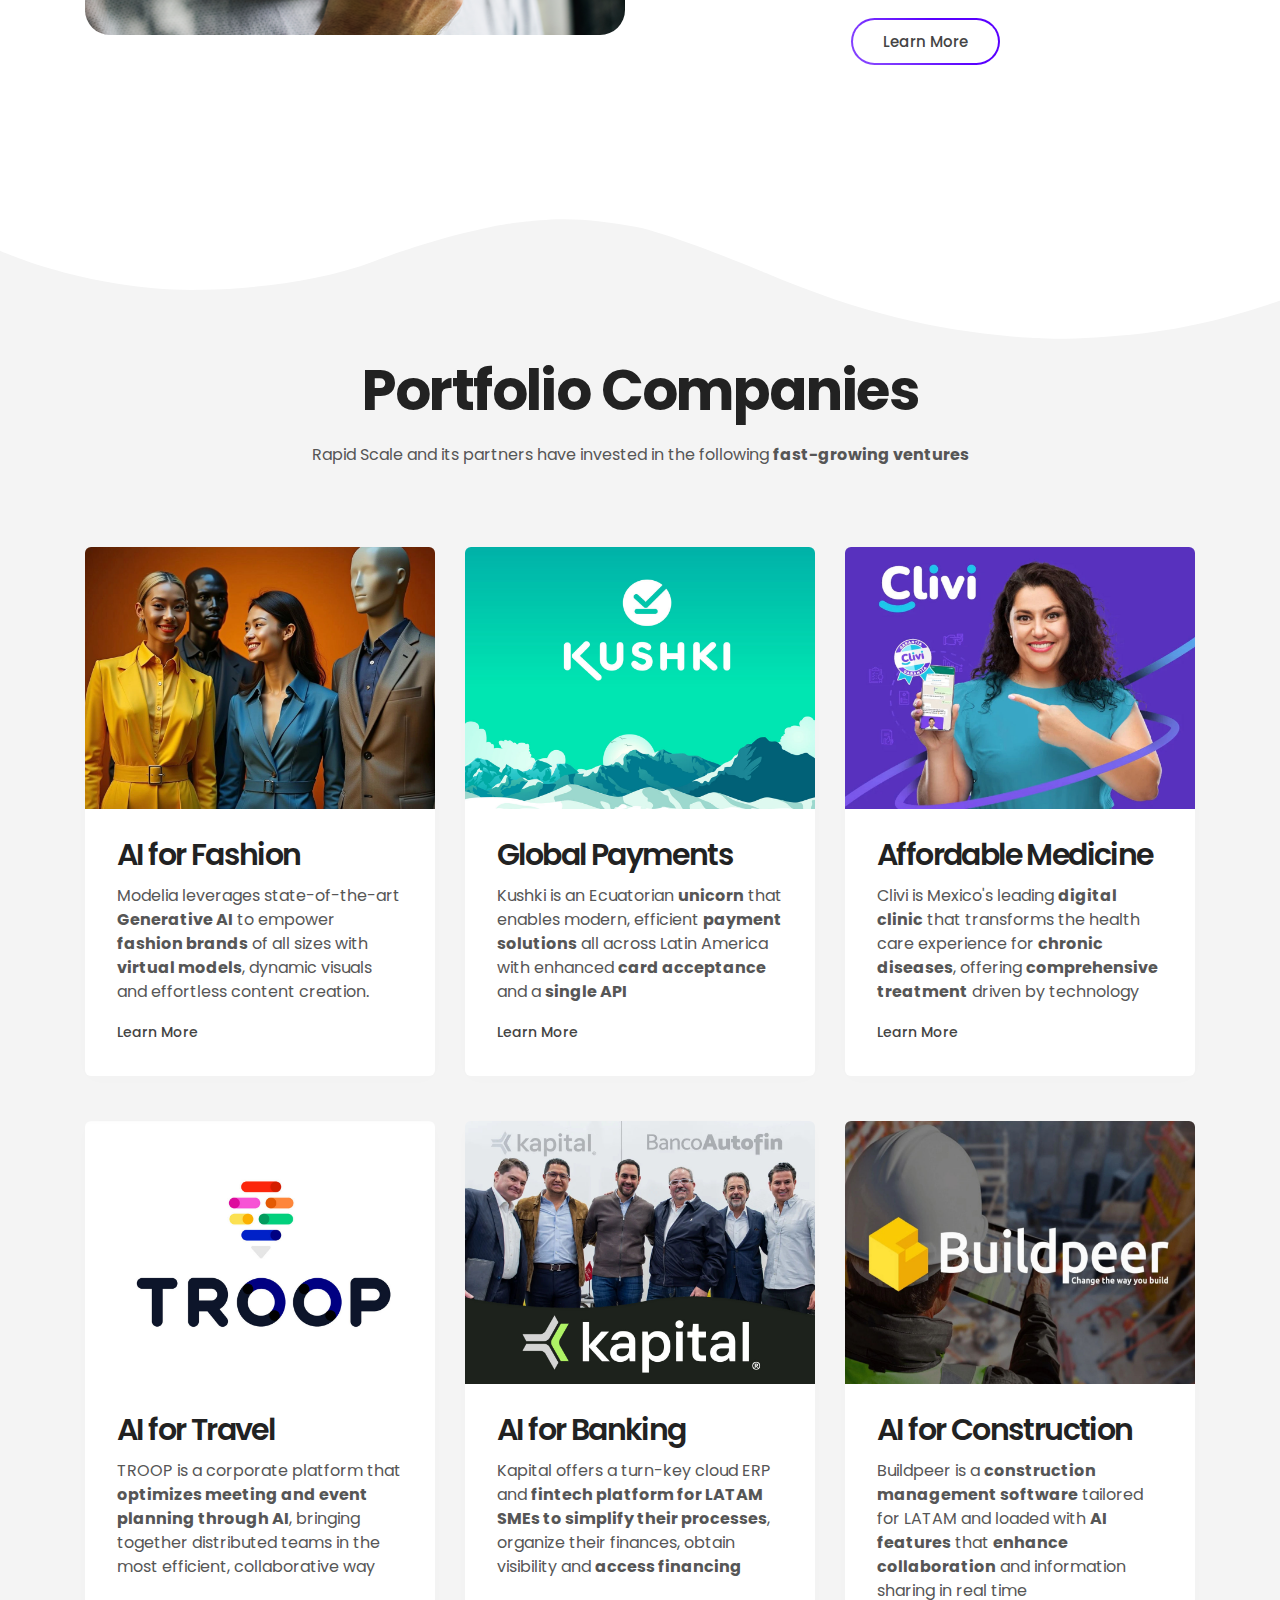
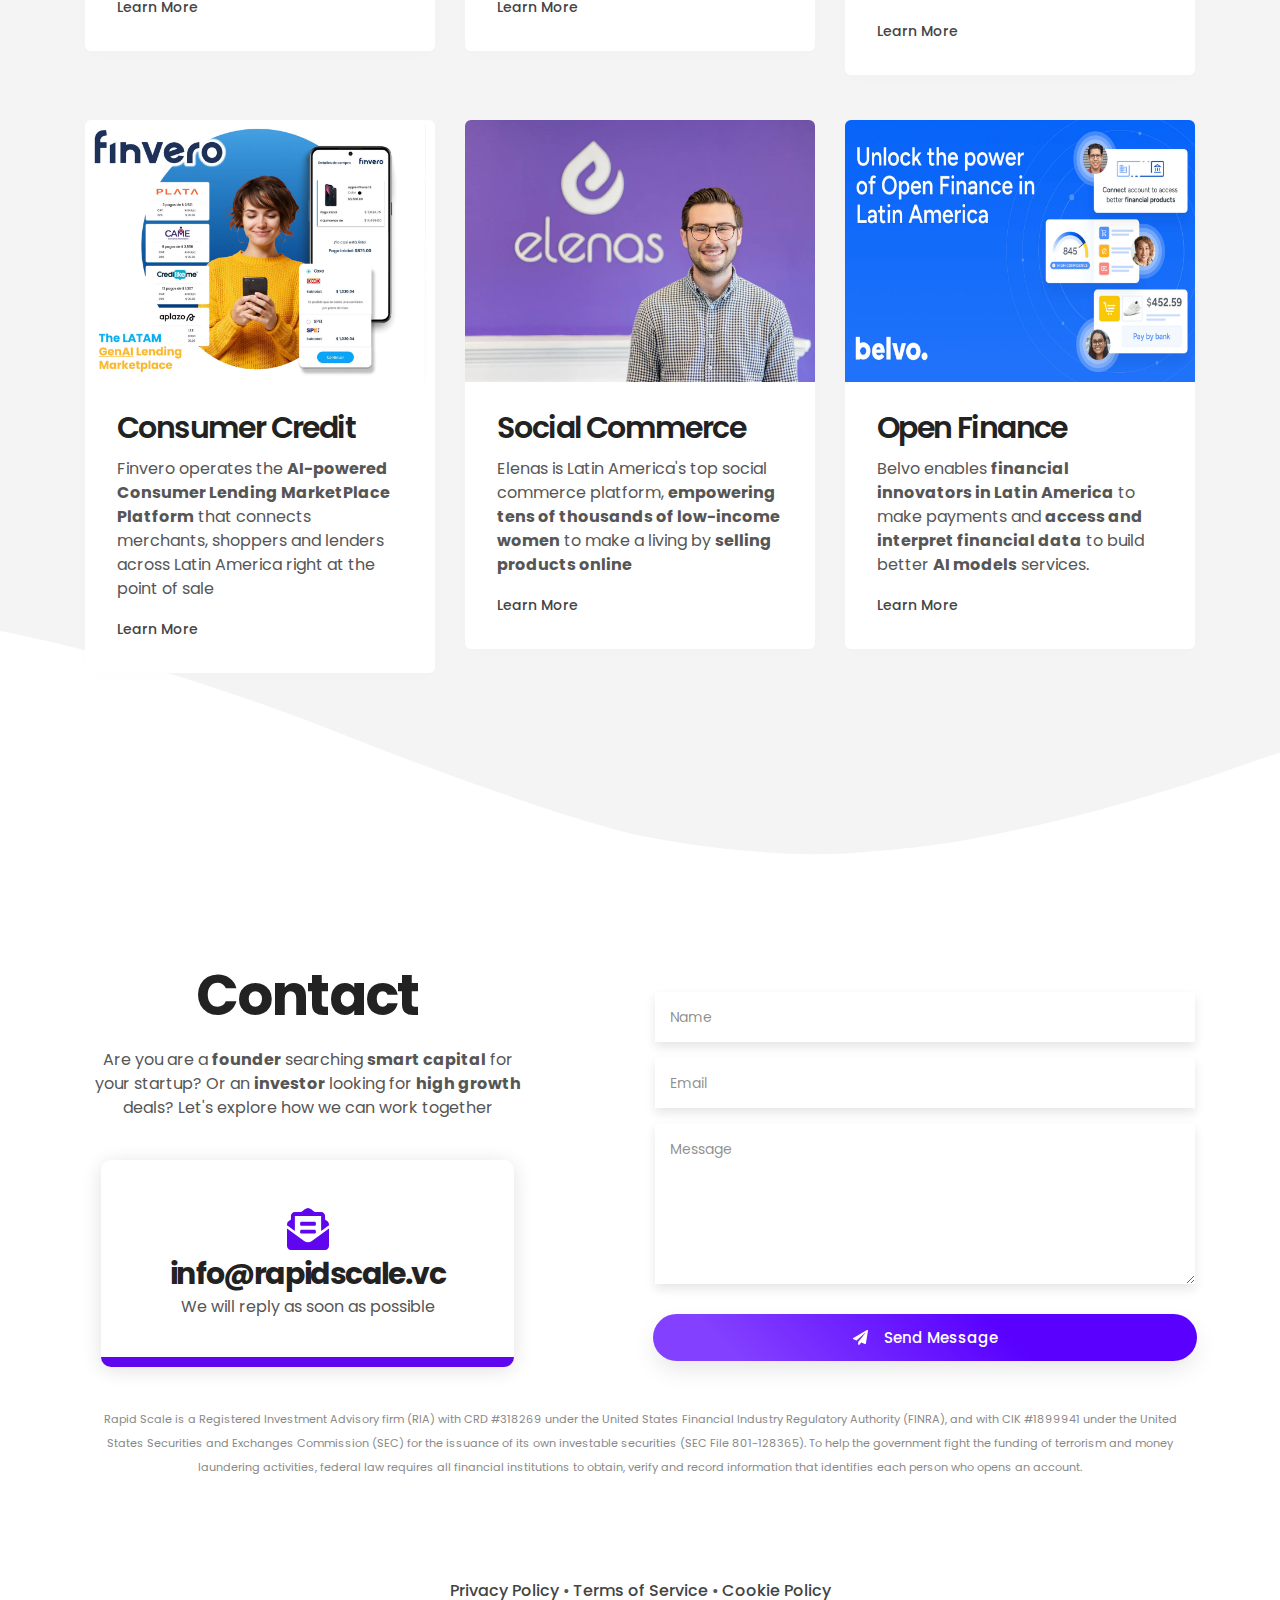
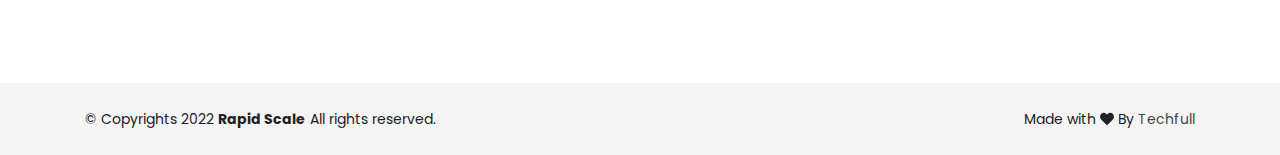
==== commit 76910026: "Portfolio and Carbon Complete" ====
--- a/index.html
+++ b/index.html
@@ -157,8 +157,8 @@
                     <div class="col-12 col-md-10">
                         <div class="welcome-intro text-center mt-0 py-5">
                             <img src="assets/img/logo/logo-rocket-white.png" style="padding-bottom:20px;"/>
-                            <h1 class="text-white">Invest in the Best Emerging World's Growth Startups</h1>
-                            <p class="text-white my-4">Diversify your portfolio with <b>insider access</b> to <b>highly vetted</b> technology companies</p>
+                            <h1 class="text-white">#Innovation4Good</h1>
+                            <p class="text-white my-4" style="display: inline-block; max-width: 750px;">A technology investment firm committed to <b>exceptional financial returns</b> and <b>positive social impact</b> through disruptive innovation</p>
                             <!-- Buttons -->
                             <div class="button-group">
                                 <a href="#about" class="btn btn-bordered-white d-none d-sm-inline-block">About Us</a>
@@ -172,28 +172,37 @@
         <!-- ***** Welcome Area End ***** -->
 
         <!-- ***** Brand Partner Area Start ***** -->
-        <section class="section brand-partner ptb_100">
+        <section class="section brand-partner ptb_100" style="padding-bottom: 50px;">
             <div class="container">
                 <div class="row justify-content-center">
-                    <div class="col-12 col-md-10 col-lg-8">
+                    <div class="col-12 col-lg-6">
                         <!-- Section Heading -->
-                        <div class="section-heading text-center mb-2">
-                            <h2>Intuition + Data</h2>
-                            <p class="d-none d-sm-block mt-4">We are professional fund managers that leverage state-of-the-art <b>technology platforms</b> to delve deeper into
-                                <b>industry trends</b> as well as to source and research our <b>deals</b></p>
-                            <p class="d-block d-sm-none mt-4">We are professional fund managers that leverage state-of-the-art <b>technology platforms</b> to delve deeper into
-                                <b>industry trends</b> as well as to source and research our <b>deals</b>. </p>
-                        </div>
-                    </div>
-                </div>
-                <div class="row justify-content-center">
-                    <div class="col-12">
-                        <!-- Brand Partner Wrapper -->
-                        <ul class="brand-partner-wrapper list-inline text-center">
+                        <div class="section-heading text-center mb-2" style="padding-left: 15px; padding-right: 15px;">
+                            <h2>Innovation</h2>
+                            <p class="d-none d-sm-block mt-4">Obtain insider access to <b>high growth technology companies</b> leveraging <b>artificial intelligence</b> and other disruptive technologies to <b>transform emerging markets</b></p>
+                            <p class="d-block d-sm-none mt-4">Obtain insider access to <b>high growth technology companies</b> leveraging <b>artificial intelligence</b> and other disruptive technologies to <b>transform emerging markets</b></p>
                             <li class="single-partner list-inline-item p-lg-3">
                                 <a href="https://conexo.vc"><img src="assets/img/conexo_logo.png" alt="Conexo Ventures"></a>
                             </li>
-                            <!--
+                        </div>
+                    </div>
+                    <div class="col-12 col-lg-6">
+                        <!-- Section Heading -->
+                        <div class="section-heading text-center mb-2" style="padding-left: 15px; padding-right: 15px;">
+                            <h2>Sustainability</h2>
+                            <p class="d-none d-sm-block mt-4">Go beyond carbon footprint compensation and invest in <b>nature-based solutions</b> with a <b>direct positive impact</b> while earning a very competitive <b>financial return</b></p>
+                            <p class="d-block d-sm-none mt-4">Go beyond carbon footprint compensation and invest in <b>nature-based solutions</b> with a <b>direct positive impact</b> while earning a very competitive <b>financial return</b></p>
+                            <li class="single-partner list-inline-item p-lg-3">
+                                <a href="https://conexo.vc"><img src="assets/img/carbon_logo.png" alt="Carbon Fund"></a>
+                            </li>
+                        </div>
+                    </div>
+                </div>
+                <!--
+                <div class="row justify-content-center">
+                    <div class="col-12">
+
+                        <ul class="brand-partner-wrapper list-inline text-center">
                             <li class="single-partner list-inline-item p-lg-3">
                                 <img src="assets/img/brand/brand_partner_1.png" alt="TechCrunch">
                             </li>
@@ -213,10 +222,10 @@
                             <li class="single-partner list-inline-item p-lg-3">
                                 <img src="assets/img/brand/brand_partner_5.png" alt="CrunchBase"></a>
                             </li>
-                            -->
                         </ul>
                     </div>
                 </div>
+                -->
             </div>
         </section>
         <!-- ***** Brand Partner Area End ***** -->
@@ -393,6 +402,125 @@
                         <div class="single-service service-gallery overflow-hidden">
                             <!-- Service Thumb -->
                             <div class="service-thumb">
+                                <a href="https://modelia.ai"><img src="assets/img/case_studies/case_studies_1/thumb_7.jpg" alt=""></a>
+                            </div>
+                            <!-- Service Content -->
+                            <div class="service-content bg-white">
+                                <a href="https://modelia.ai">
+                                    <h3>AI for Fashion</h3>
+                                </a>
+                                <p class="py-3">Modelia leverages state-of-the-art <b>Generative AI</b> to empower <b>fashion brands</b> of all sizes with <b>virtual models</b>, dynamic visuals and effortless content creation.</p>
+                                <a class="service-btn" href="https://modelia.ai">Learn More</a>
+                            </div>
+                        </div>
+                    </div>
+                    <div class="col-12 col-md-6 col-lg-4">
+                        <!-- Single Service -->
+                        <div class="single-service service-gallery overflow-hidden">
+                            <!-- Service Thumb -->
+                            <div class="service-thumb">
+                                <a href="https://kushkipagos.com"><img src="assets/img/case_studies/case_studies_1/thumb_2.jpg" alt=""></a>
+                            </div>
+                            <!-- Service Content -->
+                            <div class="service-content bg-white">
+                                <a href="https://kushkipagos.com">
+                                    <h3>Global Payments</h3>
+                                </a>
+                                <p class="py-3">Kushki is an Ecuatorian <b>unicorn</b> that enables modern, efficient <b>payment solutions</b> all across Latin America with enhanced <b>card acceptance</b> and a <b>single API</b></p>
+                                <a class="service-btn" href="https://techcrunch.com/2022/06/07/ecuadorian-payments-infrastructure-startup-kushki-lands-100m-at-a-1-5b-valuation">Learn More</a>
+                            </div>
+                        </div>
+                    </div>
+                    <div class="col-12 col-md-6 col-lg-4">
+                        <!-- Single Service -->
+                        <div class="single-service service-gallery overflow-hidden">
+                            <!-- Service Thumb -->
+                            <div class="service-thumb">
+                                <a href="https://www.clivi.com.mx"><img src="assets/img/case_studies/case_studies_1/thumb_3.jpg" alt=""></a>
+                            </div>
+                            <!-- Service Content -->
+                            <div class="service-content bg-white">
+                                <a href="https://www.clivi.com.mx">
+                                    <h3>Affordable Medicine</h3>
+                                </a>
+                                <p class="py-3">Clivi is Mexico's leading <b>digital clinic</b> that transforms the health care experience for <b>chronic diseases</b>, offering <b>comprehensive treatment</b> driven by technology</p>
+                                <a class="service-btn" href="https://www.clivi.com.mx">Learn More</a>
+                            </div>
+                        </div>
+                    </div>
+                    <div class="col-12 col-md-6 col-lg-4">
+                        <!-- Single Service -->
+                        <div class="single-service service-gallery overflow-hidden">
+                            <!-- Service Thumb -->
+                            <div class="service-thumb">
+                                <a href="https://trooptravel.com/"><img src="assets/img/case_studies/case_studies_1/thumb_4.jpg" alt=""></a>
+                            </div>
+                            <!-- Service Content -->
+                            <div class="service-content bg-white">
+                                <a href="https://trooptravel.com/">
+                                    <h3>AI for Travel</h3>
+                                </a>
+                                <p class="py-3">TROOP is a corporate platform that <b>optimizes meeting and event planning through AI</b>, bringing together distributed teams in the most efficient, collaborative way</p>
+                                <a class="service-btn" href="https://www.businesstravelnews.com/Meetings/11M-Funding-Round-to-Support-Troop-Expansion">Learn More</a>
+                            </div>
+                        </div>
+                    </div>
+                    <div class="col-12 col-md-6 col-lg-4">
+                        <!-- Single Service -->
+                        <div class="single-service service-gallery overflow-hidden">
+                            <!-- Service Thumb -->
+                            <div class="service-thumb">
+                                <a href="https://www.kapital.mx/"><img src="assets/img/case_studies/case_studies_1/thumb_5.jpg" alt=""></a>
+                            </div>
+                            <!-- Service Content -->
+                            <div class="service-content bg-white">
+                                <a href="https://www.kapital.mx/">
+                                    <h3>AI for Banking</h3>
+                                </a>
+                                <p class="py-3">Kapital offers a turn-key cloud ERP and <b>fintech platform for LATAM SMEs to simplify their processes</b>, organize their finances, obtain visibility and <b>access financing</b></p>
+                                <a class="service-btn" href="https://latamlist.com/kapital-invests-50m-in-the-acquisition-and-capitalization-of-autofin">Learn More</a>
+                            </div>
+                        </div>
+                    </div>
+                    <div class="col-12 col-md-6 col-lg-4">
+                        <!-- Single Service -->
+                        <div class="single-service service-gallery overflow-hidden">
+                            <!-- Service Thumb -->
+                            <div class="service-thumb">
+                                <a href="https://www.buildpeer.com/"><img src="assets/img/case_studies/case_studies_1/thumb_9.jpg" alt=""></a>
+                            </div>
+                            <!-- Service Content -->
+                            <div class="service-content bg-white">
+                                <a href="https://www.buildpeer.com/">
+                                    <h3>AI for Construction</h3>
+                                </a>
+                                <p class="py-3">Buildpeer is a <b>construction management software</b> tailored for LATAM and loaded with <b>AI features</b> that <b>enhance collaboration</b> and information sharing in real time</p>
+                                <a class="service-btn" href="https://www.buildpeer.com/">Learn More</a>
+                            </div>
+                        </div>
+                    </div>
+                    <div class="col-12 col-md-6 col-lg-4">
+                        <!-- Single Service -->
+                        <div class="single-service service-gallery overflow-hidden">
+                            <!-- Service Thumb -->
+                            <div class="service-thumb">
+                                <a href="https://www.finvero.com/"><img src="assets/img/case_studies/case_studies_1/thumb_6.jpg" alt=""></a>
+                            </div>
+                            <!-- Service Content -->
+                            <div class="service-content bg-white">
+                                <a href="https://www.finvero.com/">
+                                    <h3>Consumer Credit</h3>
+                                </a>
+                                <p class="py-3">Finvero operates the <b>AI-powered Consumer Lending MarketPlace Platform</b> that connects merchants, shoppers and lenders across Latin America right at the point of sale</p>
+                                <a class="service-btn" href="https://news.microsoft.com/es-xl/finvero-revolutionizes-the-credit-experience-with-the-help-of-technology/">Learn More</a>
+                            </div>
+                        </div>
+                    </div>
+                    <div class="col-12 col-md-6 col-lg-4">
+                        <!-- Single Service -->
+                        <div class="single-service service-gallery overflow-hidden">
+                            <!-- Service Thumb -->
+                            <div class="service-thumb">
                                 <a href="https://www.elenas.co/mx"><img src="assets/img/case_studies/case_studies_1/thumb_1.jpg" alt=""></a>
                             </div>
                             <!-- Service Content -->
@@ -410,83 +538,15 @@
                         <div class="single-service service-gallery overflow-hidden">
                             <!-- Service Thumb -->
                             <div class="service-thumb">
-                                <a href="https://kushkipagos.com"><img src="assets/img/case_studies/case_studies_1/thumb_2.jpg" alt=""></a>
+                                <a href="https://www.elenas.co/mx"><img src="assets/img/case_studies/case_studies_1/thumb_8.jpg" alt=""></a>
                             </div>
                             <!-- Service Content -->
                             <div class="service-content bg-white">
-                                <a href="https://kushkipagos.com">
-                                    <h3>Global Payments</h3>
+                                <a href="https://www.elenas.co/mx">
+                                    <h3>Open Finance</h3>
                                 </a>
-                                <p class="py-3">Kushki is an Ecuatorian <b>unicorn</b> that enables modern, efficient <b>payment solutions</b> all across Latin America with enhanced <b>card acceptance</b> and a <b>single API</b></p>
-                                <a class="service-btn" href="https://techcrunch.com/2022/06/07/ecuadorian-payments-infrastructure-startup-kushki-lands-100m-at-a-1-5b-valuation">Learn More</a>
-                            </div>
-                        </div>
-                    </div>
-                    <div class="col-12 col-md-6 col-lg-4">
-                        <!-- Single Service -->
-                        <div class="single-service service-gallery overflow-hidden">
-                            <!-- Service Thumb -->
-                            <div class="service-thumb">
-                                <a href="https://www.clivi.com.mx"><img src="assets/img/case_studies/case_studies_1/thumb_3.jpg" alt=""></a>
-                            </div>
-                            <!-- Service Content -->
-                            <div class="service-content bg-white">
-                                <a href="https://www.clivi.com.mx">
-                                    <h3>Affordable Medicine</h3>
-                                </a>
-                                <p class="py-3">Clivi is Mexico's leading <b>digital clinic</b> that transforms the health care experience for <b>chronic diseases</b>, offering <b>comprehensive treatment</b> driven by technology</p>
-                                <a class="service-btn" href="https://www.clivi.com.mx">Learn More</a>
-                            </div>
-                        </div>
-                    </div>
-                    <div class="col-12 col-md-6 col-lg-4">
-                        <!-- Single Service -->
-                        <div class="single-service service-gallery overflow-hidden">
-                            <!-- Service Thumb -->
-                            <div class="service-thumb">
-                                <a href="https://trooptravel.com/"><img src="assets/img/case_studies/case_studies_1/thumb_4.jpg" alt=""></a>
-                            </div>
-                            <!-- Service Content -->
-                            <div class="service-content bg-white">
-                                <a href="https://trooptravel.com/">
-                                    <h3>Corporate Travel</h3>
-                                </a>
-                                <p class="py-3">TROOP is a corporate platform that <b>optimizes meeting and event planning through AI</b>, bringing together distributed teams in the most efficient, collaborative way</p>
-                                <a class="service-btn" href="https://www.businesstravelnews.com/Meetings/11M-Funding-Round-to-Support-Troop-Expansion">Learn More</a>
-                            </div>
-                        </div>
-                    </div>
-                    <div class="col-12 col-md-6 col-lg-4">
-                        <!-- Single Service -->
-                        <div class="single-service service-gallery overflow-hidden">
-                            <!-- Service Thumb -->
-                            <div class="service-thumb">
-                                <a href="https://climatetrade.com"><img src="assets/img/case_studies/case_studies_1/thumb_5.jpg" alt=""></a>
-                            </div>
-                            <!-- Service Content -->
-                            <div class="service-content bg-white">
-                                <a href="https://www.kapital.mx/">
-                                    <h3>SME Banking</h3>
-                                </a>
-                                <p class="py-3">Kapital offers a turn-key cloud ERP and <b>fintech platform for LATAM SMEs to simplify their processes</b>, organize their finances, obtain visibility and <b>access financing</b></p>
-                                <a class="service-btn" href="https://latamlist.com/kapital-invests-50m-in-the-acquisition-and-capitalization-of-autofin">Learn More</a>
-                            </div>
-                        </div>
-                    </div>
-                    <div class="col-12 col-md-6 col-lg-4">
-                        <!-- Single Service -->
-                        <div class="single-service service-gallery overflow-hidden">
-                            <!-- Service Thumb -->
-                            <div class="service-thumb">
-                                <a href="https://www.finvero.com/"><img src="assets/img/case_studies/case_studies_1/thumb_6.jpg" alt=""></a>
-                            </div>
-                            <!-- Service Content -->
-                            <div class="service-content bg-white">
-                                <a href="https://www.finvero.com/">
-                                    <h3>Consumer Credit</h3>
-                                </a>
-                                <p class="py-3">Finvero operates the <b>AI-powered Consumer Lending MarketPlace Platform</b> that connects merchants, shoppers and lenders across Latin America right at the point of sale</p>
-                                <a class="service-btn" href="https://news.microsoft.com/es-xl/finvero-revolutionizes-the-credit-experience-with-the-help-of-technology/">Learn More</a>
+                                <p class="py-3">Belvo enables <b>financial innovators in Latin America</b> to make payments and <b>access and interpret financial data</b> to build better <b>AI models</b> services.</p>
+                                <a class="service-btn" href="https://techcrunch.com/2022/10/11/social-commerce-startup-elenas-secures-20m-to-help-more-latam-women-sell-online/">Learn More</a>
                             </div>
                         </div>
                     </div>
--- a/assets/css/style.css
+++ b/assets/css/style.css
@@ -1268,7 +1268,7 @@
 }
 
 .welcome-intro p {
-    font-size: 16px;
+    font-size: 20px;
 }
 
 .welcome-thumb-wrapper {
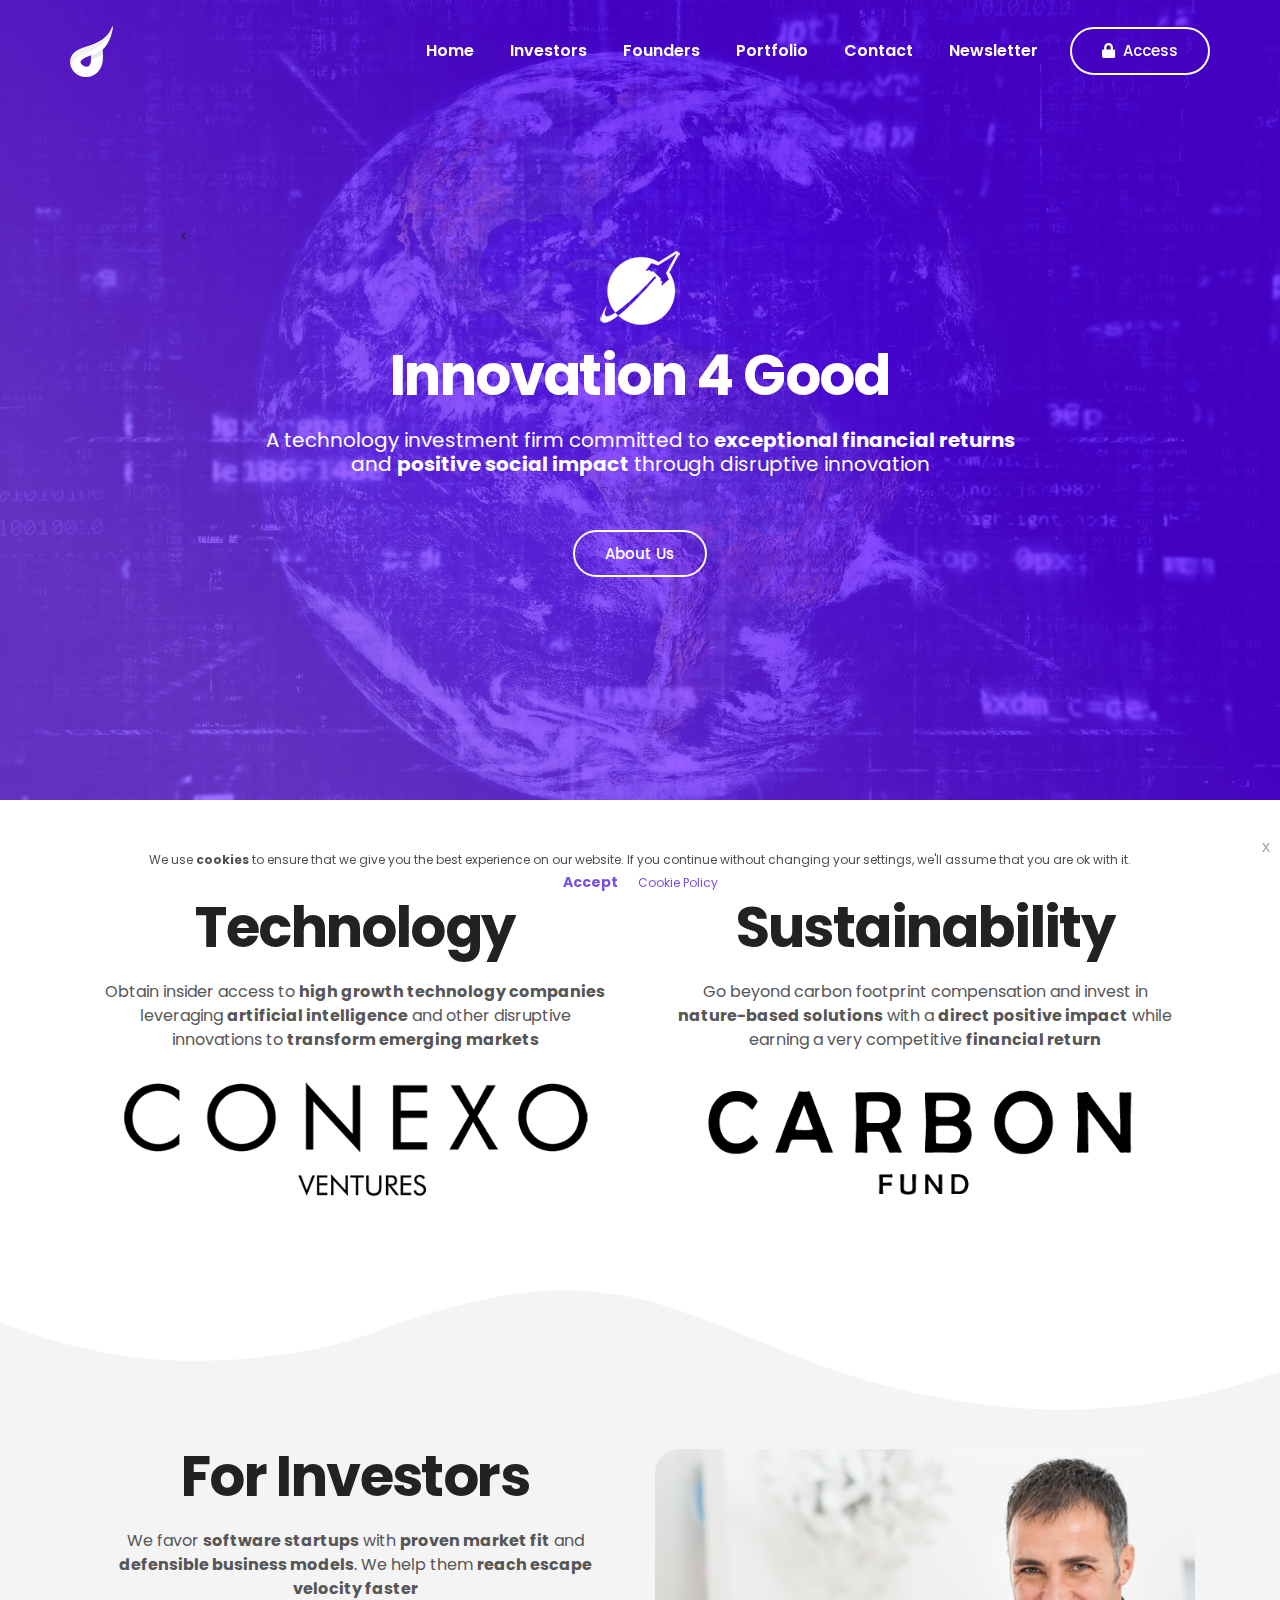
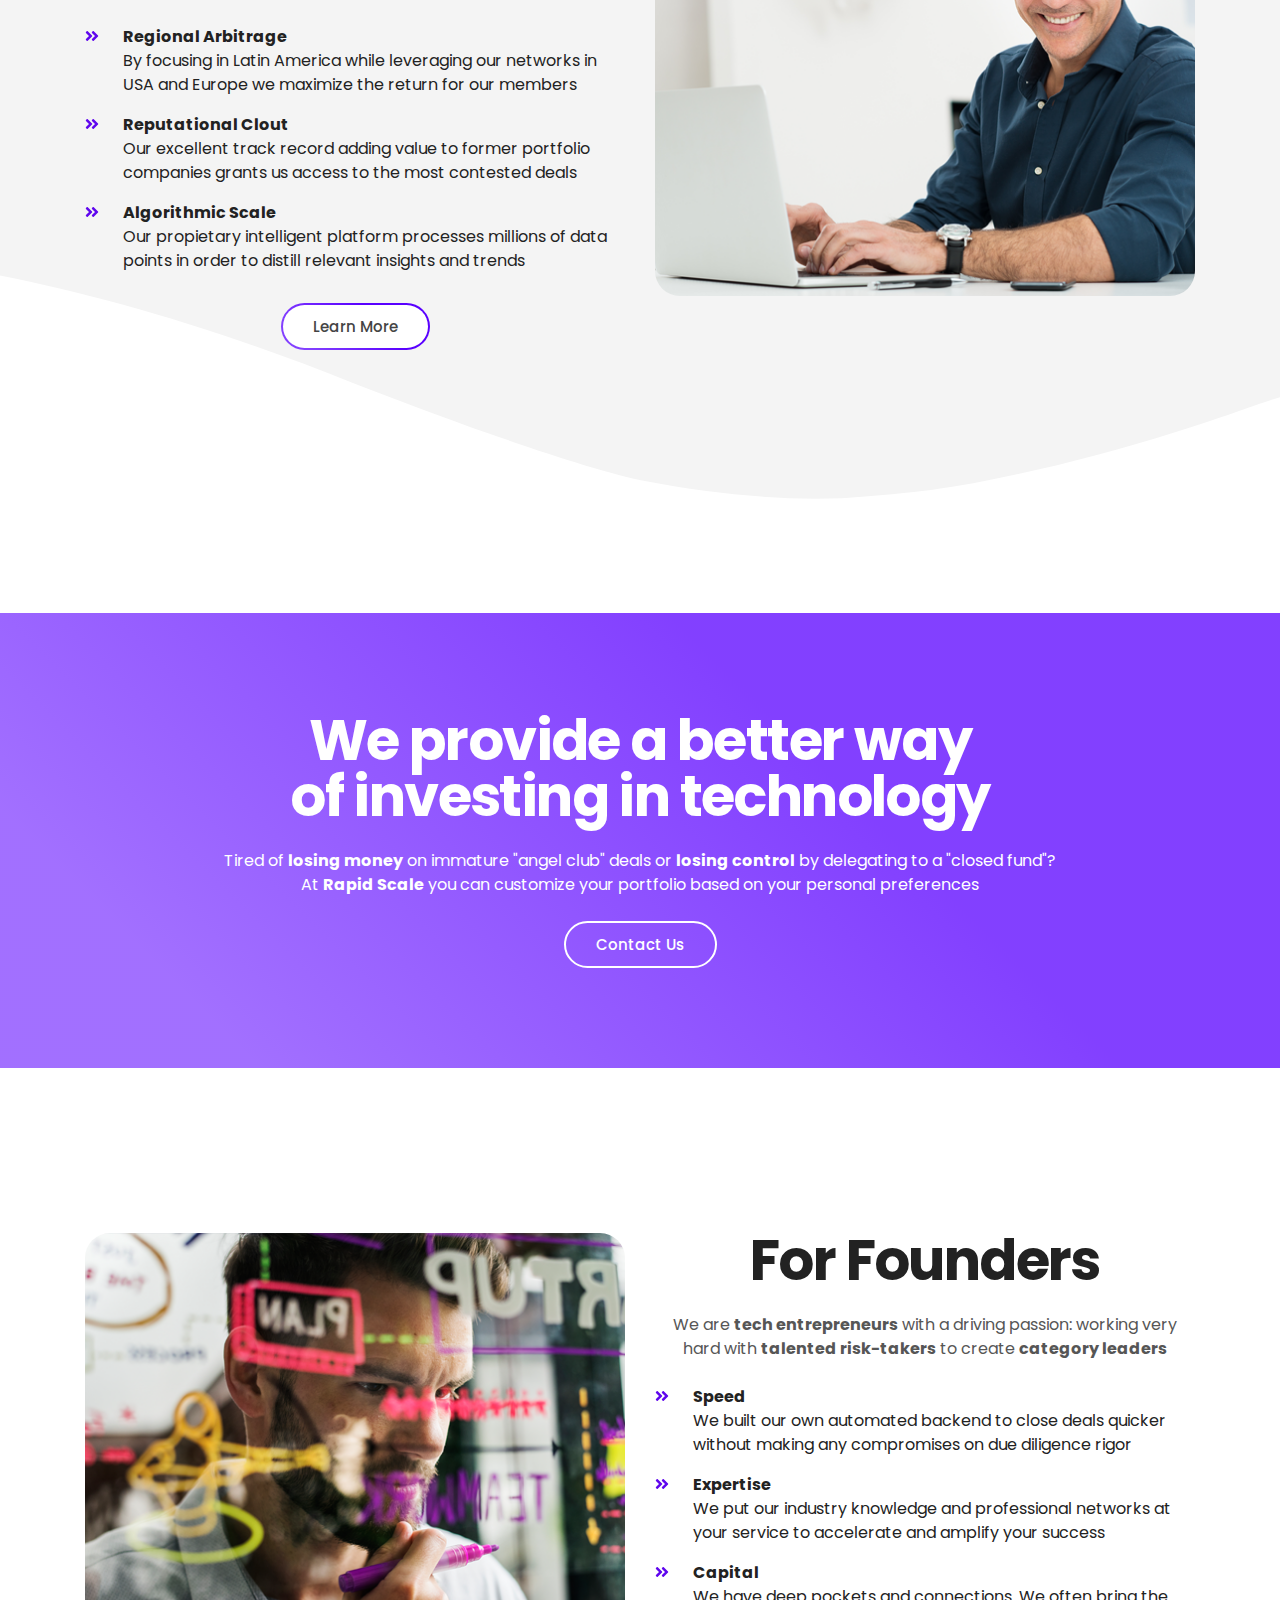
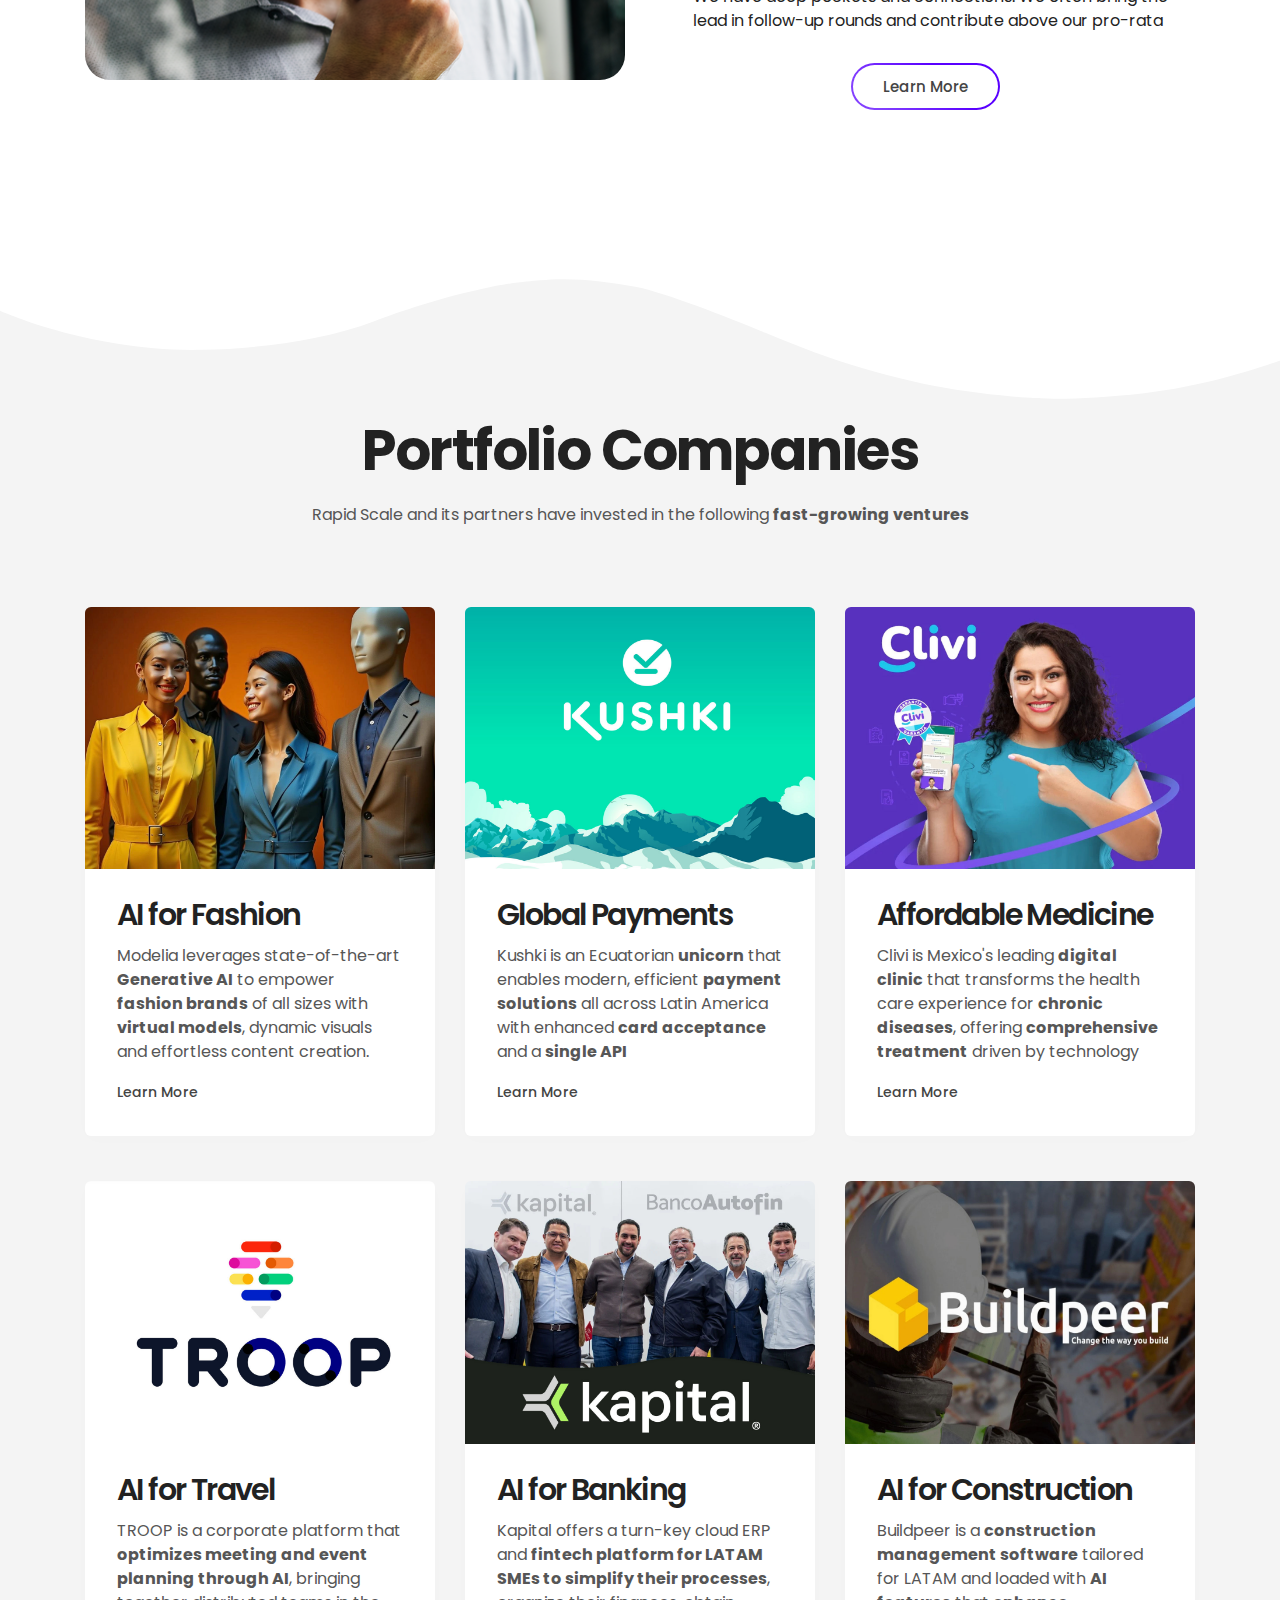
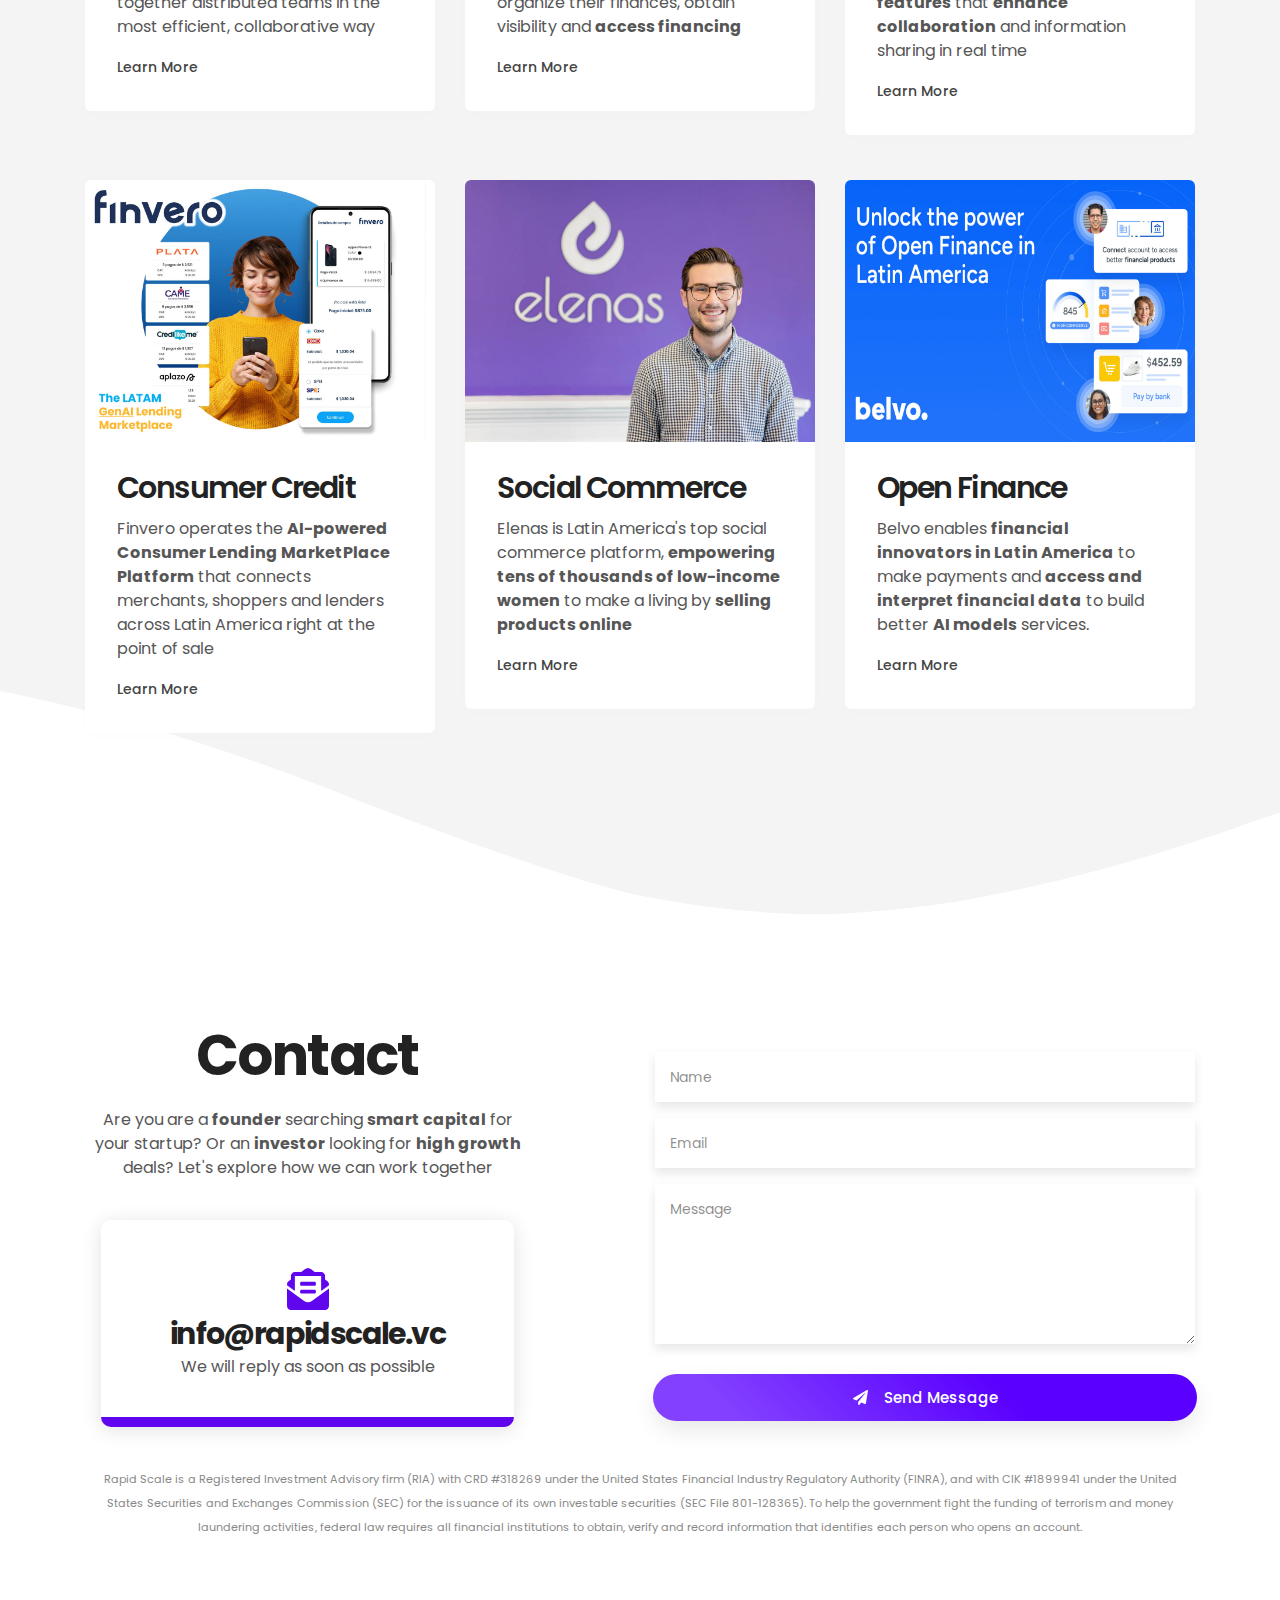
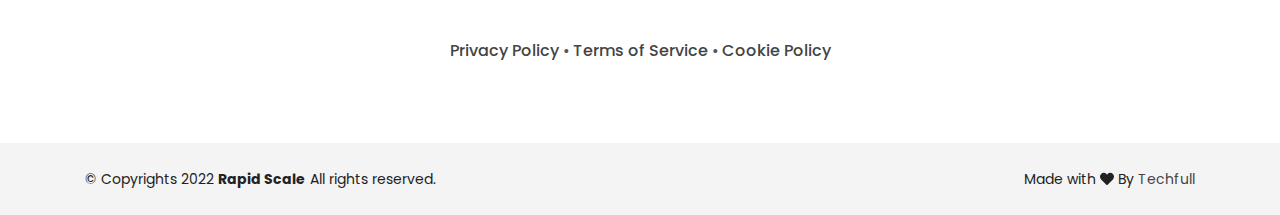
==== commit e9a414c5: "Fixing issues with style" ====
--- a/index.html
+++ b/index.html
@@ -154,10 +154,10 @@
             <div class="container">
                 <div class="row justify-content-center align-items-center">
                     <!-- Welcome Intro Start -->
-                    <div class="col-12 col-md-10">
-                        <div class="welcome-intro text-center mt-0 py-5">
+                    <div class="col-12 col-md-10"><
+                        <div class="welcome-intro text-center mt-0 py<-5">
                             <img src="assets/img/logo/logo-rocket-white.png" style="padding-bottom:20px;"/>
-                            <h1 class="text-white">#Innovation4Good</h1>
+                            <h1 class="text-white">Innovation 4 Good</h1>
                             <p class="text-white my-4" style="display: inline-block; max-width: 750px;">A technology investment firm committed to <b>exceptional financial returns</b> and <b>positive social impact</b> through disruptive innovation</p>
                             <!-- Buttons -->
                             <div class="button-group">
@@ -172,28 +172,28 @@
         <!-- ***** Welcome Area End ***** -->
 
         <!-- ***** Brand Partner Area Start ***** -->
-        <section class="section brand-partner ptb_100" style="padding-bottom: 50px;">
+        <section class="section brand-partner ptb_50">
             <div class="container">
                 <div class="row justify-content-center">
                     <div class="col-12 col-lg-6">
                         <!-- Section Heading -->
-                        <div class="section-heading text-center mb-2" style="padding-left: 15px; padding-right: 15px;">
-                            <h2>Innovation</h2>
-                            <p class="d-none d-sm-block mt-4">Obtain insider access to <b>high growth technology companies</b> leveraging <b>artificial intelligence</b> and other disruptive technologies to <b>transform emerging markets</b></p>
-                            <p class="d-block d-sm-none mt-4">Obtain insider access to <b>high growth technology companies</b> leveraging <b>artificial intelligence</b> and other disruptive technologies to <b>transform emerging markets</b></p>
+                        <div class="section-heading text-center mb-2" style="padding-top: 50px; padding-left: 15px; padding-right: 15px;">
+                            <h2>Technology</h2>
+                            <p class="d-none d-sm-block mt-4">Obtain insider access to <b>high growth technology companies</b> leveraging <b>artificial intelligence</b> and other disruptive innovations to <b>transform emerging markets</b></p>
+                            <p class="d-block d-sm-none mt-4">Obtain insider access to <b>high growth technology companies</b> leveraging <b>artificial intelligence</b> and other disruptive innovations to <b>transform emerging markets</b></p>
                             <li class="single-partner list-inline-item p-lg-3">
-                                <a href="https://conexo.vc"><img src="assets/img/conexo_logo.png" alt="Conexo Ventures"></a>
+                                <a href="https://conexo.vc/rs_index.html"><img src="assets/img/conexo_logo.png" alt="Conexo Ventures"></a>
                             </li>
                         </div>
                     </div>
                     <div class="col-12 col-lg-6">
                         <!-- Section Heading -->
-                        <div class="section-heading text-center mb-2" style="padding-left: 15px; padding-right: 15px;">
+                        <div class="section-heading text-center mb-2" style="padding-top: 50px; padding-left: 15px; padding-right: 15px;">
                             <h2>Sustainability</h2>
                             <p class="d-none d-sm-block mt-4">Go beyond carbon footprint compensation and invest in <b>nature-based solutions</b> with a <b>direct positive impact</b> while earning a very competitive <b>financial return</b></p>
                             <p class="d-block d-sm-none mt-4">Go beyond carbon footprint compensation and invest in <b>nature-based solutions</b> with a <b>direct positive impact</b> while earning a very competitive <b>financial return</b></p>
                             <li class="single-partner list-inline-item p-lg-3">
-                                <a href="https://conexo.vc"><img src="assets/img/carbon_logo.png" alt="Carbon Fund"></a>
+                                <a href="https://rapidscale.vc/carbon/index.html"><img src="assets/img/carbon_logo.png" alt="Carbon Fund"></a>
                             </li>
                         </div>
                     </div>
@@ -242,7 +242,7 @@
             </div>
             <div class="container">
                 <div class="row justify-content-between">
-                    <div class="col-12 col-lg-6">
+                    <div class="col-12 col-lg-6" style="padding: 15px;">
                         <!-- Content Inner -->
                         <div class="content-inner text-center">
                             <!-- Section Heading -->
@@ -284,7 +284,7 @@
                             <a href="#contact" class="btn btn-bordered mt-4">Learn More</a>
                         </div>
                     </div>
-                    <div class="col-12 col-lg-6">
+                    <div class="col-12 col-lg-6" style="padding: 15px;">
                         <!-- Service Thumb -->
                         <div class="service-thumb mx-auto pt-4 pt-lg-0">
                             <img src="assets/img/content/content_thumb_1.png" alt="For Investors" style="border-radius: 25px;">
@@ -325,10 +325,10 @@
         <section id="founders" class="section content-area ptb_150">
             <div class="container">
                 <div class="row justify-content-between">
-                    <div class="col-12 col-lg-6">
+                    <div class="col-12 col-lg-6" style="padding: 15px;">
                         <img src="assets/img/content/content_thumb_2.png" alt="For Founders" style="border-radius: 25px;">
                     </div>
-                    <div class="col-12 col-lg-6">
+                    <div class="col-12 col-lg-6" style="padding: 15px;">
                         <!-- Content Inner -->
                         <div class="content-inner text-center pt-sm-4 pt-lg-0 mt-sm-5 mt-lg-0">
                             <!-- Section Heading -->
@@ -402,7 +402,7 @@
                         <div class="single-service service-gallery overflow-hidden">
                             <!-- Service Thumb -->
                             <div class="service-thumb">
-                                <a href="https://modelia.ai"><img src="assets/img/case_studies/case_studies_1/thumb_7.jpg" alt=""></a>
+                                <a href="https://modelia.ai"><img src="assets/img/case_studies/case_studies_1/thumb_7.jpg" alt="Modelia AI"></a>
                             </div>
                             <!-- Service Content -->
                             <div class="service-content bg-white">
@@ -419,7 +419,7 @@
                         <div class="single-service service-gallery overflow-hidden">
                             <!-- Service Thumb -->
                             <div class="service-thumb">
-                                <a href="https://kushkipagos.com"><img src="assets/img/case_studies/case_studies_1/thumb_2.jpg" alt=""></a>
+                                <a href="https://kushkipagos.com"><img src="assets/img/case_studies/case_studies_1/thumb_2.jpg" alt="Kushki Pagos"></a>
                             </div>
                             <!-- Service Content -->
                             <div class="service-content bg-white">
@@ -436,7 +436,7 @@
                         <div class="single-service service-gallery overflow-hidden">
                             <!-- Service Thumb -->
                             <div class="service-thumb">
-                                <a href="https://www.clivi.com.mx"><img src="assets/img/case_studies/case_studies_1/thumb_3.jpg" alt=""></a>
+                                <a href="https://www.clivi.com.mx"><img src="assets/img/case_studies/case_studies_1/thumb_3.jpg" alt="Clivi AI"></a>
                             </div>
                             <!-- Service Content -->
                             <div class="service-content bg-white">
@@ -453,7 +453,7 @@
                         <div class="single-service service-gallery overflow-hidden">
                             <!-- Service Thumb -->
                             <div class="service-thumb">
-                                <a href="https://trooptravel.com/"><img src="assets/img/case_studies/case_studies_1/thumb_4.jpg" alt=""></a>
+                                <a href="https://trooptravel.com/"><img src="assets/img/case_studies/case_studies_1/thumb_4.jpg" alt="Troop AI"></a>
                             </div>
                             <!-- Service Content -->
                             <div class="service-content bg-white">
@@ -470,7 +470,7 @@
                         <div class="single-service service-gallery overflow-hidden">
                             <!-- Service Thumb -->
                             <div class="service-thumb">
-                                <a href="https://www.kapital.mx/"><img src="assets/img/case_studies/case_studies_1/thumb_5.jpg" alt=""></a>
+                                <a href="https://www.kapital.mx/"><img src="assets/img/case_studies/case_studies_1/thumb_5.jpg" alt="Kapital AI"></a>
                             </div>
                             <!-- Service Content -->
                             <div class="service-content bg-white">
@@ -487,7 +487,7 @@
                         <div class="single-service service-gallery overflow-hidden">
                             <!-- Service Thumb -->
                             <div class="service-thumb">
-                                <a href="https://www.buildpeer.com/"><img src="assets/img/case_studies/case_studies_1/thumb_9.jpg" alt=""></a>
+                                <a href="https://www.buildpeer.com/"><img src="assets/img/case_studies/case_studies_1/thumb_9.jpg" alt="Construction AI"></a>
                             </div>
                             <!-- Service Content -->
                             <div class="service-content bg-white">
@@ -504,7 +504,7 @@
                         <div class="single-service service-gallery overflow-hidden">
                             <!-- Service Thumb -->
                             <div class="service-thumb">
-                                <a href="https://www.finvero.com/"><img src="assets/img/case_studies/case_studies_1/thumb_6.jpg" alt=""></a>
+                                <a href="https://www.finvero.com/"><img src="assets/img/case_studies/case_studies_1/thumb_6.jpg" alt="Consumer Credit AI"></a>
                             </div>
                             <!-- Service Content -->
                             <div class="service-content bg-white">
@@ -521,7 +521,7 @@
                         <div class="single-service service-gallery overflow-hidden">
                             <!-- Service Thumb -->
                             <div class="service-thumb">
-                                <a href="https://www.elenas.co/mx"><img src="assets/img/case_studies/case_studies_1/thumb_1.jpg" alt=""></a>
+                                <a href="https://www.elenas.co/mx"><img src="assets/img/case_studies/case_studies_1/thumb_1.jpg" alt="Elenas"></a>
                             </div>
                             <!-- Service Content -->
                             <div class="service-content bg-white">
@@ -538,7 +538,7 @@
                         <div class="single-service service-gallery overflow-hidden">
                             <!-- Service Thumb -->
                             <div class="service-thumb">
-                                <a href="https://www.elenas.co/mx"><img src="assets/img/case_studies/case_studies_1/thumb_8.jpg" alt=""></a>
+                                <a href="https://www.elenas.co/mx"><img src="assets/img/case_studies/case_studies_1/thumb_8.jpg" alt="Open Finance & AI"></a>
                             </div>
                             <!-- Service Content -->
                             <div class="service-content bg-white">
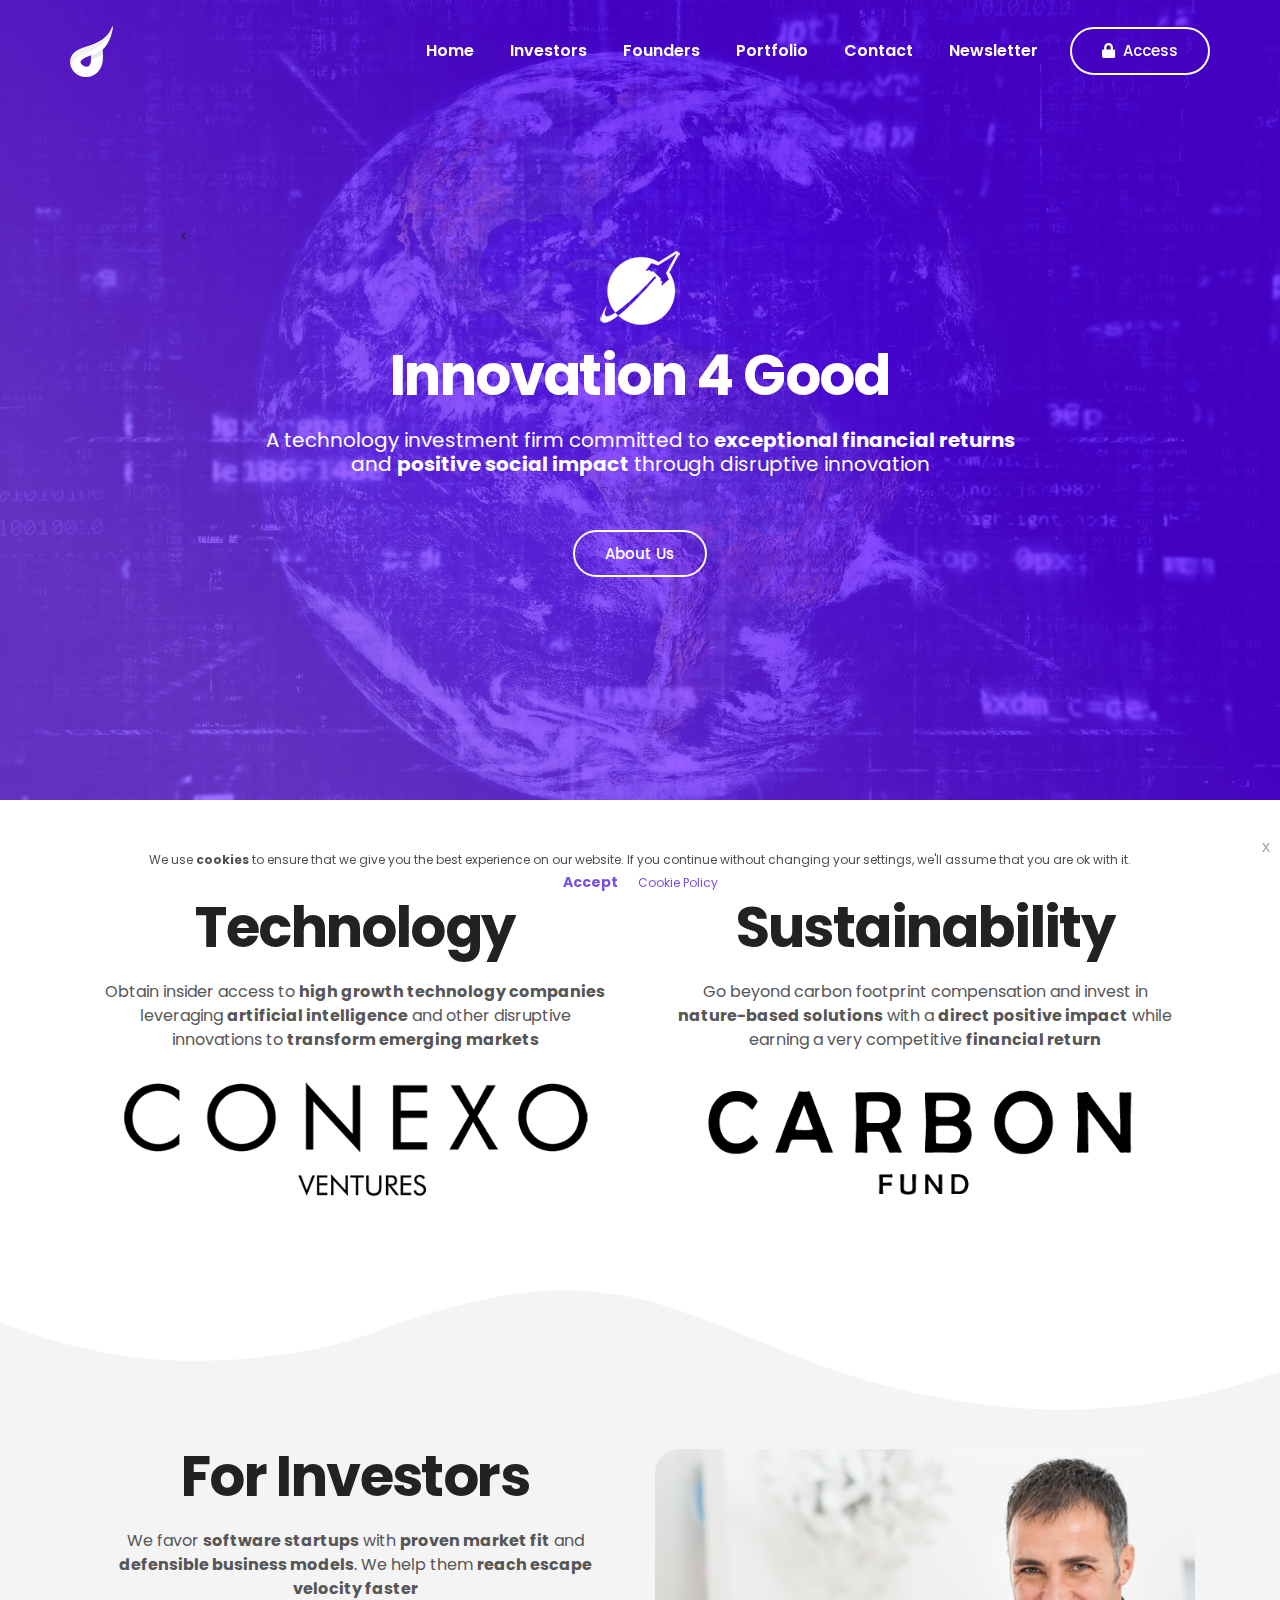
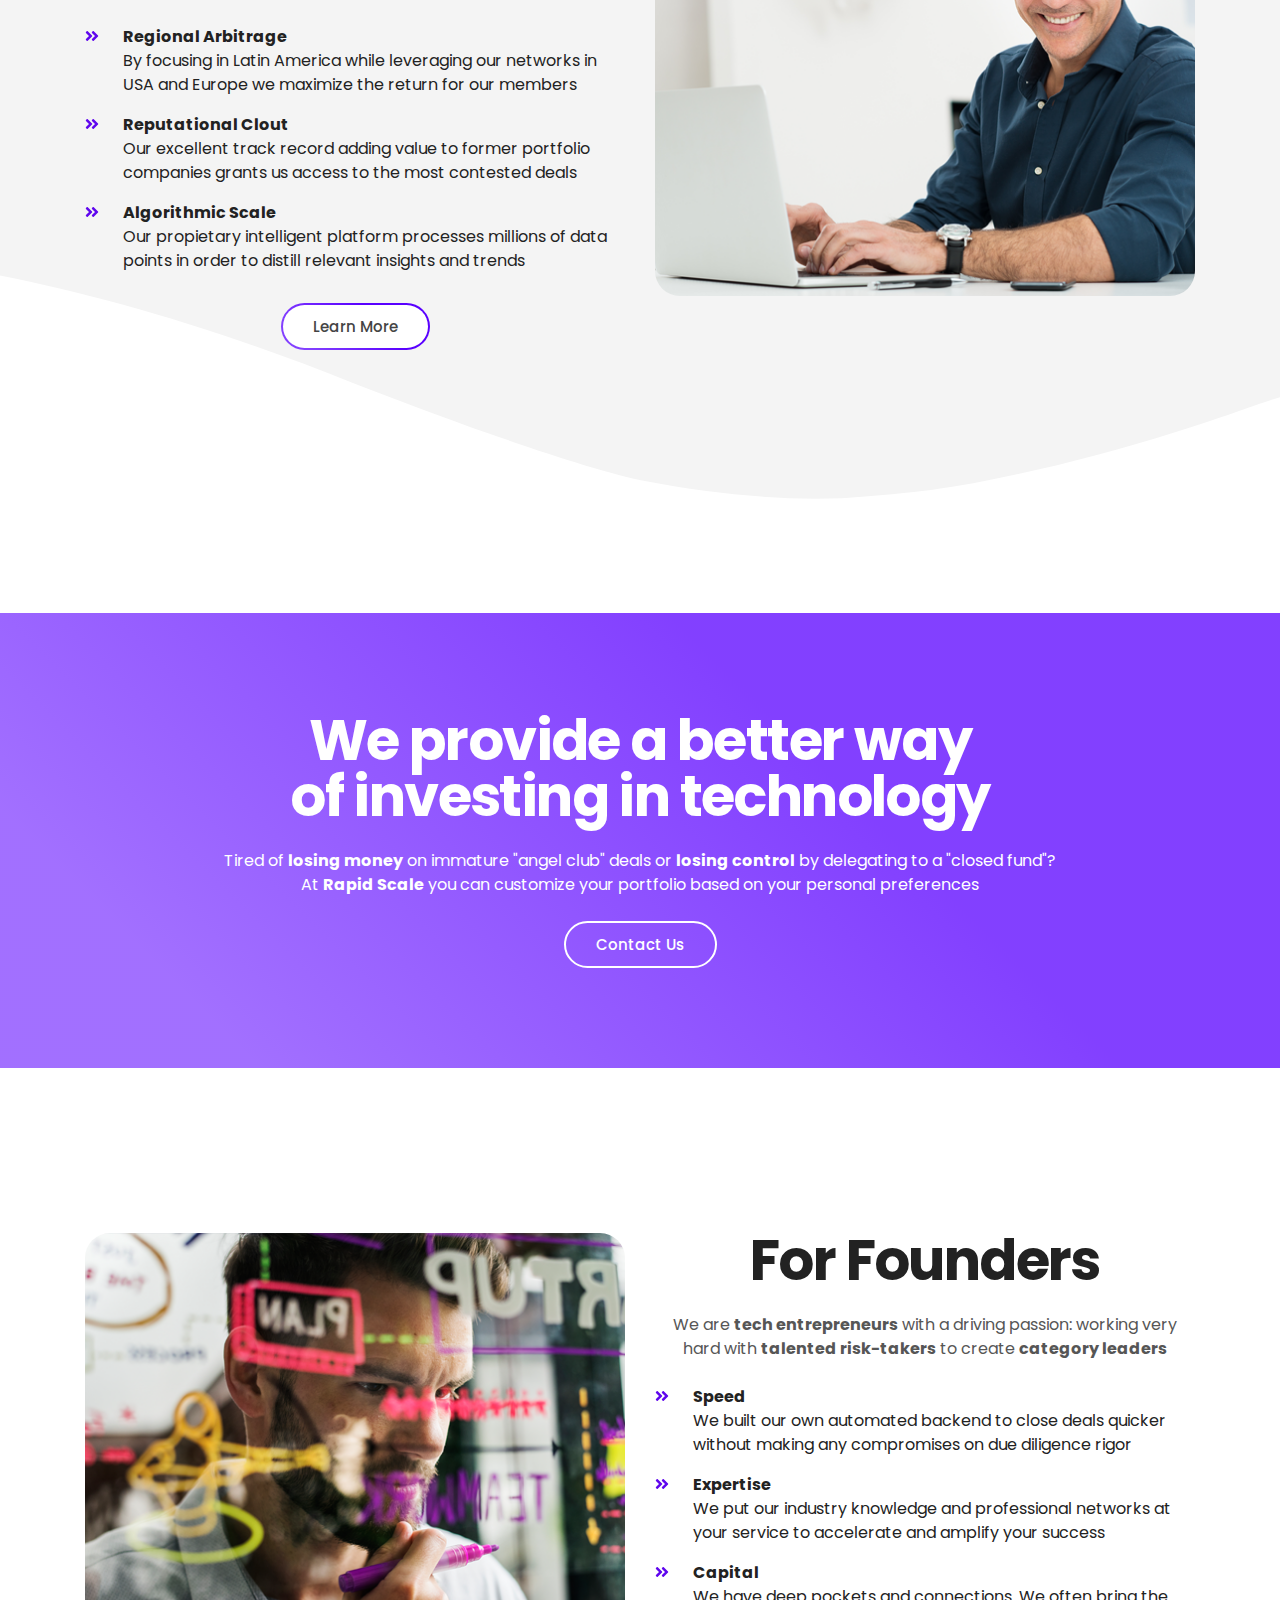
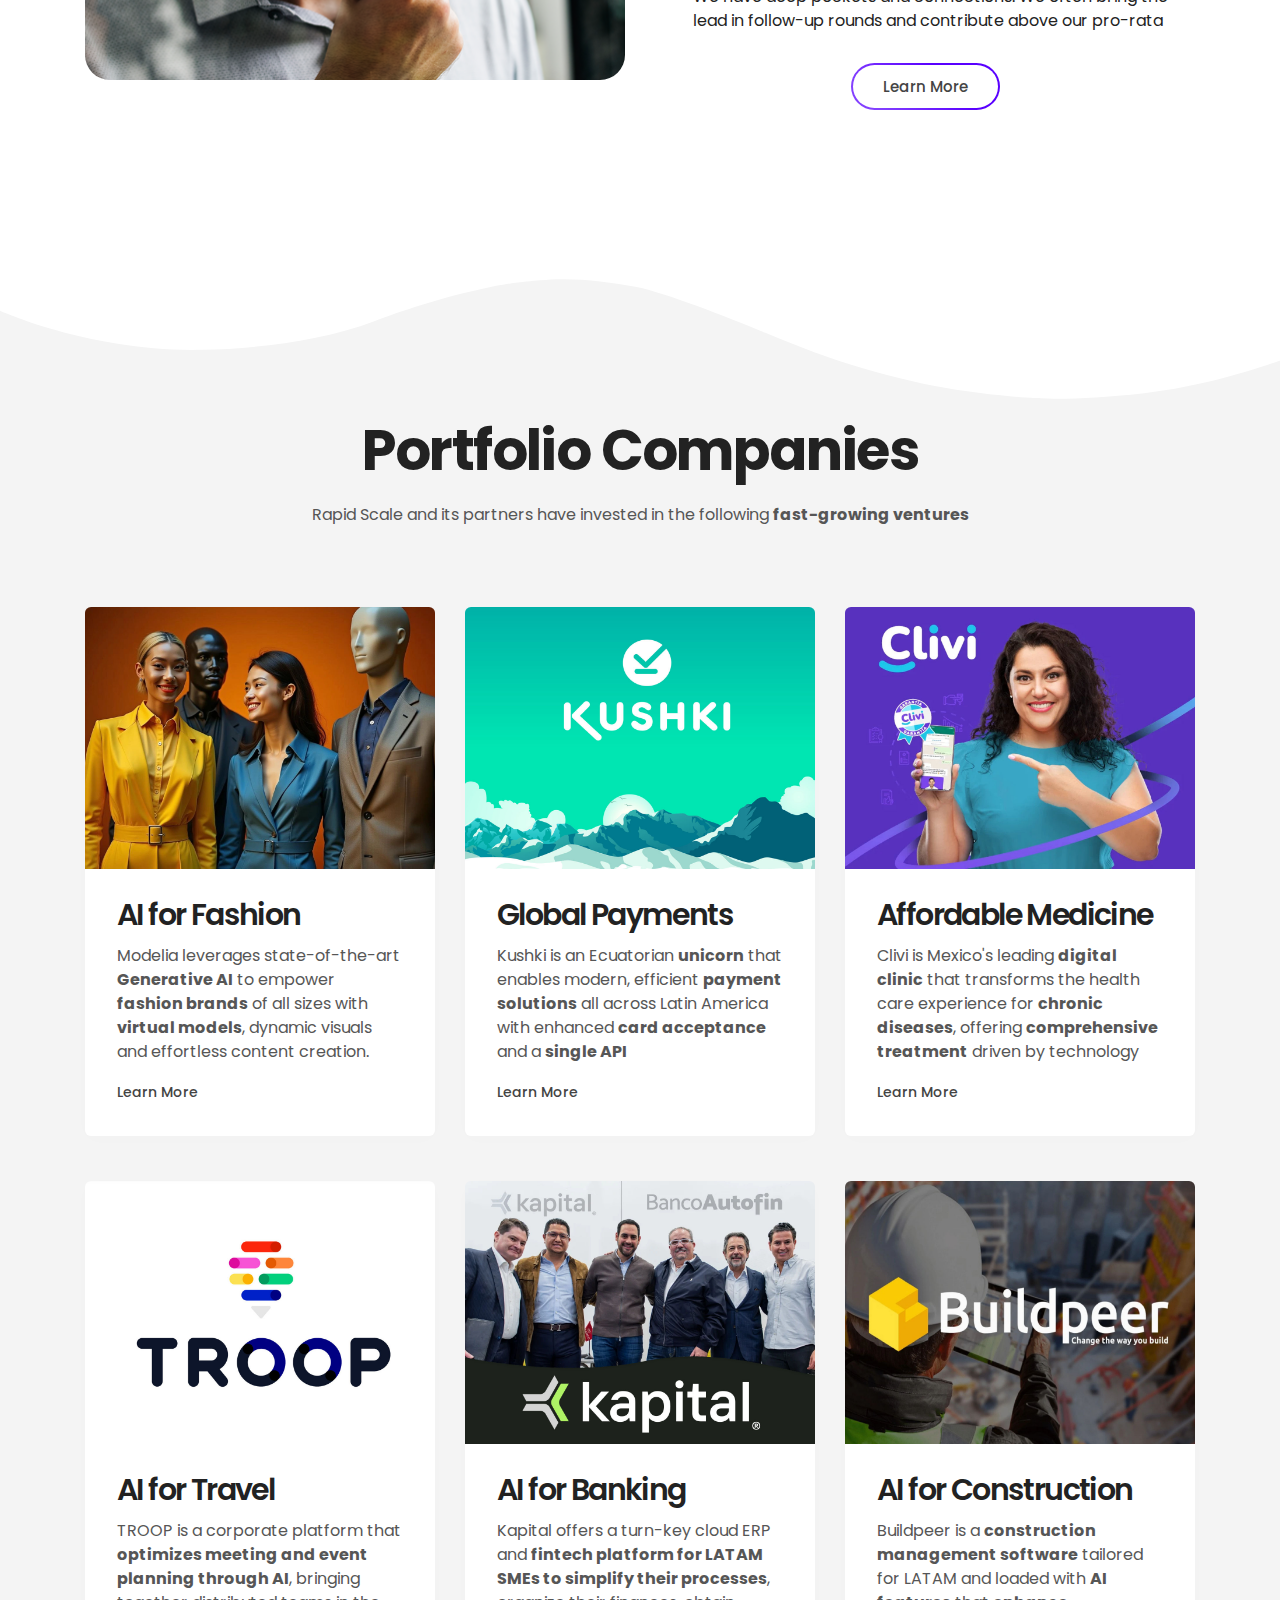
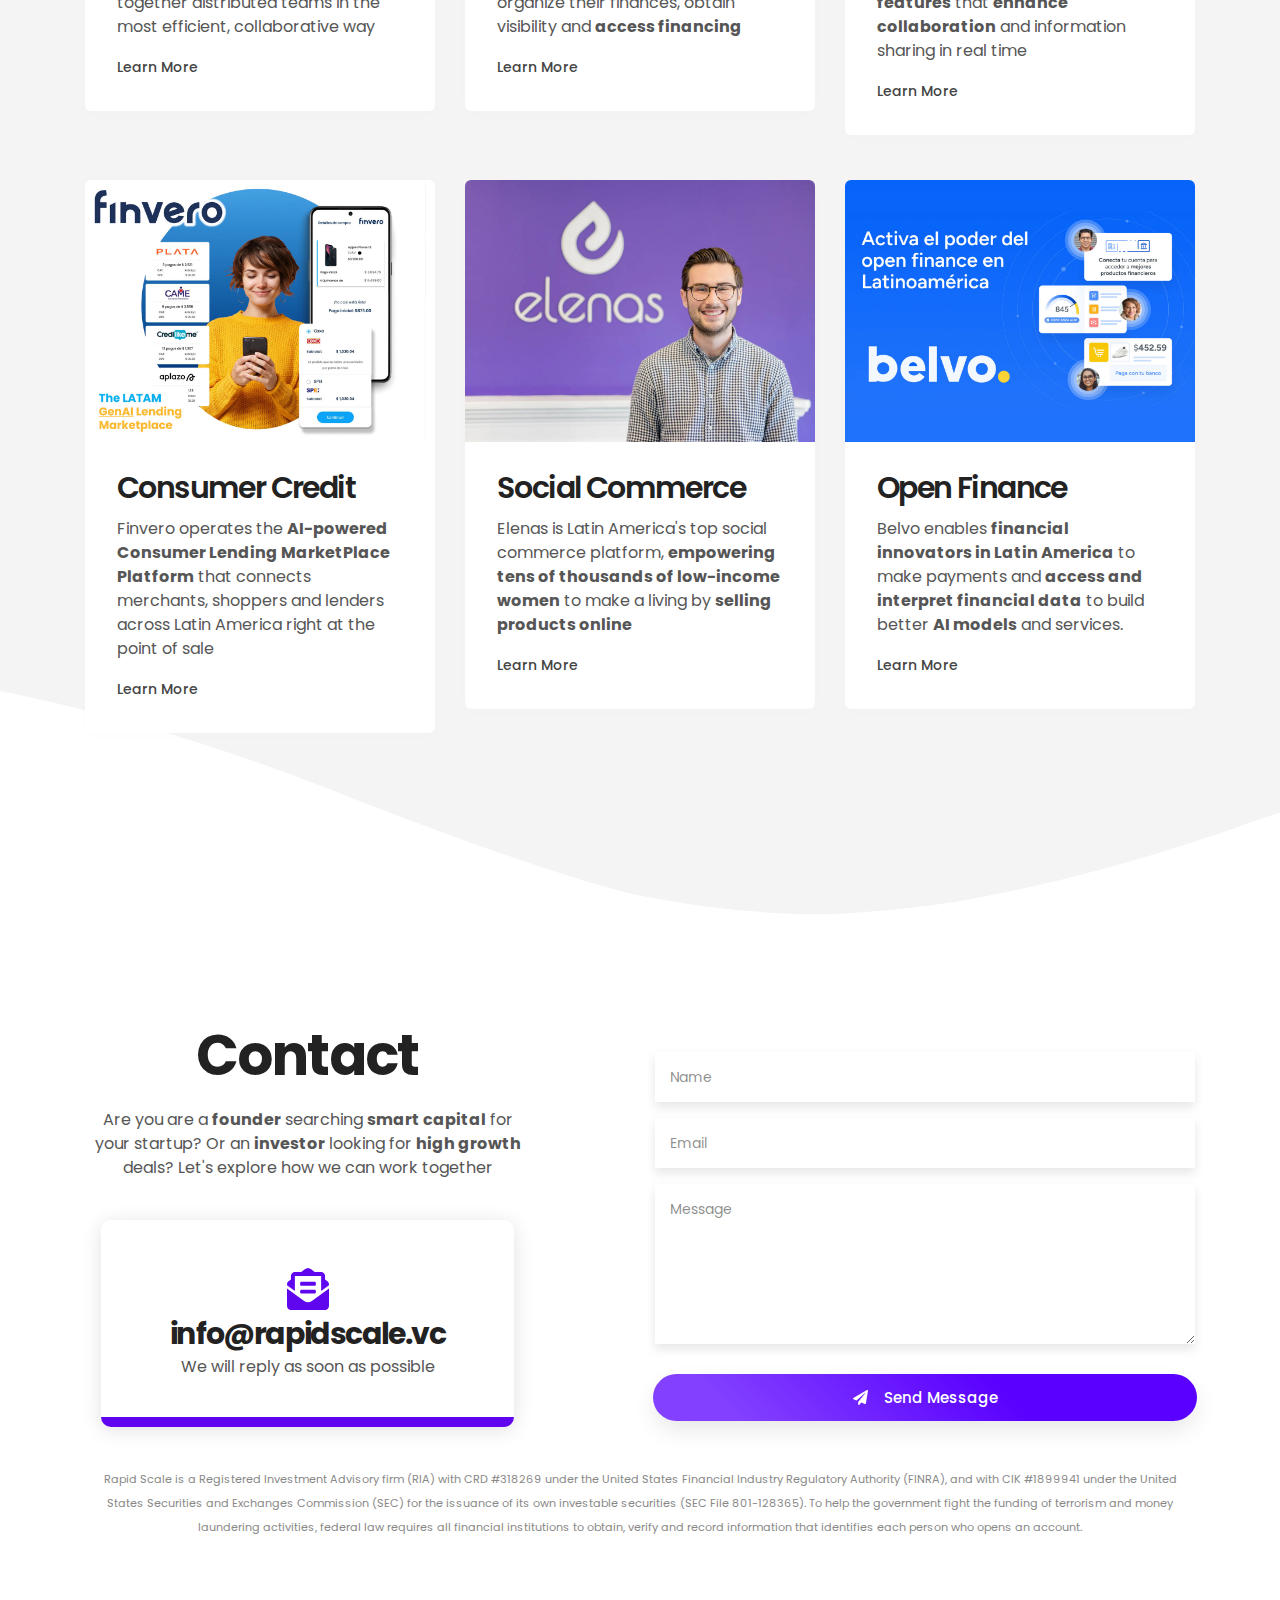
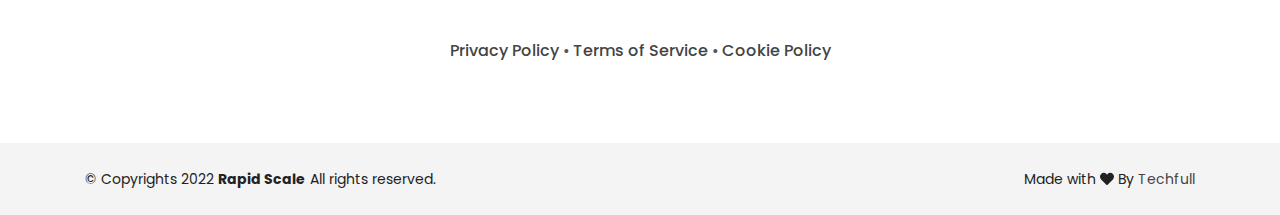
==== commit e12bf751: "Cleanup" ====
--- a/index.html
+++ b/index.html
@@ -545,7 +545,7 @@
                                 <a href="https://www.elenas.co/mx">
                                     <h3>Open Finance</h3>
                                 </a>
-                                <p class="py-3">Belvo enables <b>financial innovators in Latin America</b> to make payments and <b>access and interpret financial data</b> to build better <b>AI models</b> services.</p>
+                                <p class="py-3">Belvo enables <b>financial innovators in Latin America</b> to make payments and <b>access and interpret financial data</b> to build better <b>AI models</b> and services.</p>
                                 <a class="service-btn" href="https://techcrunch.com/2022/10/11/social-commerce-startup-elenas-secures-20m-to-help-more-latam-women-sell-online/">Learn More</a>
                             </div>
                         </div>
